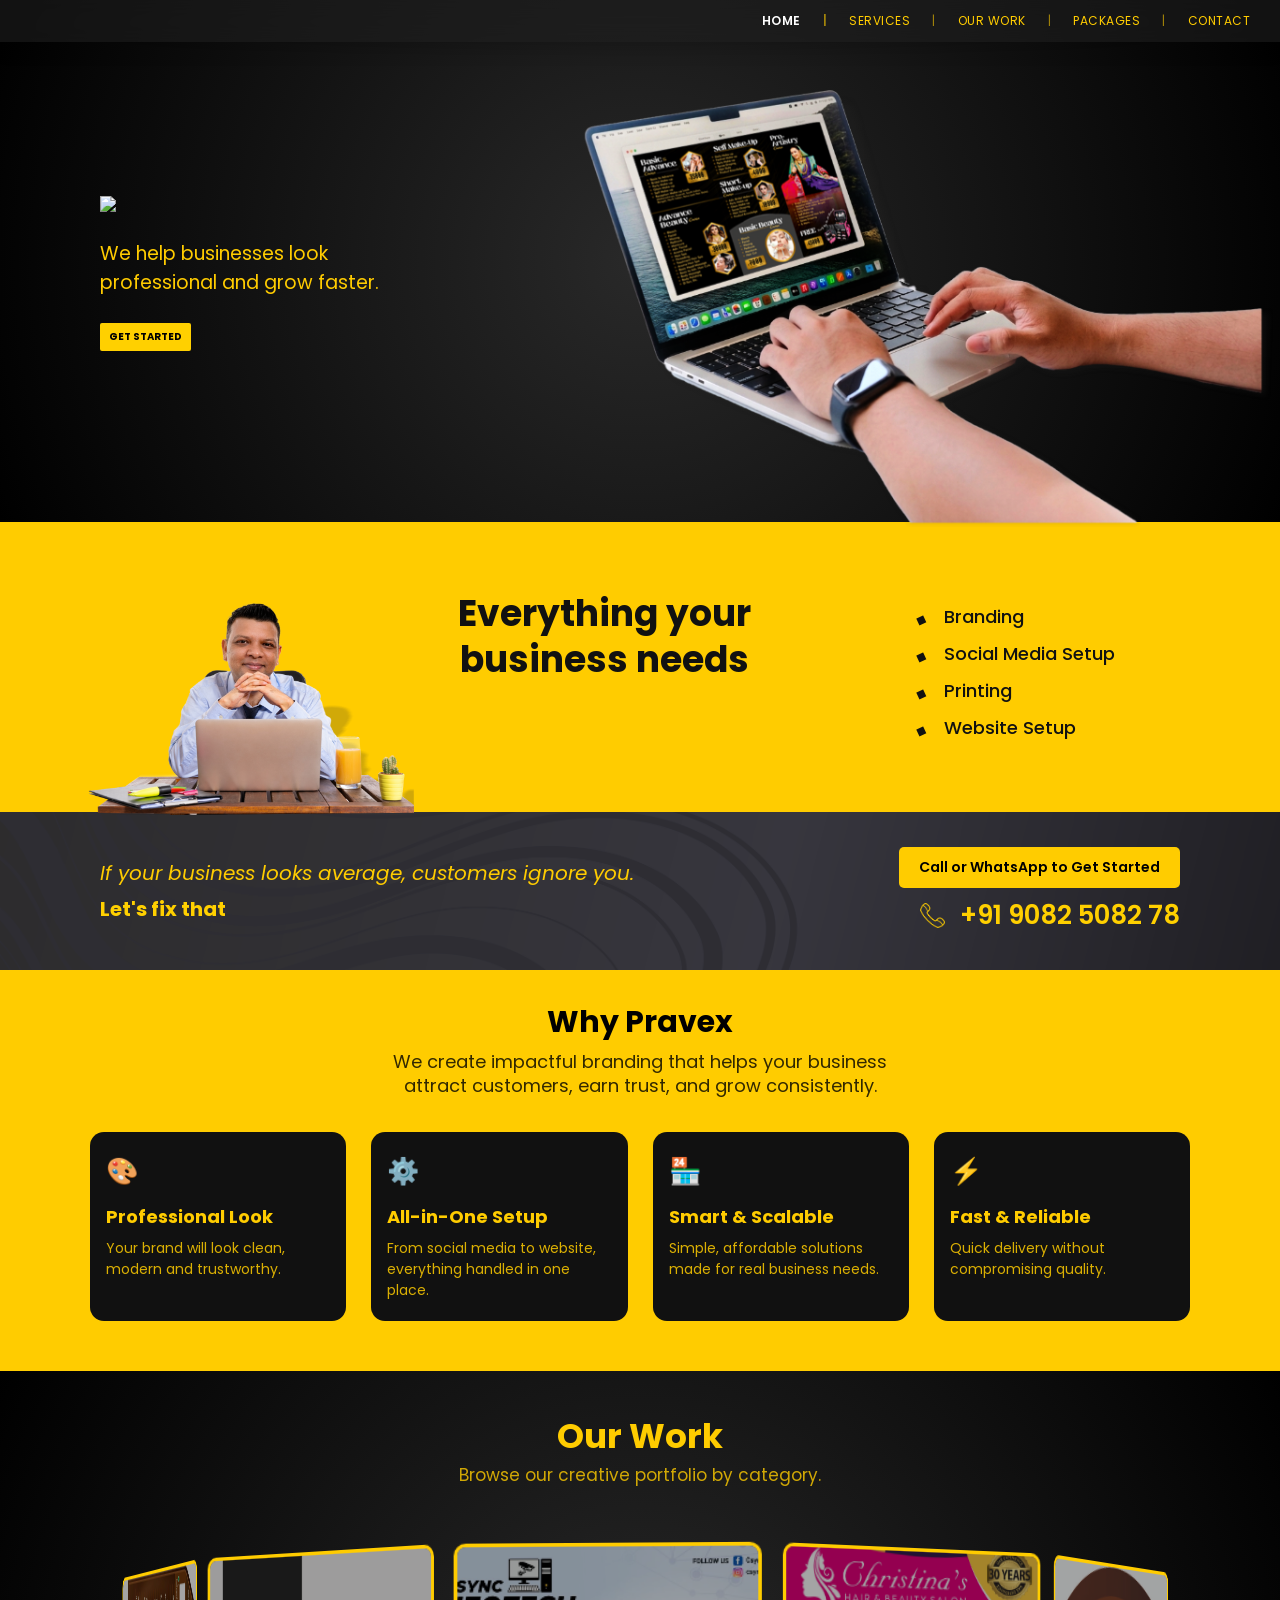
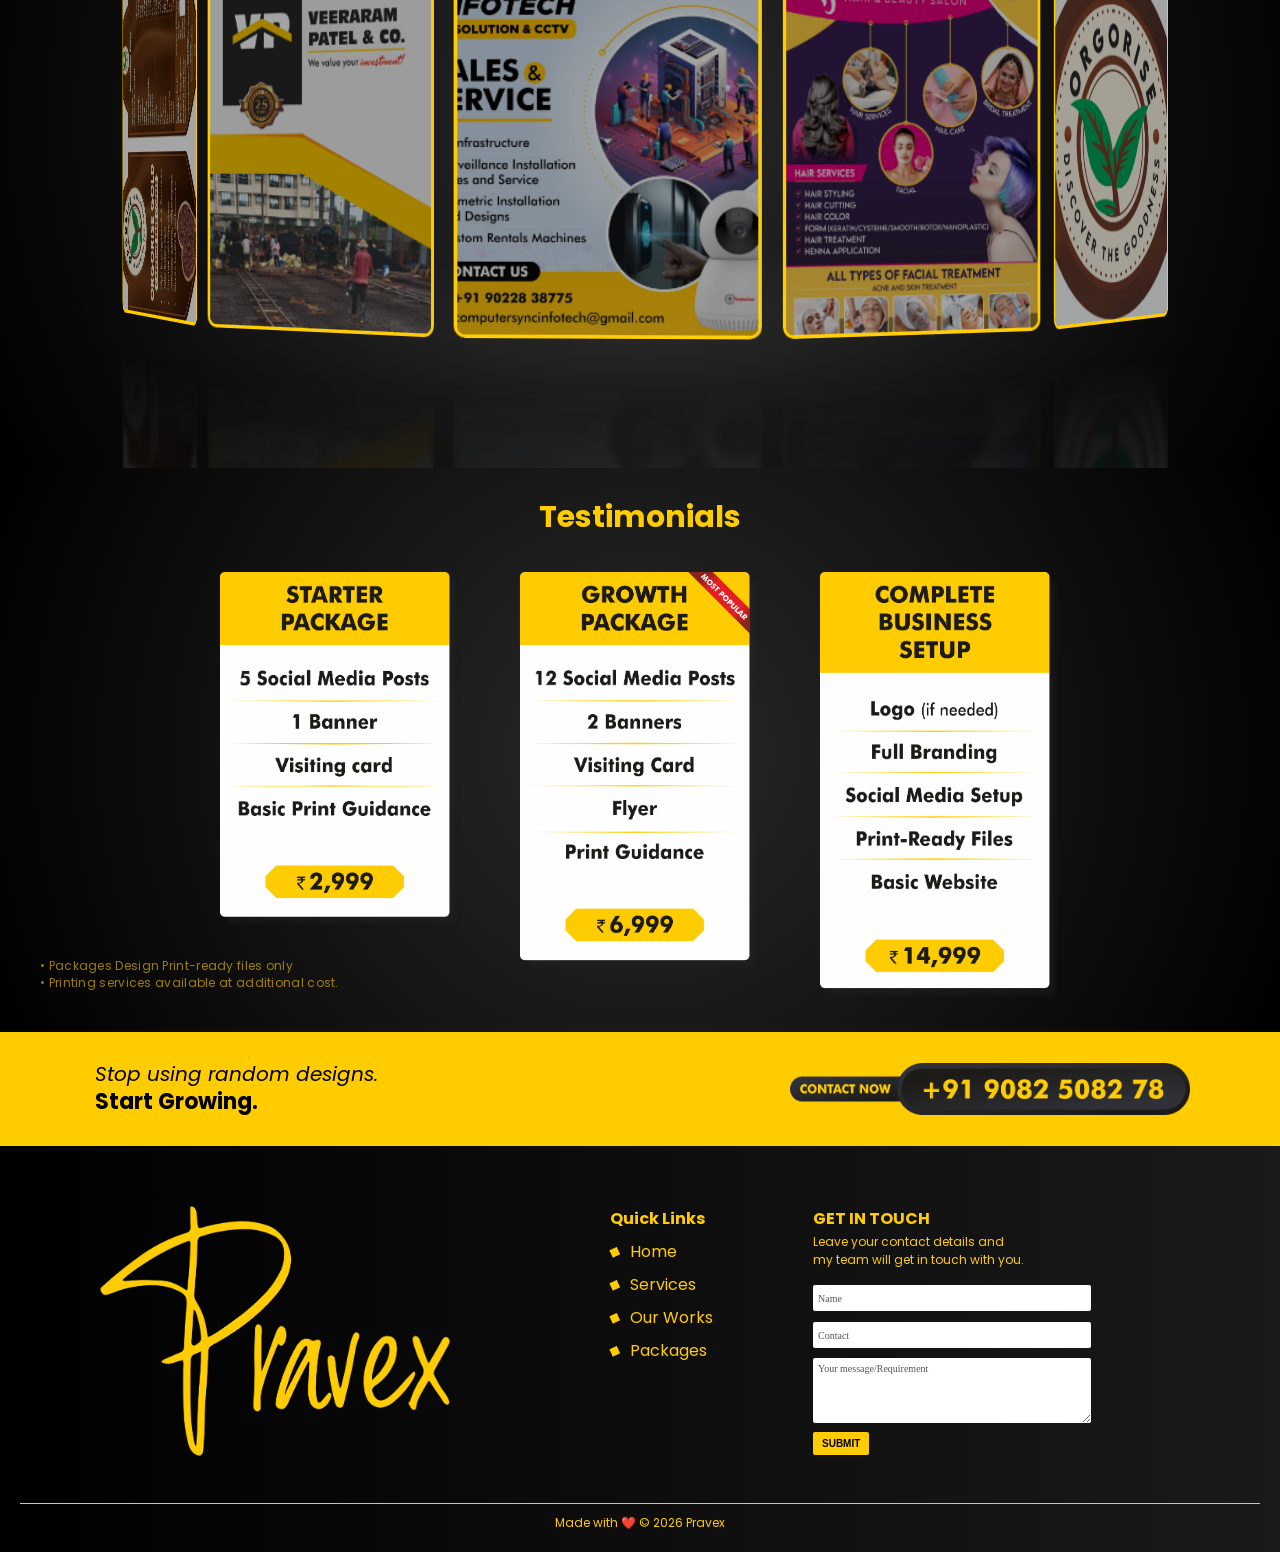
==== index.html @ beac8251 "Refactor index.html for structure and styling updates Updated HTML structure and content, including " ====
<!DOCTYPE html>
<html lang="en">
<head>
  <meta name="google-site-verification" content="hAssCv5IfoOXCpRG3q2njYwnavbjWIXj0sQOLlt_Tec" />
  <meta charset="UTF-8">
  <meta name="viewport" content="width=device-width, initial-scale=1.0">
  <title>Pravex - Websites, Graphics & Digital Design for Growing Businesses</title>
  <meta name="description" content="We create modern websites, graphic designs 
  and digital assets that help businesses grow online. Build your brand with Pravex.">
  <link href="https://fonts.googleapis.com/css2?family=Poppins:wght@300;400;600&display=swap" rel="stylesheet">
  <link rel="stylesheet" href="style.css?v=5">
</head>

<body>

<!-- HERO WRAPPER -->
<div class="hero-wrapper">

  <!-- NAVBAR -->
  <div class="navbar">
    <div class="nav-links">
      <a href="#home">HOME</a>
      <a href="#services">SERVICES</a>
      <a href="#work">OUR WORK</a>
      <a href="#packages">PACKAGES</a>
      <a href="#contact">CONTACT</a>
    </div>
  </div>

  <!-- HERO -->
  <section id="home" class="hero">
    <div class="container">
      <div class="hero-left">
        <img src="ALL_IMGs/Pravex-Logo2.png" class="hero-logo">

        <div class="hero-text">
          <p class="hero-p">We help businesses look <br> 
          professional and grow faster.</p>

          <a href="https://wa.me/919082508278?text=Hi%20I%20want%20to%20know%20more%20about%20your%20services" 
          class="hero-btn">GET STARTED</a>
        </div>
      </div>
      <div class="hero-right">
        <img src="ALL_IMGs/laptop (image 1).png" class="lappy">
      </div>
    </div>
  </section>

  <!-- SERVICES -->
  <section id="services" class="services-section">
    <div class="container">

      <div class="services-container">

        <div class="services-right">
          <img src="ALL_IMGs/Pravex CEO 2.png" alt="">
        </div>

        <div class="services-text">

          <div class="services-left">
            <h2>Everything your<br>business needs</h2>
          </div>

          <div class="services-middle">
            <ul>
              <li>Branding</li>
              <li>Social Media Setup</li>
              <li>Printing</li>
              <li>Website Setup</li>
            </ul>
          </div>

        </div>

      </div>

    </div>
  </section>

  <!-- CTA STRIP -->
  <section class="cta-strip">
    <div class="container">

      <div class="cta-left">
        <p>If your business looks average, customers ignore you.</p>
        <h3>Let's fix that</h3>
      </div>

      <div class="cta-right">

        <a href="https://wa.me/919082508278?text=Hi%20I%20want%20to%20know%20more%20about%20your%20services" 
        class="cta-btn">
          Call or WhatsApp to Get Started
        </a>

        <div class="cta-contact">
          <img src="ALL_IMGs/Phone icon.png" class="call-icon">
          <span>+91 9082 5082 78</span>
        </div>

      </div>

    </div>
  </section>

  <!-- Why Section -->
  <section class="why-section">
    <h2 class="why-title">Why Pravex</h2>
    <p class="why-sub">
      We create impactful branding that helps your business <br>attract customers, earn trust, and grow consistently.
    </p>

    <div class="why-cards">

      <div class="why-card reveal">
        <div class="why-icon">🎨</div>
        <h3>Professional Look</h3>
        <p>Your brand will look clean, modern and trustworthy.</p>
      </div>

      <div class="why-card reveal">
        <div class="why-icon">⚙️</div>
        <h3>All-in-One Setup</h3>
        <p>From social media to website, everything handled in one place.</p>
      </div>

      <div class="why-card reveal">
        <div class="why-icon">🏪</div>
        <h3>Smart & Scalable</h3>
        <p>Simple, affordable solutions made for real business needs.</p>
      </div>

      <div class="why-card reveal">
        <div class="why-icon">⚡</div>
        <h3>Fast & Reliable</h3>
        <p>Quick delivery without compromising quality.</p>
      </div>

    </div>

  </section>

<!-- OUR WORK -->
<section id="work" class="work-section">
    <h2 class="work-title">Our Work</h2>
    <p class="work-sub">
        Browse our creative portfolio by category.
    </p>

    <div class="reel-stage">
        <div class="reel">
            <!-- Social Media -->
            <div class="reel-card social" data-slot="0">
                <div class="card-image">
                    <img src="ALL_IMGs/Our Works/Social Media/10.jpg" alt="Social Media">
                </div>
            </div>

            <!-- Brochure -->
            <div class="reel-card brochure" data-slot="1">
                <div class="card-image">
                    <img src="ALL_IMGs/Our Works/Brochure & Flyer/B7.jpg" alt="Brochure">
                </div>
            </div>

            <!-- Logos -->
            <div class="reel-card logos" data-slot="2">
                <div class="card-image">
                    <img src="ALL_IMGs/Our Works/Logos/Orgorise.jpg" alt="Logos">
                </div>
            </div>

            <!-- Menu / Creative -->
            <div class="reel-card menu" data-slot="3">
                <div class="card-image">
                    <img src="ALL_IMGs/Our Works/Menu/M4.jpg" alt="Creative Designs">
                </div>
            </div>

            <!-- Packaging -->
            <div class="reel-card packaging" data-slot="4">
                <div class="card-image">
                    <img src="ALL_IMGs/Our Works/Packaging/Bottle lable.jpg" alt="Packaging">
                </div>
            </div>

            <!-- MORE -->
            <div class="reel-card packaging" data-slot="9">
                <div class="card-image">
                    <img src="ALL_IMGs/Our Works/Logos/Evian Holiday.jpg" alt="Packaging">
                </div>
            </div>

            <!-- Social Media 2 -->
            <div class="reel-card social" data-slot="5">
                <div class="card-image">
                    <img src="ALL_IMGs/Our Works/Social Media/9.jpg" alt="Social Media">
                </div>
            </div>

            <!-- Brochure 2 -->
            <div class="reel-card brochure" data-slot="6">
                <div class="card-image">
                    <img src="ALL_IMGs/Our Works/Brochure & Flyer/B3.jpg" alt="Brochure">
                </div>
            </div>

            <!-- Logos 2 -->
            <div class="reel-card logos" data-slot="7">
                <div class="card-image">
                    <img src="ALL_IMGs/Our Works/Logos/Sulkar.jpg" alt="Logos">
                </div>
            </div>

            <!-- Menu / Creative 2 -->
            <div class="reel-card menu" data-slot="8">
                <div class="card-image">
                    <img src="ALL_IMGs/Our Works/Menu/M12.jpg" alt="Creative Designs">
                </div>
            </div>

            <!-- Packaging 2 -->
            <div class="reel-card packaging" data-slot="9">
                <div class="card-image">
                    <img src="ALL_IMGs/Our Works/Packaging/Bottle lable 2.jpg" alt="Packaging">
                </div>
            </div>
            
            <!-- MORE 2 -->
            <div class="reel-card packaging" data-slot="9">
                <div class="card-image">
                    <img src="ALL_IMGs/Our Works/Brochure & Flyer/B5.jpg" alt="Packaging">
                </div>
            </div>

        </div>
        <div class="reflection-layer"></div>
    </div>
</section>

  <!-- Packages section -->
  <section id="packages" class="packages">
  <h2 class="packages-title">
    Testimonials
  </h2>

  <div class="packages-container">
    <img src="ALL_IMGs/Starter Package.png" alt="Starter Package">
    <img src="ALL_IMGs/Growth Package.png" alt="Growth Package">
    <img src="ALL_IMGs/Complete.png" alt="Complete Package">
  </div>
  <div class="packages-note">
    <p>Packages Design Print-ready files only</p>
    <p>Printing services available at additional cost.</p>
  </div>
  </section>
  <!-- Yellow_CTA_STRIP  -->
   <section id="contact" class="contact-strip">
    <div class="contact-container">

      <!-- LEFT TEXT -->
      <div class="contact-text">
        <p>Stop using random designs.</p>
        <h3>Start Growing.</h3>
      </div>

      <!-- RIGHT IMAGE -->
      <div class="contact-image">
        <a href="https://wa.me/919082508278?text=Hi!%20I%20want%20to%20know%20more%20about%20your%20services" target="_blank">
          <img src="ALL_IMGs/Contact No.png" alt="Contact Number">
        </a>
      </div>

    </div>
  </section>

  <footer class="footer">
    <div class="footer-container">

      <!-- LOGO -->
      <div class="footer-logo">
        <img src="ALL_IMGs/Pravex Logo.png" alt="Pravex">
      </div>

      <!-- LINKS -->
      <div class="footer-links">
        <h4>Quick Links</h4>
        <ul>
          <li><a href="#home">Home</a></li>
          <li><a href="#services">Services</a></li>
          <li><a href="#work">Our Works</a></li>
          <li><a href="#packages">Packages</a></li>
        </ul>
      </div>

      <!-- CONTACT -->
      <div class="footer-contact">
        <h4>GET IN TOUCH</h4>
        <p>Leave your contact details and <br>my team will get in touch with you.</p>
        <form id="contactForm">

          <input type="text" name="name" placeholder="Name" required>
          <input type="tel" name="contact" placeholder="Contact" required>
          <textarea name="message" placeholder="Your message/Requirement" required></textarea>

          <button class="btn" type="submit">SUBMIT</button>
          <p id="formMsg" style="color:#ffcc00; margin-top:10px; display:none;">
            Got it! We’ll reach out shortly.
          </p>
        </form>
      </div>
    </div>
    
    <!-- BOTTOM LINE -->
    <div class="footer-bottom">
      <div class="line"></div>
      <p>Made with ❤️ © 2026 Pravex</p>
    </div>
  </footer>

</div>

<div class="cursor-dot"></div>

<!-- JS -->
<script>
/* Why-card */
const reveals = document.querySelectorAll(".reveal");

function revealOnScroll() {
  const windowHeight = window.innerHeight;

  reveals.forEach((el) => {
    const elementTop = el.getBoundingClientRect().top;

    if (elementTop < windowHeight - 100) {
      el.classList.add("active");
    }
  });
}

window.addEventListener("scroll", revealOnScroll);

/* NAVLINKS */
const sections = document.querySelectorAll("section");
const navLinks = document.querySelectorAll(".nav-links a");

window.addEventListener("scroll", () => {
  let current = "";

  sections.forEach(section => {
    const sectionTop = section.offsetTop - 150;

    if (pageYOffset >= sectionTop) {
      current = section.getAttribute("id");
    }
  });

  // Fix: detect bottom of page (for last section)
  if ((window.innerHeight + window.scrollY) >= document.body.offsetHeight - 10) {
    current = sections[sections.length - 1].getAttribute("id");
  }

  navLinks.forEach(link => {
    link.classList.remove("active");

    if (link.getAttribute("href") === "#" + current) {
      link.classList.add("active");
    }
  });
});
/* Submit MSG */
const form = document.getElementById("contactForm");

form.addEventListener("submit", async function(e) {
  e.preventDefault();

  const data = new FormData(form);
  const response = await fetch("https://formspree.io/f/mojpppnp", {
    method: "POST",
    body: data,
    headers: {
      'Accept': 'application/json'
    }
  });

  const msg = document.getElementById("formMsg");

  if (response.ok) {
    msg.style.display = "block";
    msg.innerText = "Got it! We’ll reach out shortly.";
    form.reset();
  } else {
    msg.style.display = "block";
    msg.innerText = "Something went wrong. Try again.";
  }
});

/* =============== CUSTOM CURSOR =============== */
const dot = document.querySelector(".cursor-dot");

let mouseX = -100;
let mouseY = -100;

let dotX = -100;
let dotY = -100;

let lastX = mouseX;
let lastY = mouseY;

let dotOpacity = 1;

document.addEventListener("mousemove", (e) => {
    mouseX = e.clientX;
    mouseY = e.clientY;
});
document.addEventListener("mouseleave", () => {
    ring.style.opacity = 0;
    dot.style.opacity = 0;
});
document.addEventListener("mouseenter", () => {
    ring.style.opacity = 1;
    dot.style.opacity = 1;
});

function animate(){
    /* Mouse velocity */
    const vx = mouseX - lastX;
    const vy = mouseY - lastY;
    const speed = Math.sqrt(vx*vx + vy*vy);

    if(speed > 2){
        const targetX = mouseX - vx * 4;
        const targetY = mouseY - vy * 4;

        dotX += (targetX - dotX) * 0.20;
        dotY += (targetY - dotY) * 0.20;
        dotOpacity -= 0.05;
    }else{
        dotX += (mouseX - dotX) * 0.25;
        dotY += (mouseY - dotY) * 0.25; 
        dotOpacity += 0.08;
    }
    if(dotOpacity <= 0){
        dotX = mouseX;
        dotY = mouseY;
        dotOpacity = 1;
    }
    dot.style.left = dotX + "px";
    dot.style.top = dotY + "px";
    dot.style.opacity = dotOpacity;

    lastX = mouseX;
    lastY = mouseY;

    requestAnimationFrame(animate);
}
animate();
</script>

<script src="carousel.js"></script>

</body>
</html>
---- style.css ----
/* RESET */
html {
  scroll-behavior: smooth;
}

* {
  margin: 0;
  padding: 0;
  box-sizing: border-box;
}

body {
  font-family: 'Poppins';
}

/* FONT */
@font-face {
  font-family: 'Berthusen';
  src: url('./fonts/berthusen/Berthusen Demo.otf') format('opentype');
  font-weight: normal;
  font-style: normal;
}

section {
  scroll-margin-top: 80px; /* adjust based on navbar height */
}

.container {
  max-width: 1200px;
  margin: 0 auto;
}

/* HERO WRAPPER */
.hero-wrapper {
  position: relative;
  background: #ffcc00; /* base yellow */
  overflow: hidden;
}

/* .......NAVBAR....... */
.navbar {
  position: fixed;   /* 🔥 makes it stick */
  top: 0;
  left: 0;
  width: 100%;
  display: flex;
  justify-content: flex-end;
  padding: 12px 30px;
  z-index: 9999;
  background: rgba(31, 31, 31, 0.589);   /* semi transparent */
  box-shadow: 0 5px 20px rgba(0, 0, 0, 0.2);
  backdrop-filter: blur(10px);      /* 🔥 blur effect */
  -webkit-backdrop-filter: blur(10px);
}

.nav-links {
  display: flex;
  align-items: center;
  gap: 0;
}

.nav-links a {
  position: relative;
  text-decoration: none;
  letter-spacing: 0.5px;
  color: #ffcc00;
  font-size: 12px;
  transition: 0.3s ease;
}

.nav-links a:not(:last-child)::after {
  content: "|";
  margin: 0 22px;
  opacity: 0.6;
  color: #ffcc00;
}
.nav-links a:hover {
  color: #ffffff;
}
.nav-links a.active {
  color: #ffffff;
  font-weight: 600;
}

/* .......HERO....... */
.hero {
  background: radial-gradient(circle at center, #292929, #000);
  padding: 50px 0 28px;
  position: relative;
  z-index: 2;
}

/* CONTAINER ALIGN */
.hero .container {
  display: flex;
  align-items: center;
  justify-content: space-between;
  gap: 40px;
  padding-left: 60px;
}

/* LEFT TEXT */
.hero-left {
  max-width: 650px;
}

.hero-logo {
  width: 500px;
  position: relative;
} 

.hero-right {
  align-items: flex-end;
}
.lappy {
  position: relative;
  width: 700px;
  top: 40px;
  right: -40px;
}
/* TEXT */
.hero-left p {
  margin-top: 20px;
  color: #ffcc00;
  font-size: 19px;
  max-width: 400px;
  margin-bottom: 25px;
}

/* BUTTON */
.hero-btn {
  display: inline-block;
  background: #ffd000;
  color: rgb(0, 0, 0);
  padding: 6px 9px;
  text-decoration: none;
  border-radius: 2px;
  font-family: 'Poppins';
  font-size: 10px;
  font-weight: bold;
  transition: 0.1s ease;
}
.hero-btn:hover {
  background: #25D366;
  color: white;
  box-shadow: 0 4px 5px rgba(43, 255, 0, 0.192);
    
}

/* .......BUSINESS-NEED-SECTION....... */
.services-section {
  padding-top: 10px;
  padding-inline: 40px;
  background: transparent;
  position: relative;
  z-index: 1;
}
/* CONTAINER */
.services-container {
  min-height: 280px;
  display: flex;
  align-items: center;
  justify-content: space-between;
  gap: 40px;
}
/* IMAGE (LEFT SIDE) */
.services-right {
  flex: 1;
  display: flex;
  justify-content: flex-start;
  position: relative;
  left: 42px;
  top: 32px; /* 👈 pushes image DOWN into black strip */
  z-index: 3;
  transform: rotate(-0.5deg);
}
.services-right img {
  height: 220px;
  object-fit: contain;
}

/* TEXT WRAPPER (RIGHT SIDE) */
.services-text {
  display: flex;
  align-items: center;
  justify-content: space-between;
  gap: 60px;
}

/* HEADING */
.services-left {
    margin-top: -70px;
}
.services-middle {
  flex: 1;
  margin-left: 105px;
  margin-right: 125px;
}
.services-left h2 {
  text-align: center;
  font-size: 36px;
  color: #111;
  font-weight: 700;
  line-height: 1.3;
}
/* LIST */
.services-middle ul {
  list-style: none;
  padding: 0;
  margin: 0;
}
/* LIST ITEMS */
.services-middle li {
  font-size: 18px;
  margin: 10px 0;
  color: #111;
  font-weight: 500;
  position: relative;
  padding-left: 28px;
}
/* BULLET */
.services-middle li::before {
  content: "◆";
  position: absolute;
  left: 0;
  top: 6px;
  font-size: 14px;
  color: #111;
  transform: rotate(20deg);
}

/* .......Black-CTA....... */
.cta-strip {
  background: url("ALL_IMGs/2nd\ Patch.png") no-repeat center/cover;
  padding: 35px 0;
}
.cta-strip .container {
  max-width: 1080px;
  display: flex;
  justify-content: space-between;
  align-items: center;
  gap: 40px;
}

/* LEFT */
.cta-left {
  max-width: 550px;
}
.cta-left p {
  color: #ffcc00;
  font-size: 20px;
  margin-bottom: 6px;
  font-style: italic;
}
.cta-left h3 {
  color: #ffd000;
  font-size: 20px;
}
/* RIGHT */
.cta-right {
  display: flex;
  flex-direction: column;
  align-items: flex-end; /* 👈 FIX */
  gap: 8px;
}
/* BUTTON */
.cta-btn {
  background: #ffcc00;
  color: black;
  padding: 10px 20px;
  text-decoration: none;
  border-radius: 5px;
  font-size: 14px;
  font-weight: 550;
  transition: 0.2s ease;
}
.cta-btn:hover {
    background: #25D366;
    color: white;
  box-shadow: 0 1px 10px #001a02;
}
/* CONTACT */
.cta-contact {
  display: flex;
  align-items: center;
  gap: 15px;
}
.cta-contact span {
  font-size: 26px;
  color: #ffd000;
  font-weight: 600;
}
.call-icon {
    width: 25px;
}

/* ........WHY SECTION......... */
.why-section {
  background: #ffcc00;
  padding: 30px 0 50px;
  text-align: left;
}
.why-title {
  text-align: center;
  max-width: 1200px;
  font-size: 30px;
  margin: 0 auto 5px;
}
.why-sub {
  text-align: center;
  font-size: 18px;
  max-width: 1200px;
  line-height: 1.3;

  margin: 0 auto 35px;   /* 👈 center container */
  opacity: 0.8;
}

/* GRID LOOK (cleaner than flex) */
.why-cards {
  display: grid;
  grid-template-columns: repeat(4, 1fr); /* 👈 FIX */
  gap: 25px;
  max-width: 1100px;
  margin: auto;
}
.why-card {
  background: #111;
  color: #ffcc00;
  padding: 20px 16px;
  border-radius: 14px;
  text-align: left;

  transition: transform 0.05s ease, box-shadow 0.2s ease; 
}
/* HOVER EFFECT (premium feel) */
.why-card.reveal.active:hover {
  transform: translateY(-6px);
  box-shadow: 0 10px 25px rgba(0, 0, 0, 0.26);
}
/* ICON */
.why-icon {
  font-size: 26px;
  margin-bottom: 12px;
}
/* TEXT */
.why-card h3 {
  font-size: 18px;
  margin-bottom: 8px;
}
.why-card p {
  font-size: 14px;
  line-height: 1.5;
  opacity: 0.85;
}
.why-card:nth-child(2) {
  transform: translateY(50px);
}
.why-card:nth-child(3) {
  transform: translateY(70px);
}
.why-card:nth-child(4) {
  transform: translateY(90px);
}

/* INITIAL STATE */
.reveal {
  opacity: 0;
  transform: translateY(30px);
  transition: opacity 0.5s ease, transform 0.5s ease;
}
.reveal.active {
  opacity: 1;
  transform: translateY(0);
}

/* ================= OUR WORK ================= */
.work-section{
    background: radial-gradient(circle at center,#292929,#000);
    padding:40px 20px 40px;
    overflow:hidden;
}
.work-title{
    color:#ffcc00;
    text-align:center;
    font-size:34px;
}
.work-sub{
    color:#ffcc00;
    text-align:center;
    font-size:17px;
    opacity:.8;
    margin-bottom:20px;
}

/* ================== SHOWCASE STAGE ================== */
.reel-stage{
    position:relative;
    width:1400px;
    max-width:100%;
    height:520px;
    margin:auto;

    perspective:2600px;
    overflow:visible;
}
.reel-stage::after{
    content:"";
    position:absolute;
    left:0;
    right:0;
    bottom:10px;
    height:180px;
    background:
        radial-gradient(
            ellipse at center,
            rgba(255,255,255,.05),
            transparent 70%
        );
    pointer-events:none;
}
.reel{
    position:absolute;
    inset:0;

    transform-style:preserve-3d;
}

/* ================= REFLECTION LAYER ================= */
.reflection-layer{
    position:absolute;
    inset:0;
    transform-style:preserve-3d;
    pointer-events:none;
}

/* ================== CARD ================== */
.reel-card{
    position:absolute;
    left:50%;
    top:50%;

    width:250px;
    height:320px;

    margin-left:-117.5px;
    margin-top:-182.5px;

    overflow:hidden;

    border:3px solid #ffcc00;

    border-radius:10px;
    transform-style:preserve-3d;
    backface-visibility:hidden;
    will-change:transform;
    transition:transform .08s linear;
}
.reel-card::before{
    content:"";
    position:absolute;
    left:-80%;
    top:0;
    width:60%;
    height:100%;

    background:
    linear-gradient(
        90deg,
        transparent,
        rgba(255,255,255,.18),
        transparent
    );
    transform:skewX(-20deg);
    pointer-events:none;
}

/* REFLECTION CARD */
.reflection-card{
    position:absolute;
    left:50%;
    top:50%;
    width:250px;
    height:320px;
    margin-left:-117.5px;
    margin-top:-182.5px;
    overflow:hidden;
    border-radius:10px;
    opacity:.70;
    filter:
        blur(3px)
        brightness(.65);
    transform-origin:top;
    mask-image:
        linear-gradient(
            to bottom,
            rgba(0,0,0,.55),
            transparent 85%
        );
    -webkit-mask-image:
        linear-gradient(
            to bottom,
            rgba(0,0,0,.55),
            transparent 85%
        );
}
.reflection-card .card-image::after{
    background:none;
}
.reflection-card img{
    filter:blur(2px);
}

/* ================== DRAG AFFORDANCE ================== */
.reel-stage{
    cursor:grab;
    touch-action:pan-y; /* allow vertical page scroll, we handle horizontal drag ourselves */
    user-select:none;
}
.reel-stage.dragging{
    cursor:grabbing;
}
.reel-card img{
    user-select:none;
    -webkit-user-drag:none;
}
.reel-stage.dragging{
    cursor:grabbing;
}
.reel-card a{
    -webkit-user-drag:none;
}

/* IMAGE FILLS WHOLE CARD */
.card-image{
    position:absolute;
    inset:0;
    overflow:hidden;
}
.card-image img{
    width:100%;
    height:100%;
    object-fit:cover;
    display:block;

    transition:transform .55s ease;
}
/* DARK LAYER */
.card-image::after{
    content:"";
    position:absolute;
    inset:0;

    background: #0000005b;
    transition:.35s;
}

/* ===== HOVER ===== */
.card-image:hover::after{
    background: #00000000;
}
/* Hover */
.reel-card:hover{
    box-shadow:
        0 18px 45px rgba(0,0,0,.45),
        0 0 30px rgba(255,217,0,.18);
    filter:brightness(1.08);
}
/* Image zoom */
.reel-card:hover img{
    transform:scale(1.08);
}

/* Text animation */
.reel-card:hover .card-content{
    transform:translateY(-8px);
}
/* Golden shine */
.reel-card::before{
    left:-120%;
}
.reel-card:hover::before{
    animation:pravexShine .8s ease;
}

/* =============== PACKAGES START =============== */
.packages {
  background: radial-gradient(circle at center, #292929, #000);
  padding: 30px 0 40px; /* 👈 pushes section slightly down */
  text-align: left;
}

.packages-title {
  text-align: center;
  color: #ffcc00;
  font-size: 30px;
  font-weight: 700;
  line-height: 1.3;
  margin: 0 auto 30px;
  max-width: 1200px;
  padding-left: 55px
}

.packages-container {
  display: flex;
  justify-content: center;
  align-items: flex-start;
  gap: 60px;
  padding-top: 5px;
  flex-wrap: nowrap;
  max-width: 1200px;
  margin: 0 auto; /* 👈 THIS centers everything */
}

/* CONTROL SIZE WITHOUT DISTORTION */
.packages-container img {
  width: 100%;
  max-width: 240px;
  height: auto;
  display: block;
  transition: 0.2s ease;
}

/* HOVER EFFECT */
.packages-container img:hover {
  transform: translateY(-10px);
}

.packages-note {
  max-width: 1200px;
  margin: -42px auto 0;   /* 👈 bring closer */
  padding-left: 55px;

  opacity: 0.6;         /* 👈 less attention */
}

.packages-note p {
  color: #ffcc00;
  font-size: 12px;
  margin: 2px 0;
  line-height: 1.2 ;
  letter-spacing: 0.3px;
}
.packages-note p::before {
  content: "• ";
  font-size: 12px;
}

/* YELLOW_CTA_STRIP */
.contact-strip {
  background: #ffcc00;
  padding: 30px 20px ; /* slightly balanced height */
}

.contact-container {
  max-width: 1200px;
  margin: auto;
  display: flex;
  justify-content: space-between;
  align-items: center;
}

/* TEXT */
.contact-text {
  padding-left: 55px;
}

.contact-text p {
  margin: 0;
  font-size: 20px;
  font-style: italic;
  line-height: 1.2;
}

.contact-text h3 {
  margin: 3px 0 0;
  font-size: 22px; /* slightly stronger */
  font-weight: 700;
  line-height: 1.2;
}

/* IMAGE */
.contact-image img {
  padding-right: 50px;
  max-width: 450px; /* slightly tighter */
  height: auto;
  display: block;
  cursor: pointer;
  transition: transform 0.2s ease;
}
.contact-image img:hover {
  transform: scale(1.05);
}

/* .......Footer....... */
.footer {
  background: linear-gradient(to right, #000000, #1a1a1a);
  padding: 60px 20px 20px;
  color: #fff;
}

/* CONTAINER */
.footer-container {
  max-width: 1200px;
  margin: auto;
  display: flex;
  align-items: flex-start;
  gap: 100px; /* slightly tighter */
  padding-left: 60px;
}

/* LOGO */
.footer-logo img {
  max-width: 350px;
  margin-right: 60px;
}

.footer-logo {
  flex: 1.3;
}

.footer-contact {
  flex: 1.5; /* 👈 pushes this more right naturally */
}

/* LINKS */
.footer-links h4,
.footer-contact h4 {
  color: #ffcc00;
  margin-bottom: 2px;
}

.footer-links ul {
  list-style: none;
  padding: 0;
}

.footer-links li {
  margin: 8px 0;
  color: #ffcc00;
  position: relative;
  padding-left: 20px;
}

/* yellow bullet */
.footer-links li::before {
  content: "◆";
  font-size: 15px;
  color: #ffcc00;
  position: absolute;
  left: 0;
  transform: rotate(20deg);
}
/* Links */
.footer-links li {
  margin: 8px 0;
  color: #ffcc00;
  position: relative;
  padding-left: 20px;
}
.footer-links li:hover {
  color: #ffffff;
  cursor: pointer;
}
.footer-links a {
  color: #ffcc00;
  text-decoration: none;
  transition: 0.2s ease;
}
.footer-links a:hover {
  color: #ffffff;
}

/* CONTACT */
.footer-contact p {
  font-size: 12px;
  margin-bottom: 15px;
  color: #ffcc00;
}

.footer-contact input {
  font-family: 'poppins medium';
  width: 65%;
  padding: 5px;
  margin-bottom: 10px;
  border: none;
  border-radius: 2px;
}

.footer-contact button {
  margin-top: -8px;
  display: block;
  background: #ffcc00;
  border: none;
  padding: 6px 9px;
  text-decoration: none;
  border-radius: 2px;
  font-size: 10px;
  font-weight: bold;
  cursor: pointer;
  transition: 0.3s ease;
}
.footer-contact button:hover {
  background: #000000;
  color: #ffcc00;
  box-shadow: 0 1px 20px #ffcc00cc;
}

/* BOTTOM */
.footer-bottom {
  margin-top: 40px;
  text-align: center;
}

.footer-bottom .line {
  height: 1px;
  background: #ffcc00;
  max-width: 100%;
  margin: 0 auto 10px;
}

.footer-bottom p {
  font-size: 12px;
  color: #ffcc00;
}

textarea {
  font-family: 'poppins medium';
  width: 65%;
  padding: 5px;
  margin-bottom: 10px;
  border: none;
  border-radius: 2px;
  min-height: 65px;
  resize: vertical;
}
input::placeholder,
textarea::placeholder {
  color: #555;
  font-size: 10px;
}

/* REMOVE LEFT PUSH */
.why-title,
.why-sub,
.work-title,
.work-sub,
.packages-title,
.packages-note {
  padding-left: 0 !important;
}

/* CUSTOM CURSOR */
.cursor-dot{
    position:absolute;

    width:8px;
    height:8px;

    background:rgb(255, 255, 255);
    mix-blend-mode:difference;
    border-radius:50%;

    pointer-events:none;
    z-index:9999999;

    transform:translate(-50%,-50%);
    opacity:1;
}

/* For Mobile */
@media (max-width: 768px) {

  * {
    box-sizing: border-box;
  }

  body {
    overflow-x: hidden;
  }

  /* 🔥 NAVBAR FIX */
  .navbar {
    padding: 8px 10px;
  }

  .nav-links {
    display: flex;
    flex-wrap: wrap;
    justify-content: center;
    gap: 8px;
  }

  .nav-links a {
    margin: 0;
    font-size: 11px;
  }

  .nav-links a::after {
    display: none;
  }

  /* HERO */
  .hero,
  .hero-wrapper {
    width: 100%;
  }

  .hero-wrapper {
    position: relative;
  }

  .hero-wrapper::before {
    content: "";
    position: absolute;
    top: 0;
    left: 0;
    width: 100%;
    height: 250px;
    opacity: 0.1;
    background: #111;
    z-index: 1;
  }

  .container {
    width: 100%;
    padding: 0 15px;
  }

  .hero .container {
    padding-left: 0;
    padding-right: 0;
    justify-content: center;
  }
  .hero {
    flex-direction: column;
    align-items: center;
    justify-content: center;
    padding: 40px 20px;
    text-align: center;
  }

  /* 🔥 REMOVE LAPTOP */
  .hero-right {
    display: none;
  }

  /* 🔥 CENTER LOGO */
  .hero-left {
    max-width: 100%;
    text-align: center;
  }

  .hero-logo {
    width: 280px;
    margin: 0 auto;
    display: block;
  }

  /* 🔥 CENTER TEXT */
  .hero-left p {
    margin: 15px auto;
    font-size: 15px;
    max-width: 280px;
    text-align: center;
  }

  /* 🔥 CENTER BUTTON */
  .hero-btn {
    display: block;
    margin: 15px auto;
    text-align: center;
  }

  /* SERVICES */
  .services-section {
    padding: 40px 20px;
  }

  .services-section::before {
    content: "";
    display: block;
    width: 100%;
    height: 180px;
    background: url("ALL_IMGs/Pravex CEO 2.png") no-repeat center;
    background-size: contain;
    margin-top: -20px;
  }

  .services-container {
    flex-direction: column;
    text-align: center;
  }

  .services-right img {
    display: none;
  }

  .services-text {
    flex-direction: column;
    gap: 20px;
  }

  .services-middle {
    margin: 0;
    text-align: left;
  }

  /* CTA STRIP */
  .cta-strip {
    padding: 40px 20px;
    text-align: center;
  }

  .cta-strip .container {
    flex-direction: column;
    align-items: center;
  }

  .cta-left,
  .cta-right {
    width: 100%;
    text-align: center;
  }

  .cta-left p {
    max-width: 280px;
    margin: 0 auto;
    line-height: 1.6;
  }

  .cta-right {
    align-items: center;
    gap: 15px;
    margin-top: 15px;
  }

  .cta-btn {
    max-width: 260px;
    padding: 12px 18px;
    border-radius: 30px;
    font-size: 14px;
  }

  .cta-contact {
    flex-direction: column;
    align-items: center;
    gap: 8px;
  }

  .cta-contact span {
    font-size: 16px;
  }

  /* WHY SECTION */
  .why-section {
    padding: 30px 15px 50px;
  }
  .why-cards {
    grid-template-columns: 1fr;
    padding: 0 5px;
  }

  .reel-stage{
    height:340px;
  }

  .reel-card{
    width:190px;
    height:270px;
    margin-left:-95px;
    margin-top:-135px;
  }

  .card-content h3{
    font-size:19px;
    margin-bottom:8px;
  }

  /* PACKAGES */
  .packages-container {
    flex-direction: column;
    align-items: center;
    gap: 25px;
  }

  .packages-container img {
    max-width: 260px;
  }

  /* 🔥 FIX TEXT OVERLAP */
  .packages-note {
    margin-top: 15px;
    padding: 0 20px;
    text-align: center;
  }

  /* CONTACT STRIP */
  .contact-container {
    flex-direction: column;
    text-align: center;
    gap: 20px;
  }

  .contact-text {
    padding-left: 0;
  }

  .contact-image img {
    padding-right: 0;
    max-width: 280px;
  }

  /* FOOTER */
  .footer-container {
    flex-direction: column;
    gap: 40px;
    padding-left: 20px;
  }

  .footer-logo img {
    max-width: 200px;
    margin: 0 auto;
  }

}
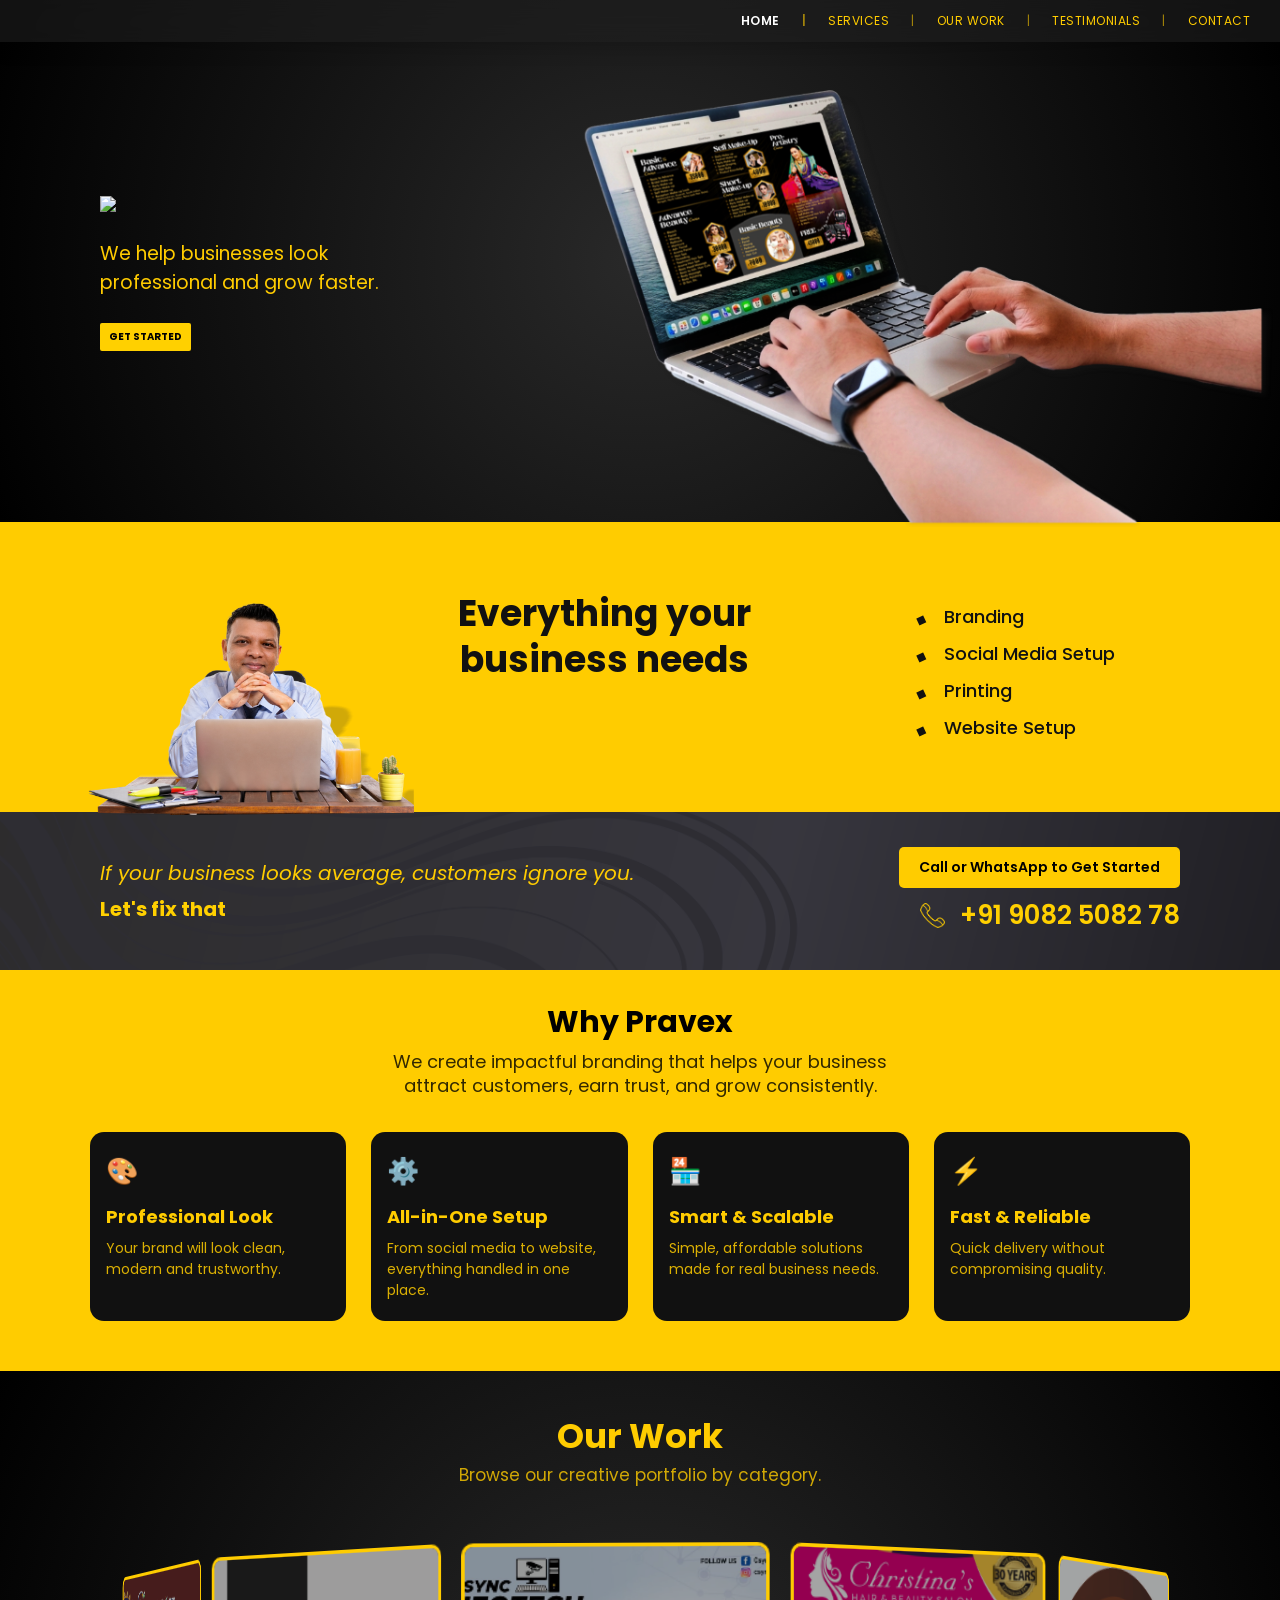
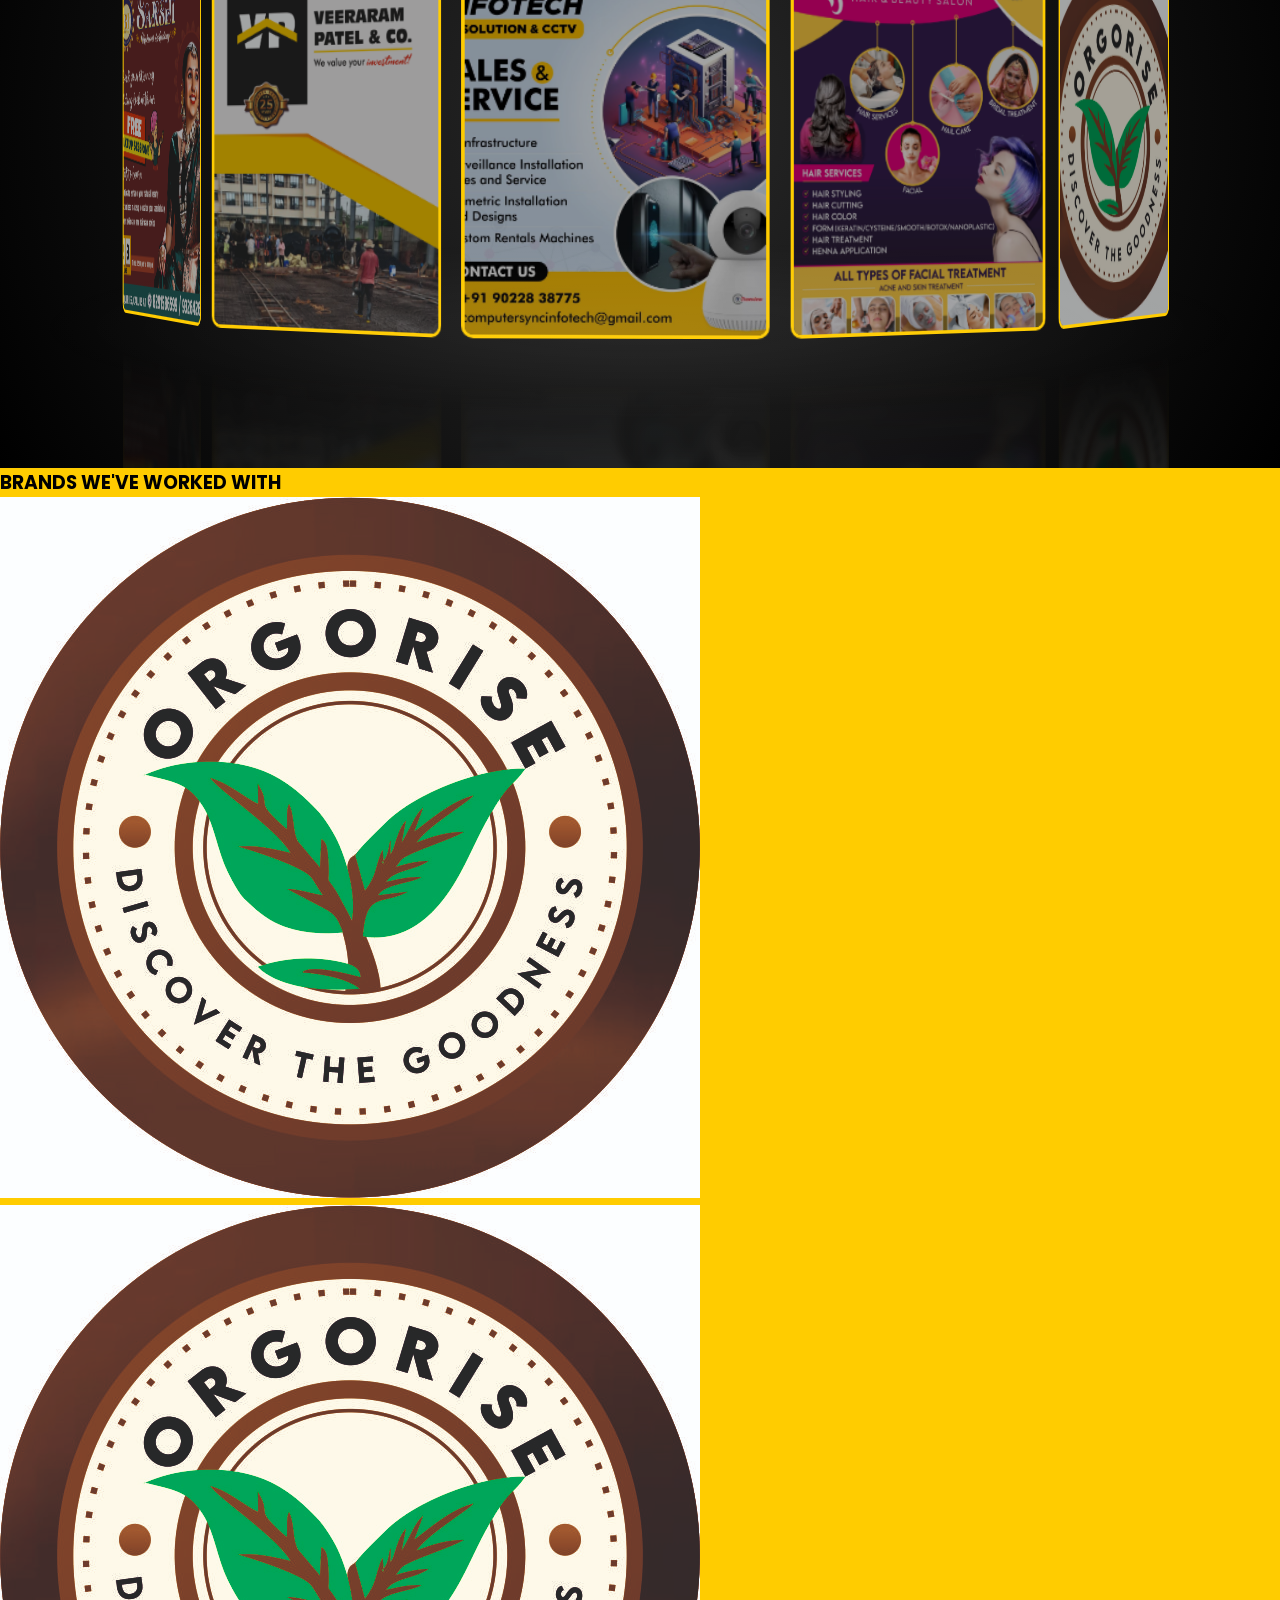
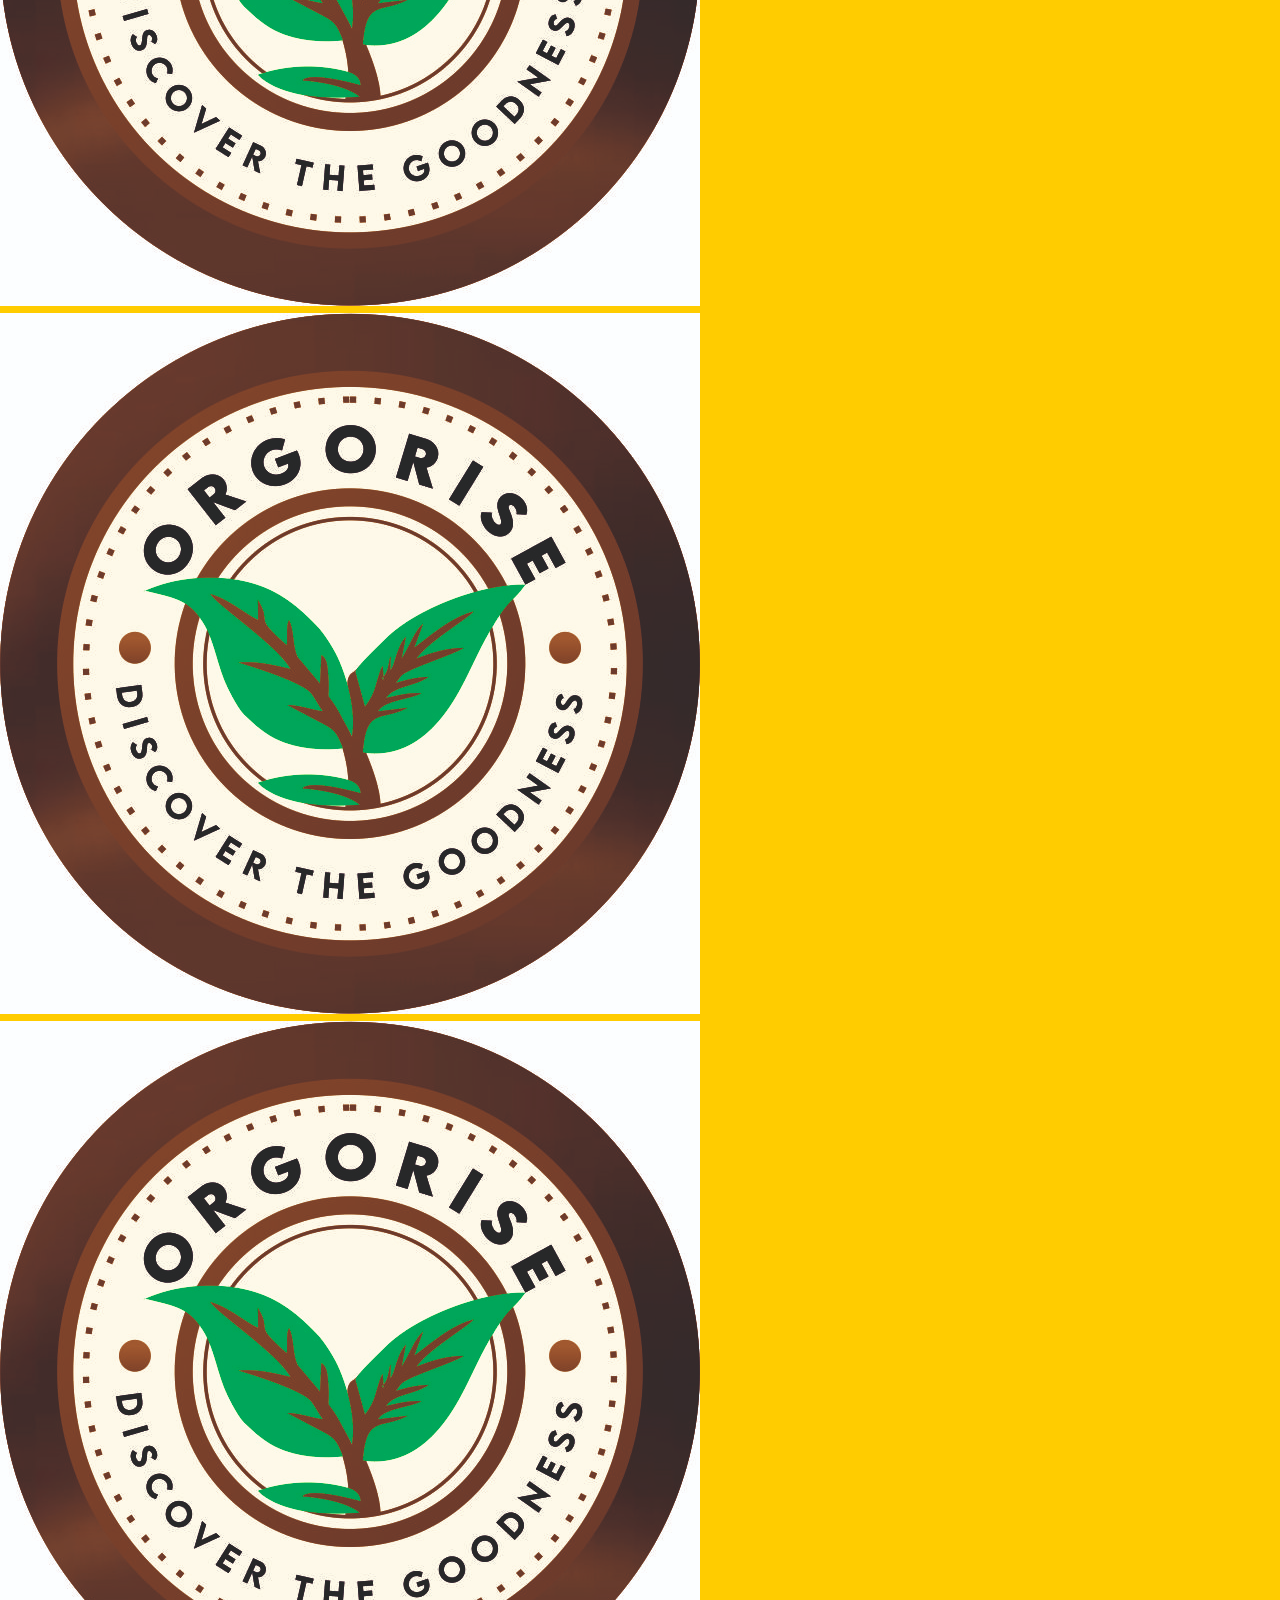
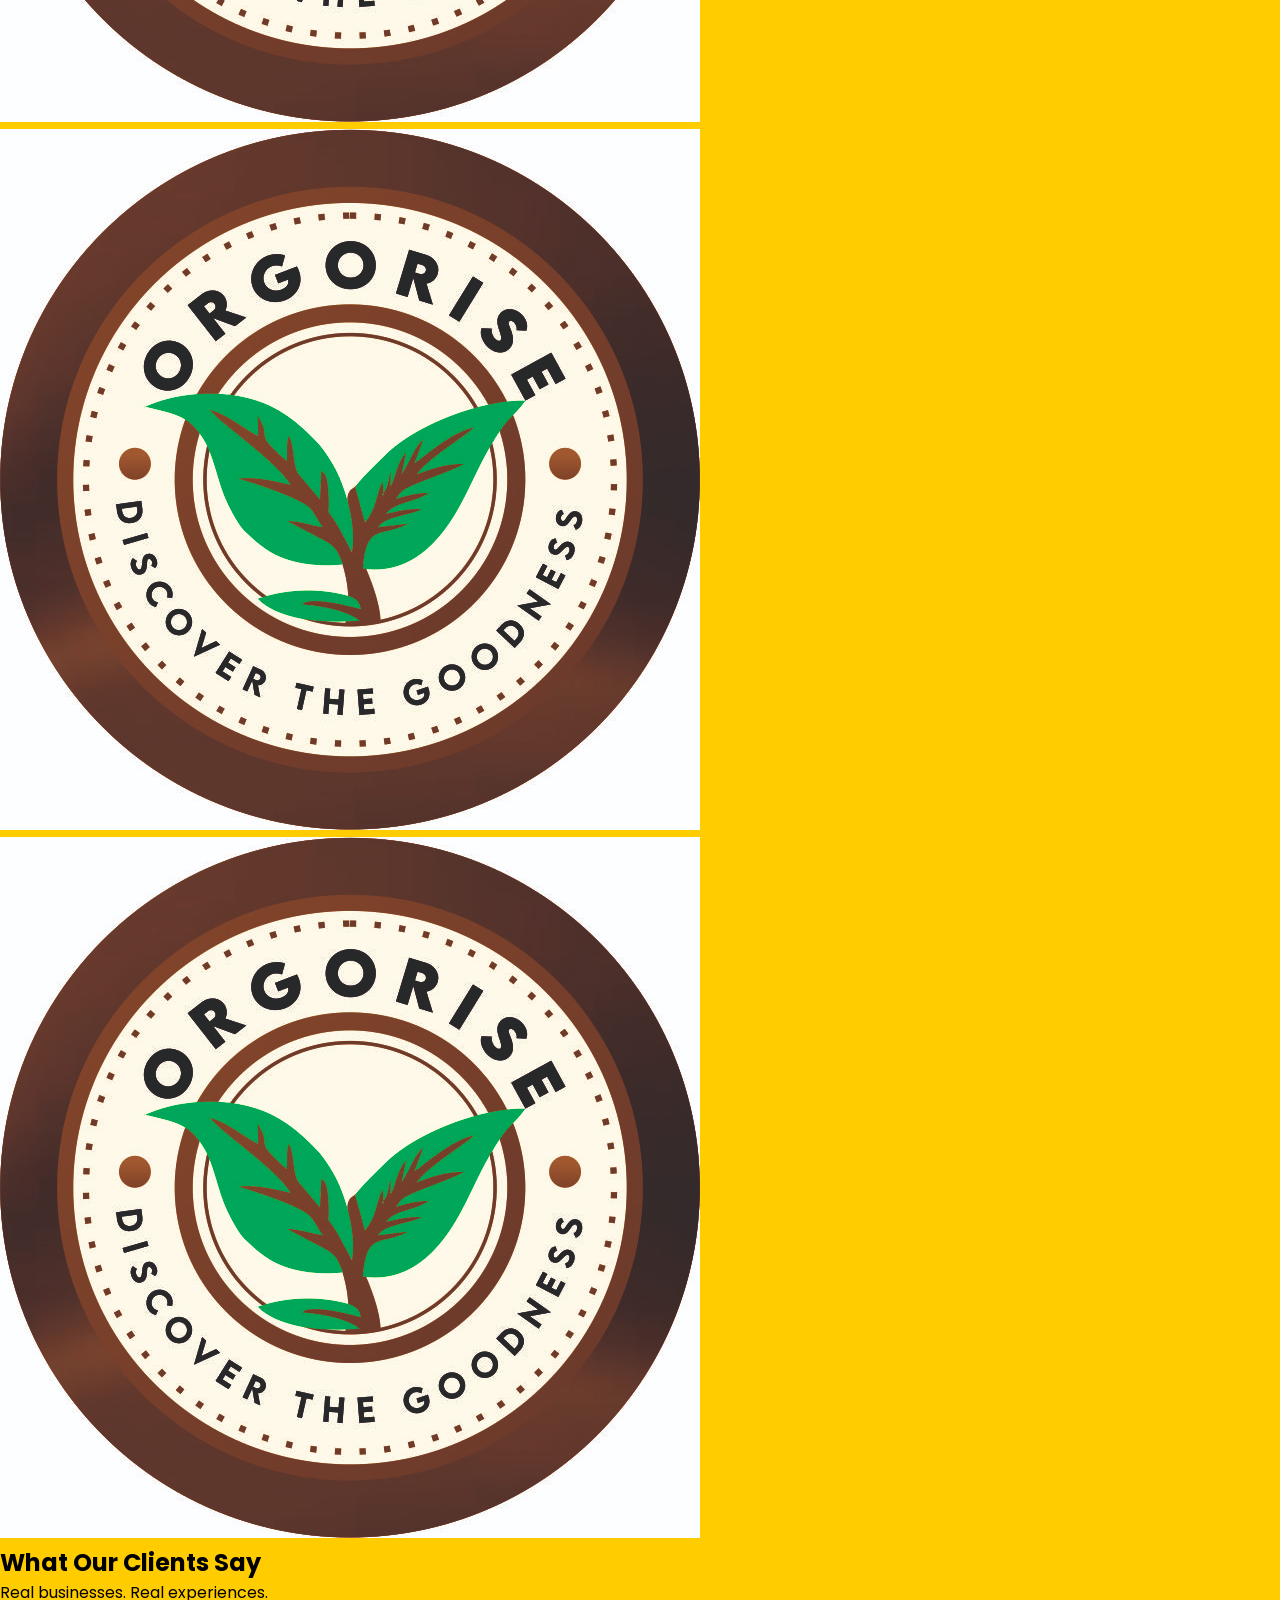
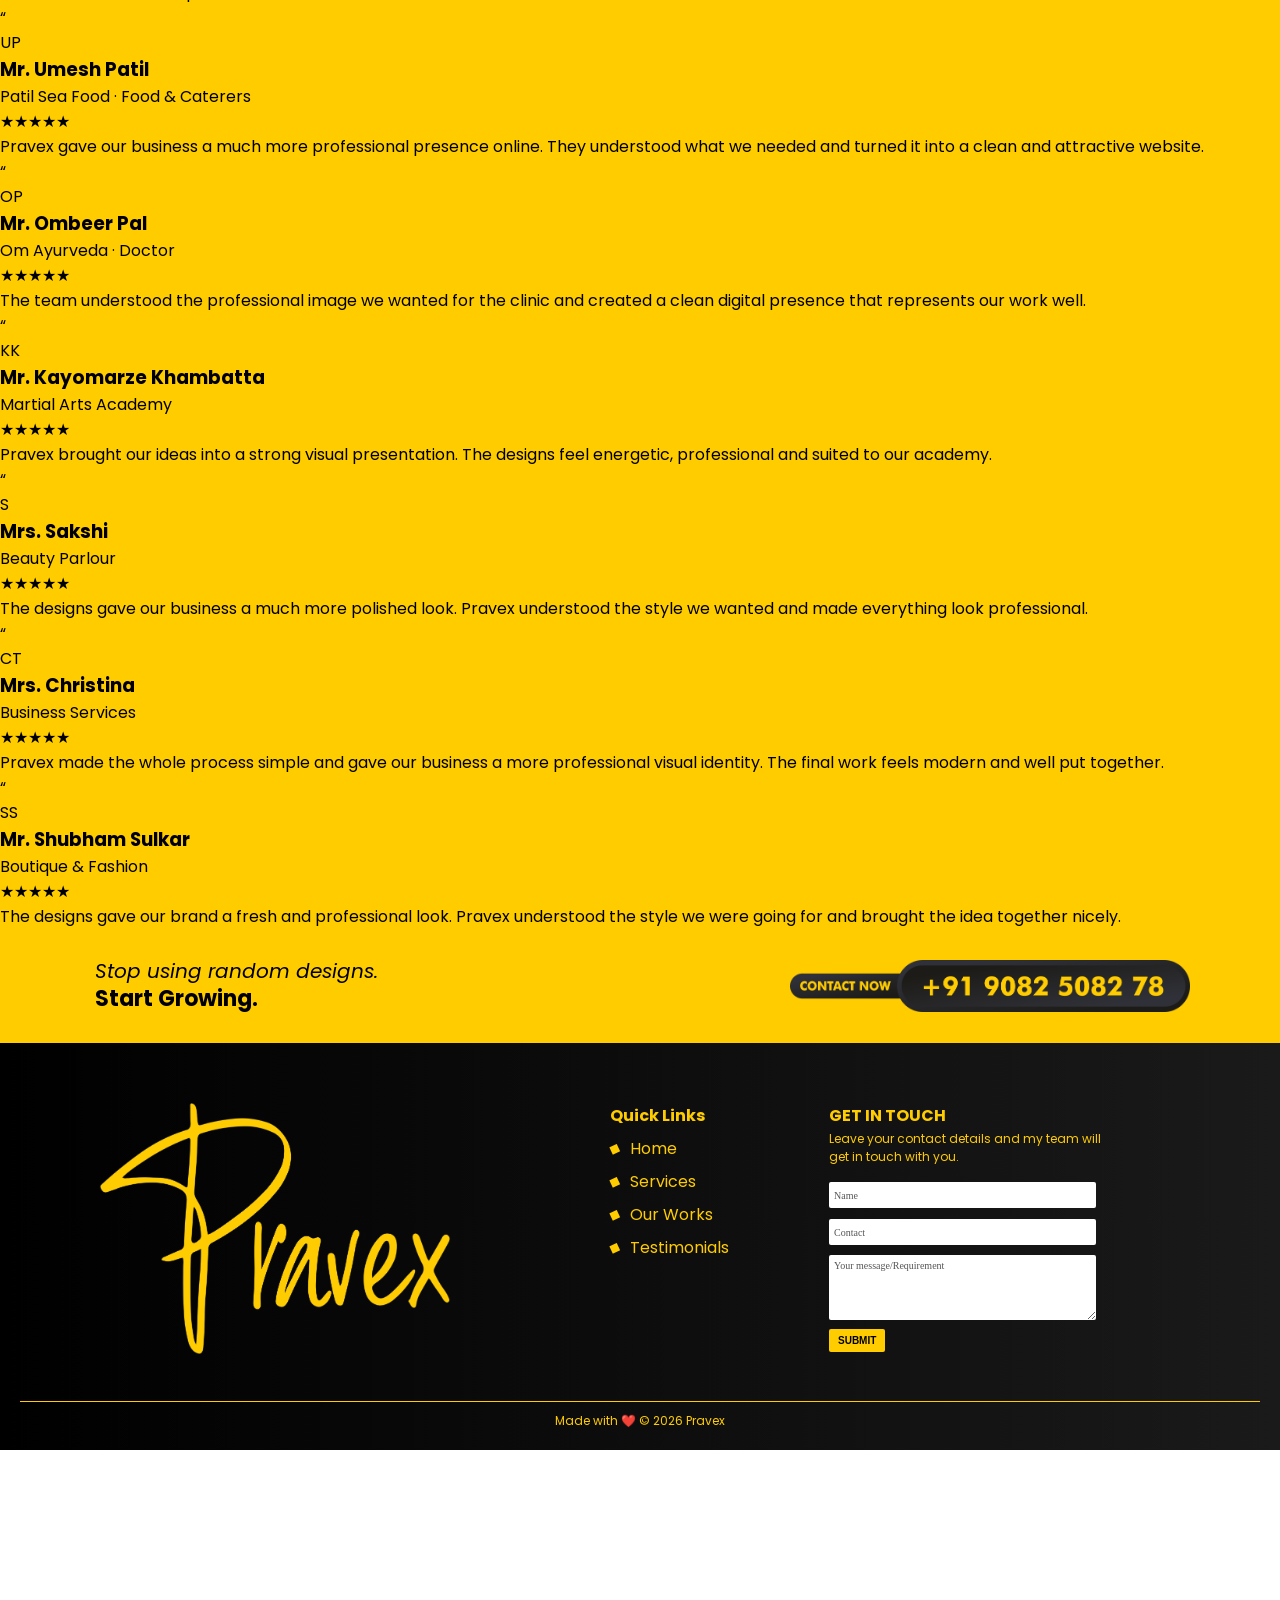
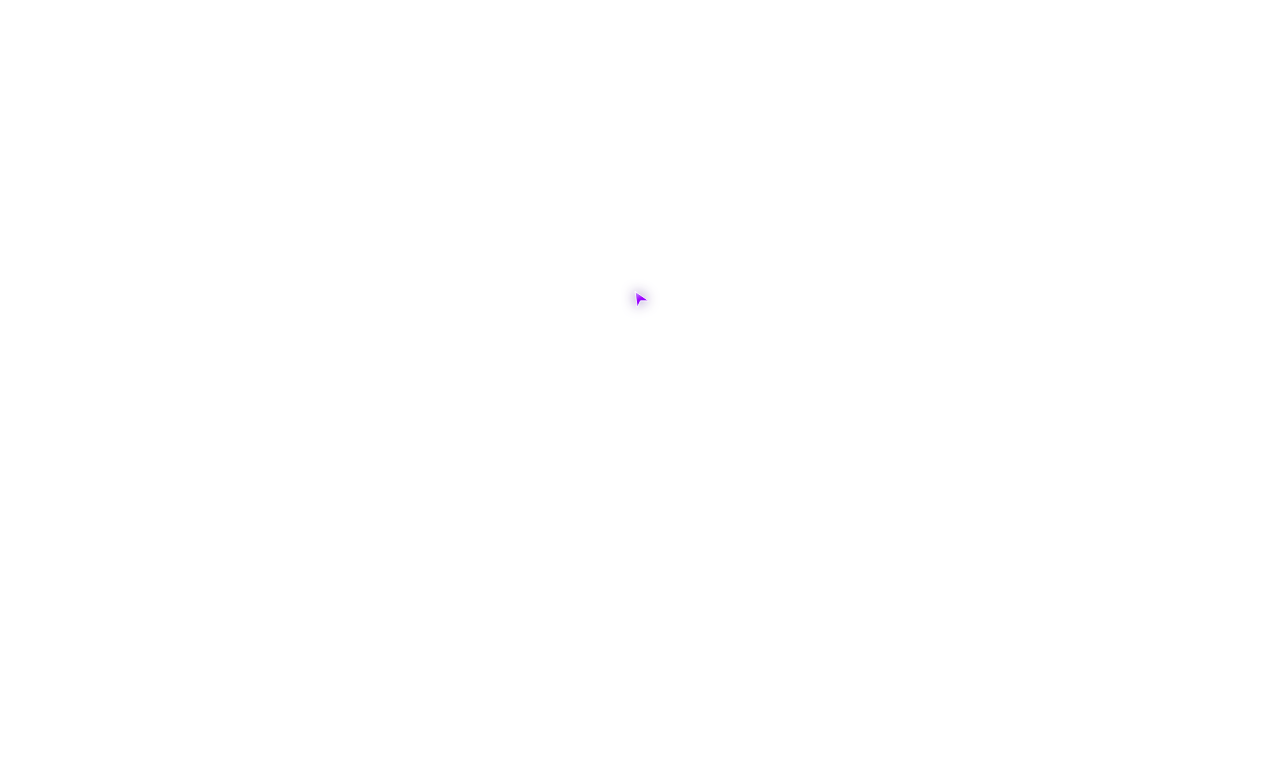
==== commit 524f222b: "updating html as per cursor" ====
--- a/index.html
+++ b/index.html
@@ -22,12 +22,12 @@
       <a href="#home">HOME</a>
       <a href="#services">SERVICES</a>
       <a href="#work">OUR WORK</a>
-      <a href="#packages">PACKAGES</a>
+      <a href="#testimonials">TESTIMONIALS</a>
       <a href="#contact">CONTACT</a>
     </div>
   </div>
 
-  <!-- HERO -->
+  <!-- ================= HERO ================= -->
   <section id="home" class="hero">
     <div class="container">
       <div class="hero-left">
@@ -47,7 +47,7 @@
     </div>
   </section>
 
-  <!-- SERVICES -->
+  <!-- ================= SERVICES ================= -->
   <section id="services" class="services-section">
     <div class="container">
 
@@ -79,7 +79,7 @@
     </div>
   </section>
 
-  <!-- CTA STRIP -->
+  <!-- ================= CTA STRIP ================= -->
   <section class="cta-strip">
     <div class="container">
 
@@ -105,7 +105,7 @@
     </div>
   </section>
 
-  <!-- Why Section -->
+  <!-- ================= Why Section ================= -->
   <section class="why-section">
     <h2 class="why-title">Why Pravex</h2>
     <p class="why-sub">
@@ -139,134 +139,308 @@
       </div>
 
     </div>
-
-  </section>
-
-<!-- OUR WORK -->
-<section id="work" class="work-section">
-    <h2 class="work-title">Our Work</h2>
-    <p class="work-sub">
-        Browse our creative portfolio by category.
-    </p>
-
-    <div class="reel-stage">
-        <div class="reel">
-            <!-- Social Media -->
-            <div class="reel-card social" data-slot="0">
-                <div class="card-image">
-                    <img src="ALL_IMGs/Our Works/Social Media/10.jpg" alt="Social Media">
-                </div>
-            </div>
-
-            <!-- Brochure -->
-            <div class="reel-card brochure" data-slot="1">
-                <div class="card-image">
-                    <img src="ALL_IMGs/Our Works/Brochure & Flyer/B7.jpg" alt="Brochure">
-                </div>
-            </div>
-
-            <!-- Logos -->
-            <div class="reel-card logos" data-slot="2">
-                <div class="card-image">
-                    <img src="ALL_IMGs/Our Works/Logos/Orgorise.jpg" alt="Logos">
-                </div>
-            </div>
-
-            <!-- Menu / Creative -->
-            <div class="reel-card menu" data-slot="3">
-                <div class="card-image">
-                    <img src="ALL_IMGs/Our Works/Menu/M4.jpg" alt="Creative Designs">
-                </div>
-            </div>
-
-            <!-- Packaging -->
-            <div class="reel-card packaging" data-slot="4">
-                <div class="card-image">
-                    <img src="ALL_IMGs/Our Works/Packaging/Bottle lable.jpg" alt="Packaging">
-                </div>
-            </div>
-
-            <!-- MORE -->
-            <div class="reel-card packaging" data-slot="9">
-                <div class="card-image">
-                    <img src="ALL_IMGs/Our Works/Logos/Evian Holiday.jpg" alt="Packaging">
-                </div>
-            </div>
-
-            <!-- Social Media 2 -->
-            <div class="reel-card social" data-slot="5">
-                <div class="card-image">
-                    <img src="ALL_IMGs/Our Works/Social Media/9.jpg" alt="Social Media">
-                </div>
-            </div>
-
-            <!-- Brochure 2 -->
-            <div class="reel-card brochure" data-slot="6">
-                <div class="card-image">
-                    <img src="ALL_IMGs/Our Works/Brochure & Flyer/B3.jpg" alt="Brochure">
-                </div>
-            </div>
-
-            <!-- Logos 2 -->
-            <div class="reel-card logos" data-slot="7">
-                <div class="card-image">
-                    <img src="ALL_IMGs/Our Works/Logos/Sulkar.jpg" alt="Logos">
-                </div>
-            </div>
-
-            <!-- Menu / Creative 2 -->
-            <div class="reel-card menu" data-slot="8">
-                <div class="card-image">
-                    <img src="ALL_IMGs/Our Works/Menu/M12.jpg" alt="Creative Designs">
-                </div>
-            </div>
-
-            <!-- Packaging 2 -->
-            <div class="reel-card packaging" data-slot="9">
-                <div class="card-image">
-                    <img src="ALL_IMGs/Our Works/Packaging/Bottle lable 2.jpg" alt="Packaging">
-                </div>
-            </div>
-            
-            <!-- MORE 2 -->
-            <div class="reel-card packaging" data-slot="9">
-                <div class="card-image">
-                    <img src="ALL_IMGs/Our Works/Brochure & Flyer/B5.jpg" alt="Packaging">
-                </div>
-            </div>
-
-        </div>
-        <div class="reflection-layer"></div>
-    </div>
-</section>
-
-  <!-- Packages section -->
-  <section id="packages" class="packages">
-  <h2 class="packages-title">
-    Testimonials
-  </h2>
-
-  <div class="packages-container">
-    <img src="ALL_IMGs/Starter Package.png" alt="Starter Package">
-    <img src="ALL_IMGs/Growth Package.png" alt="Growth Package">
-    <img src="ALL_IMGs/Complete.png" alt="Complete Package">
-  </div>
-  <div class="packages-note">
-    <p>Packages Design Print-ready files only</p>
-    <p>Printing services available at additional cost.</p>
-  </div>
-  </section>
-  <!-- Yellow_CTA_STRIP  -->
-   <section id="contact" class="contact-strip">
+  </section>
+  
+  
+  <!-- ================= OUR WORK ================= -->
+  <section id="work" class="work-section">
+      <h2 class="work-title">Our Work</h2>
+      <p class="work-sub">
+          Browse our creative portfolio by category.
+      </p>
+  
+      <div class="reel-stage">
+          <div class="reel">
+              <!-- Social Media -->
+              <div class="reel-card social" data-slot="0">
+                  <div class="card-image">
+                      <img src="ALL_IMGs/Our Works/Social Media/10.jpg" alt="Social Media">
+                  </div>
+              </div>
+  
+              <!-- Brochure -->
+              <div class="reel-card brochure" data-slot="1">
+                  <div class="card-image">
+                      <img src="ALL_IMGs/Our Works/Brochure & Flyer/B7.jpg" alt="Brochure">
+                  </div>
+              </div>
+  
+              <!-- Logos -->
+              <div class="reel-card logos" data-slot="2">
+                  <div class="card-image">
+                      <img src="ALL_IMGs/Our Works/Logos/Orgorise.jpg" alt="Logos">
+                  </div>
+              </div>
+  
+              <!-- Menu / Creative -->
+              <div class="reel-card menu" data-slot="3">
+                  <div class="card-image">
+                      <img src="ALL_IMGs/Our Works/Menu/M4.jpg" alt="Creative Designs">
+                  </div>
+              </div>
+  
+              <!-- Packaging -->
+              <div class="reel-card packaging" data-slot="4">
+                  <div class="card-image">
+                      <img src="ALL_IMGs/Our Works/Logos/Sai Shraddha Logo ff.jpg" alt="Packaging">
+                  </div>
+              </div>
+  
+              <!-- MORE -->
+              <div class="reel-card packaging" data-slot="9">
+                  <div class="card-image">
+                      <img src="ALL_IMGs/Our Works/Logos/Evian Holiday.jpg" alt="Packaging">
+                  </div>
+              </div>
+  
+              <!-- Social Media 2 -->
+              <div class="reel-card social" data-slot="5">
+                  <div class="card-image">
+                      <img src="ALL_IMGs/Our Works/Social Media/9.jpg" alt="Social Media">
+                  </div>
+              </div>
+  
+              <!-- Brochure 2 -->
+              <div class="reel-card brochure" data-slot="6">
+                  <div class="card-image">
+                      <img src="ALL_IMGs/Our Works/Brochure & Flyer/B3.jpg" alt="Brochure">
+                  </div>
+              </div>
+  
+              <!-- Logos 2 -->
+              <div class="reel-card logos" data-slot="7">
+                  <div class="card-image">
+                      <img src="ALL_IMGs/Our Works/Logos/Sulkar.jpg" alt="Logos">
+                  </div>
+              </div>
+  
+              <!-- Menu / Creative 2 -->
+              <div class="reel-card menu" data-slot="8">
+                  <div class="card-image">
+                      <img src="ALL_IMGs/Our Works/Menu/M12.jpg" alt="Creative Designs">
+                  </div>
+              </div>
+  
+              <!-- Packaging 2 -->
+              <div class="reel-card packaging" data-slot="9">
+                  <div class="card-image">
+                      <img src="ALL_IMGs/Our Works/Social Media/2.jpg" alt="Packaging">
+                  </div>
+              </div>
+              
+              <!-- MORE 2 -->
+              <div class="reel-card packaging" data-slot="9">
+                  <div class="card-image">
+                      <img src="ALL_IMGs/Our Works/Brochure & Flyer/B5.jpg" alt="Packaging">
+                  </div>
+              </div>
+  
+          </div>
+          <div class="reflection-layer"></div>
+      </div>
+  </section>
+  
+  <!-- ================= BRANDS WE'VE WORKED WITH ================= -->
+  <section class="brands-strip">
+
+      <div class="brands-title">
+          <h3>BRANDS WE'VE WORKED WITH</h3>
+      </div>
+
+      <div class="brands-logos">
+
+          <div class="brand-logo">
+              <img src="ALL_IMGs/Our Works/Logos/Orgorise.jpg" alt="Orgorise">
+          </div>
+
+          <div class="brand-logo">
+              <img src="ALL_IMGs/Our Works/Logos/Orgorise.jpg" alt="Orgorise">
+          </div>
+
+          <div class="brand-logo">
+              <img src="ALL_IMGs/Our Works/Logos/Orgorise.jpg" alt="Orgorise">
+          </div>
+
+          <div class="brand-logo">
+              <img src="ALL_IMGs/Our Works/Logos/Orgorise.jpg" alt="Orgorise">
+          </div>
+
+          <div class="brand-logo">
+              <img src="ALL_IMGs/Our Works/Logos/Orgorise.jpg" alt="Orgorise">
+          </div>
+
+          <div class="brand-logo">
+              <img src="ALL_IMGs/Our Works/Logos/Orgorise.jpg" alt="Orgorise">
+          </div>
+
+      </div>
+
+  </section>
+
+  <!-- ================= TESTIMONIALS ================= -->
+  <section id="testimonials" class="testimonials-section">
+
+      <div class="testimonials-header">
+          <h2>What Our Clients Say</h2>
+          <p>Real businesses. Real experiences.</p>
+      </div>
+
+      <div class="testimonials-container">
+
+          <!-- TESTIMONIAL 1 -->
+          <div class="testimonial-card">
+
+              <div class="quote-mark">“</div>
+              
+              <div class="testimonial-client">
+                  <div class="client-avatar">UP</div>
+                  <div>
+                      <h3>Mr. Umesh Patil</h3>
+                      <span>Patil Sea Food · Food & Caterers</span>
+                  </div>
+              </div>
+
+              <div class="stars">★★★★★</div>
+
+              <p class="testimonial-text">
+                  Pravex gave our business a much more professional presence online.
+                  They understood what we needed and turned it into a clean and
+                  attractive website.
+              </p>
+
+          </div>
+
+
+          <!-- TESTIMONIAL 2 -->
+          <div class="testimonial-card">
+
+              <div class="quote-mark">“</div>
+
+              <div class="testimonial-client">
+                  <div class="client-avatar">OP</div>
+                  <div>
+                      <h3>Mr. Ombeer Pal</h3>
+                      <span>Om Ayurveda · Doctor</span>
+                  </div>
+              </div>
+
+              <div class="stars">★★★★★</div>
+
+              <p class="testimonial-text">
+                  The team understood the professional image we wanted for the
+                  clinic and created a clean digital presence that represents
+                  our work well.
+              </p>
+
+          </div>
+
+
+          <!-- TESTIMONIAL 3 -->
+          <div class="testimonial-card">
+
+              <div class="quote-mark">“</div>
+
+              <div class="testimonial-client">
+                  <div class="client-avatar">KK</div>
+                  <div>
+                      <h3>Mr. Kayomarze Khambatta</h3>
+                      <span>Martial Arts Academy</span>
+                  </div>
+              </div>
+
+              <div class="stars">★★★★★</div>
+
+              <p class="testimonial-text">
+                  Pravex brought our ideas into a strong visual presentation.
+                  The designs feel energetic, professional and suited to our
+                  academy.
+              </p>
+
+          </div>
+
+
+          <!-- TESTIMONIAL 4 -->
+          <div class="testimonial-card">
+
+              <div class="quote-mark">“</div>
+
+              <div class="testimonial-client">
+                  <div class="client-avatar">S</div>
+                  <div>
+                      <h3>Mrs. Sakshi</h3>
+                      <span>Beauty Parlour</span>
+                  </div>
+              </div>
+
+              <div class="stars">★★★★★</div>
+
+              <p class="testimonial-text">
+                  The designs gave our business a much more polished look.
+                  Pravex understood the style we wanted and made everything
+                  look professional.
+              </p>
+
+          </div>
+
+
+          <!-- TESTIMONIAL 5 — TEMPORARY -->
+          <div class="testimonial-card">
+
+              <div class="quote-mark">“</div>
+
+              <div class="testimonial-client">
+                  <div class="client-avatar">CT</div>
+                  <div>
+                      <h3>Mrs. Christina</h3>
+                      <span>Business Services</span>
+                  </div>
+              </div>
+
+              <div class="stars">★★★★★</div>
+
+              <p class="testimonial-text">
+                  Pravex made the whole process simple and gave our business
+                  a more professional visual identity. The final work feels
+                  modern and well put together.
+              </p>
+
+          </div>
+
+
+          <!-- TESTIMONIAL 6 — TEMPORARY -->
+          <div class="testimonial-card">
+
+              <div class="quote-mark">“</div>
+
+              <div class="testimonial-client">
+                  <div class="client-avatar">SS</div>
+                  <div>
+                      <h3>Mr. Shubham Sulkar</h3>
+                      <span>Boutique & Fashion</span>
+                  </div>
+              </div>
+
+              <div class="stars">★★★★★</div>
+
+              <p class="testimonial-text">
+                  The designs gave our brand a fresh and professional look.
+                  Pravex understood the style we were going for and brought
+                  the idea together nicely.
+              </p>
+          </div>
+      </div>
+  </section>
+  
+  <!-- ================= Yellow_CTA_STRIP ================= -->
+  <section id="contact" class="contact-strip">
     <div class="contact-container">
-
+      
       <!-- LEFT TEXT -->
       <div class="contact-text">
         <p>Stop using random designs.</p>
         <h3>Start Growing.</h3>
       </div>
-
-      <!-- RIGHT IMAGE -->
+       <!-- RIGHT IMAGE -->
       <div class="contact-image">
         <a href="https://wa.me/919082508278?text=Hi!%20I%20want%20to%20know%20more%20about%20your%20services" target="_blank">
           <img src="ALL_IMGs/Contact No.png" alt="Contact Number">
@@ -274,8 +448,9 @@
       </div>
 
     </div>
-  </section>
-
+  </section> 
+
+  <!-- FOOTER -->
   <footer class="footer">
     <div class="footer-container">
 
@@ -291,14 +466,14 @@
           <li><a href="#home">Home</a></li>
           <li><a href="#services">Services</a></li>
           <li><a href="#work">Our Works</a></li>
-          <li><a href="#packages">Packages</a></li>
+          <li><a href="#testimonials">Testimonials</a></li>
         </ul>
       </div>
 
       <!-- CONTACT -->
-      <div class="footer-contact">
+      <div  id="contact" class="footer-contact">
         <h4>GET IN TOUCH</h4>
-        <p>Leave your contact details and <br>my team will get in touch with you.</p>
+        <p>Leave your contact details and my team will <br>get in touch with you.</p>
         <form id="contactForm">
 
           <input type="text" name="name" placeholder="Name" required>
@@ -319,10 +494,8 @@
       <p>Made with ❤️ © 2026 Pravex</p>
     </div>
   </footer>
-
+  
 </div>
-
-<div class="cursor-dot"></div>
 
 <!-- JS -->
 <script>
@@ -397,70 +570,8 @@
     msg.innerText = "Something went wrong. Try again.";
   }
 });
-
-/* =============== CUSTOM CURSOR =============== */
-const dot = document.querySelector(".cursor-dot");
-
-let mouseX = -100;
-let mouseY = -100;
-
-let dotX = -100;
-let dotY = -100;
-
-let lastX = mouseX;
-let lastY = mouseY;
-
-let dotOpacity = 1;
-
-document.addEventListener("mousemove", (e) => {
-    mouseX = e.clientX;
-    mouseY = e.clientY;
-});
-document.addEventListener("mouseleave", () => {
-    ring.style.opacity = 0;
-    dot.style.opacity = 0;
-});
-document.addEventListener("mouseenter", () => {
-    ring.style.opacity = 1;
-    dot.style.opacity = 1;
-});
-
-function animate(){
-    /* Mouse velocity */
-    const vx = mouseX - lastX;
-    const vy = mouseY - lastY;
-    const speed = Math.sqrt(vx*vx + vy*vy);
-
-    if(speed > 2){
-        const targetX = mouseX - vx * 4;
-        const targetY = mouseY - vy * 4;
-
-        dotX += (targetX - dotX) * 0.20;
-        dotY += (targetY - dotY) * 0.20;
-        dotOpacity -= 0.05;
-    }else{
-        dotX += (mouseX - dotX) * 0.25;
-        dotY += (mouseY - dotY) * 0.25; 
-        dotOpacity += 0.08;
-    }
-    if(dotOpacity <= 0){
-        dotX = mouseX;
-        dotY = mouseY;
-        dotOpacity = 1;
-    }
-    dot.style.left = dotX + "px";
-    dot.style.top = dotY + "px";
-    dot.style.opacity = dotOpacity;
-
-    lastX = mouseX;
-    lastY = mouseY;
-
-    requestAnimationFrame(animate);
-}
-animate();
 </script>
-
 <script src="carousel.js"></script>
-
+<script src="cursor.js"></script>
 </body>
 </html>
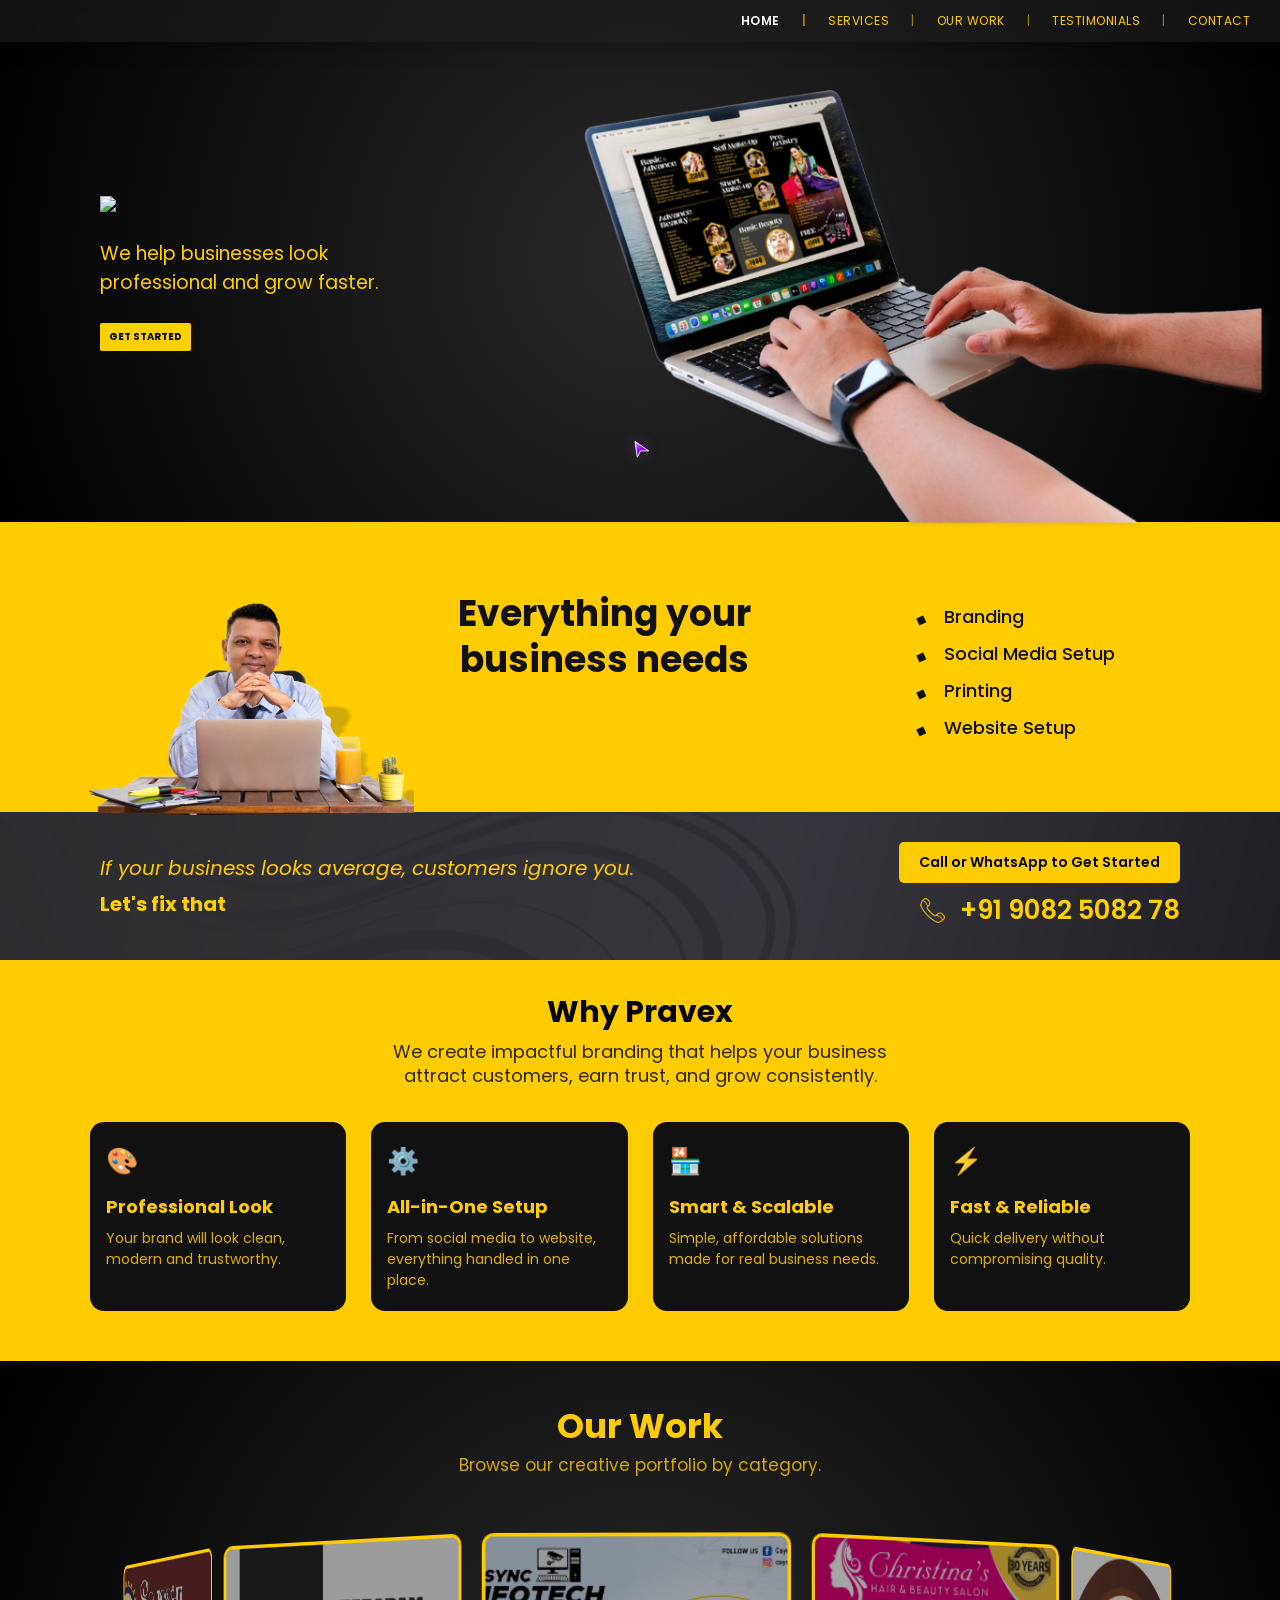
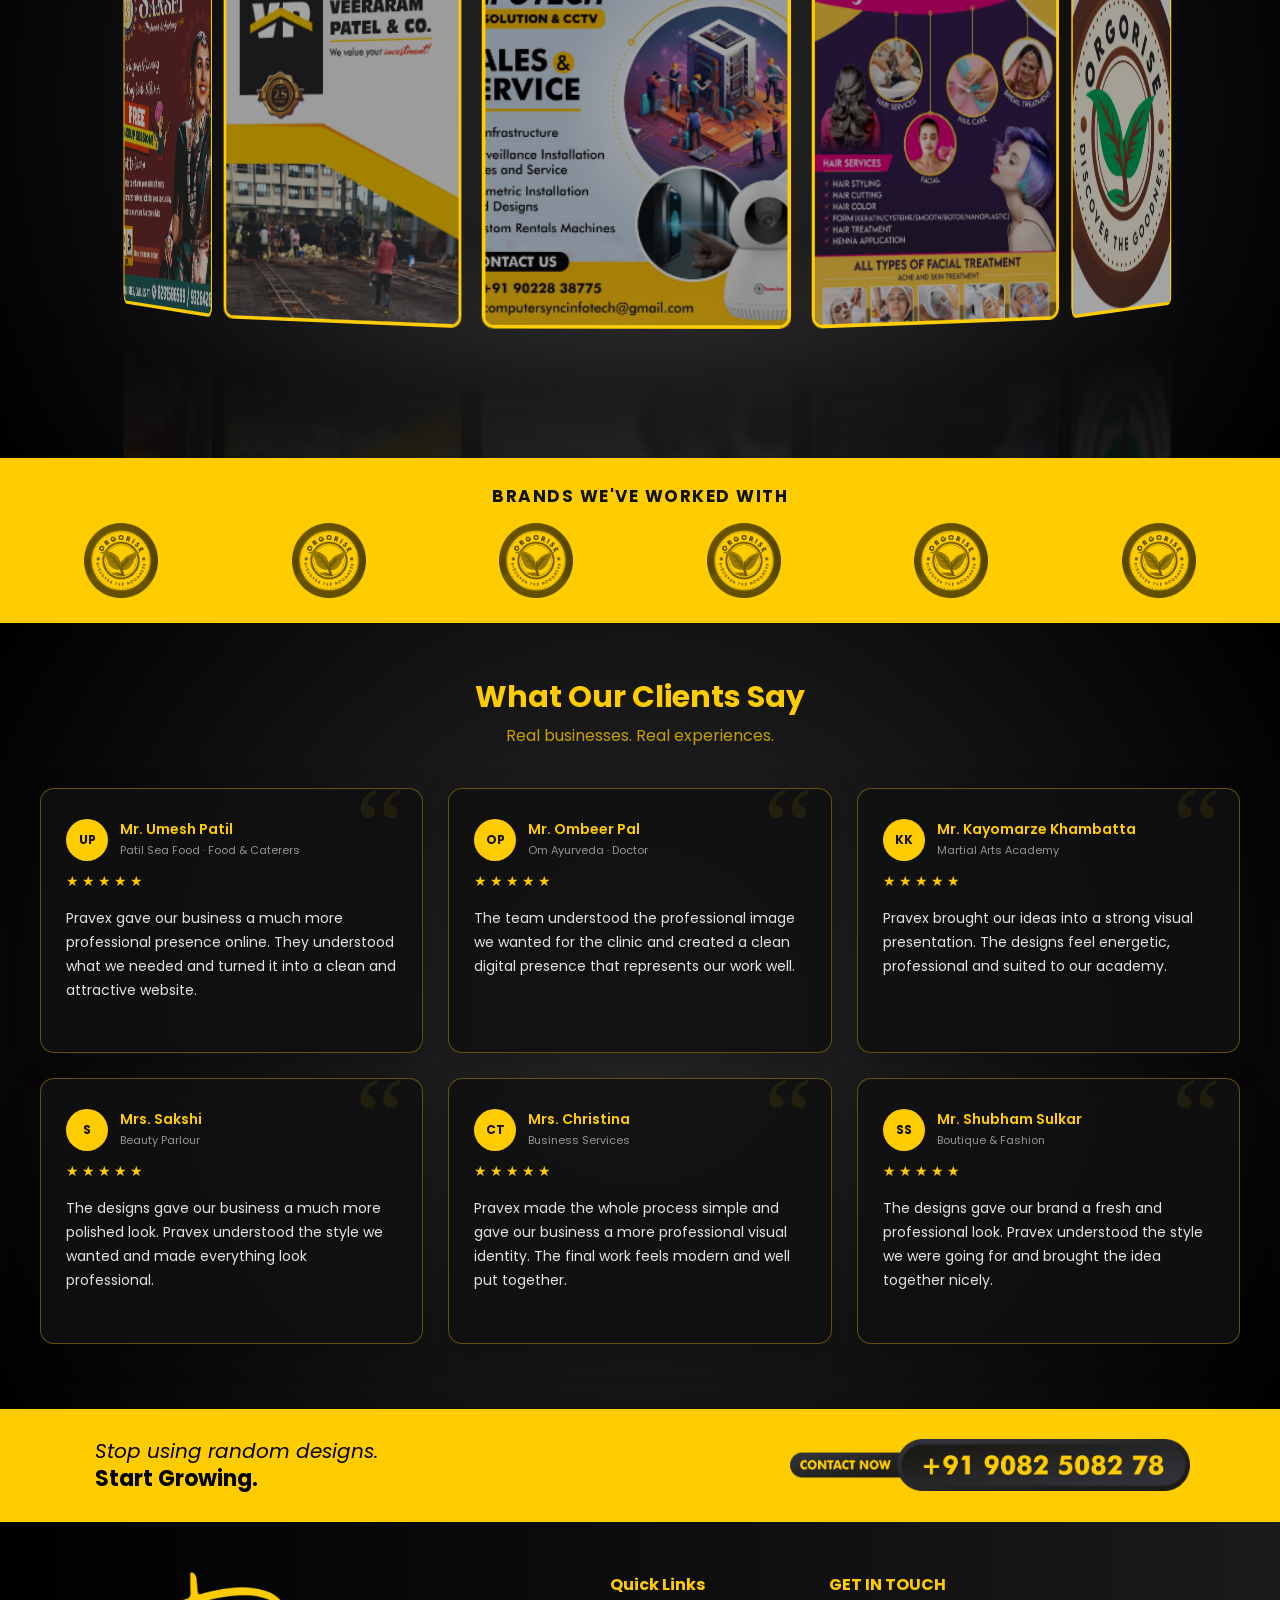
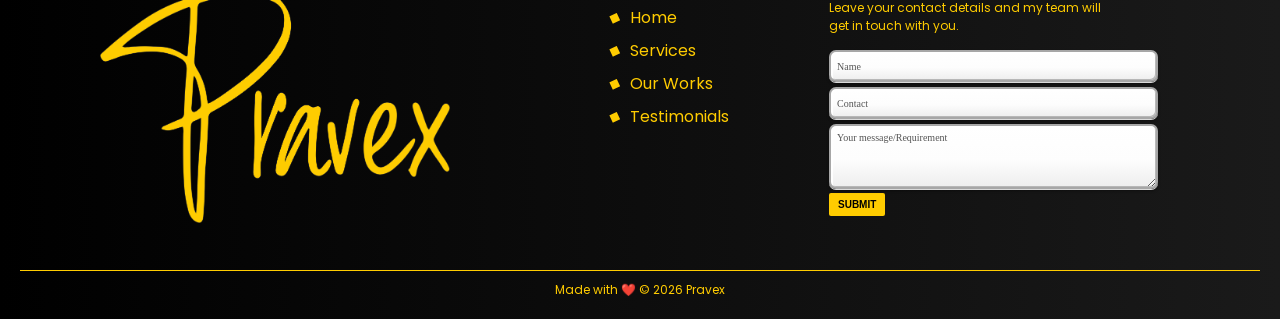
==== commit f6a78edd: "stylesheet version change" ====
--- a/index.html
+++ b/index.html
@@ -8,7 +8,7 @@
   <meta name="description" content="We create modern websites, graphic designs 
   and digital assets that help businesses grow online. Build your brand with Pravex.">
   <link href="https://fonts.googleapis.com/css2?family=Poppins:wght@300;400;600&display=swap" rel="stylesheet">
-  <link rel="stylesheet" href="style.css?v=5">
+  <link rel="stylesheet" href="style.css?v=7">
 </head>
 
 <body>
--- a/style.css
+++ b/style.css
@@ -232,7 +232,7 @@
 /* .......Black-CTA....... */
 .cta-strip {
   background: url("ALL_IMGs/2nd\ Patch.png") no-repeat center/cover;
-  padding: 35px 0;
+  padding: 30px 0;
 }
 .cta-strip .container {
   max-width: 1080px;
@@ -583,67 +583,220 @@
     animation:pravexShine .8s ease;
 }
 
-/* =============== PACKAGES START =============== */
-.packages {
-  background: radial-gradient(circle at center, #292929, #000);
-  padding: 30px 0 40px; /* 👈 pushes section slightly down */
-  text-align: left;
-}
-
-.packages-title {
-  text-align: center;
-  color: #ffcc00;
-  font-size: 30px;
-  font-weight: 700;
-  line-height: 1.3;
-  margin: 0 auto 30px;
-  max-width: 1200px;
-  padding-left: 55px
-}
-
-.packages-container {
-  display: flex;
-  justify-content: center;
-  align-items: flex-start;
-  gap: 60px;
-  padding-top: 5px;
-  flex-wrap: nowrap;
-  max-width: 1200px;
-  margin: 0 auto; /* 👈 THIS centers everything */
-}
-
-/* CONTROL SIZE WITHOUT DISTORTION */
-.packages-container img {
-  width: 100%;
-  max-width: 240px;
-  height: auto;
-  display: block;
-  transition: 0.2s ease;
-}
-
-/* HOVER EFFECT */
-.packages-container img:hover {
-  transform: translateY(-10px);
-}
-
-.packages-note {
-  max-width: 1200px;
-  margin: -42px auto 0;   /* 👈 bring closer */
-  padding-left: 55px;
-
-  opacity: 0.6;         /* 👈 less attention */
-}
-
-.packages-note p {
-  color: #ffcc00;
-  font-size: 12px;
-  margin: 2px 0;
-  line-height: 1.2 ;
-  letter-spacing: 0.3px;
-}
-.packages-note p::before {
-  content: "• ";
-  font-size: 12px;
+/* ================= BRANDS WE'VE WORKED WITH ================= */
+.brands-strip {
+    background: #ffcc00;
+    padding: 25px 20px 25px;
+    overflow: hidden;
+}
+
+.brands-title {
+    text-align: center;
+    margin-bottom: 14px;
+}
+.brands-title h3 {
+    margin: 0;
+    color: #111;
+    font-size: 17px;
+    font-weight: 700;
+    letter-spacing: 1.5px;
+}
+
+.brands-logos {
+    max-width: 1200px;
+    margin: auto;
+    display: flex;
+    align-items: center;
+    justify-content: space-around;
+    gap: 45px;
+}
+
+/* ================= BRAND LOGOS ================= */
+.brand-logo {
+    width: 74px;
+    height: 75px;
+
+    display: flex;
+    align-items: center;
+    justify-content: center;
+    flex-shrink: 0;
+
+    transition:
+        transform 0.35s ease,
+        filter 0.35s ease;
+}
+
+.brand-logo img {
+    width: 100%;
+    height: 100%;
+    object-fit: fill;
+    /* NORMAL STATE */
+    filter: grayscale(1) contrast(1.1);
+    mix-blend-mode: multiply;
+    opacity: 0.78;
+
+    transition:
+        filter 0.4s ease,
+        opacity 0.4s ease,
+        transform 0.4s ease;
+}
+/* HOVER */
+.brand-logo:hover {
+    transform: translateY(-5px) scale(1.06);
+}
+.brand-logo:hover img {
+    /* ORIGINAL COLORS */
+    filter: none;
+    mix-blend-mode: normal;
+    opacity: 1;
+    transform: scale(1.08);
+}
+
+/* ================= TESTIMONIALS ================= */
+.testimonials-section{
+    background:radial-gradient(circle at center,#292929,#000);
+    padding:55px 30px 65px;
+    overflow:hidden;
+}
+
+/* HEADER */
+.testimonials-header{
+    text-align:center;
+    margin-bottom:40px;
+}
+
+.testimonials-header h2{
+    color:#ffcc00;
+    font-size:30px;
+    font-weight:700;
+    line-height:1.3;
+    margin:0 0 6px;
+}
+
+.testimonials-header p{
+    color:#ffcc00;
+    font-size:16px;
+    opacity:.75;
+    margin:0;
+}
+
+/* CARDS */
+.testimonials-container{
+    max-width:1200px;
+    margin:auto;
+
+    display:grid;
+    grid-template-columns:repeat(3,1fr);
+
+    gap:25px;
+}
+
+/* INDIVIDUAL CARD */
+.testimonial-card{
+    position:relative;
+
+    background:rgba(17,17,17,.88);
+    border:1px solid rgba(255,204,0,.35);
+    border-radius:14px;
+    box-shadow:
+        0 10px 30px rgba(0,0,0,.25);
+
+    padding:30px 25px 25px;
+    min-height:250px;
+
+    overflow:hidden;
+    transition:
+        transform .3s ease,
+        box-shadow .3s ease,
+        border-color .3s ease;
+}
+
+/* HOVER */
+.testimonial-card:hover{
+    transform:translateY(-8px);
+
+    border-color:#ffcc00;
+    box-shadow:
+        0 18px 40px rgba(0,0,0,.45),
+        0 0 25px rgba(255,204,0,.10);
+}
+
+/* QUOTE */
+.quote-mark{
+    position:absolute;
+    top:-18px;
+    right:18px;
+
+    font-family:Georgia,serif;
+    font-size:110px;
+    line-height:1;
+
+    color:#ffcc00;
+    opacity:.08;
+    pointer-events:none;
+}
+
+/* STARS */
+.stars{
+    color:#ffcc00;
+
+    font-size:14px;
+    letter-spacing:3px;
+    margin-top:10px;
+    margin-bottom:15px;
+}
+
+/* REVIEW */
+.testimonial-text{
+    position:relative;
+
+    color:#ffffff;
+
+    font-size:14px;
+    line-height:1.7;
+    opacity:.88;
+
+    margin:0 0 25px;
+    max-width:340px;
+}
+
+/* CLIENT */
+.testimonial-client{
+    display:flex;
+    align-items:center;
+    gap:12px;
+    margin-top:auto;
+}
+
+/* AVATAR */
+.client-avatar{
+    width:42px;
+    height:42px;
+
+    flex-shrink:0;
+    display:flex;
+    align-items:center;
+    justify-content:center;
+
+    background:#ffcc00;
+    color:#111;
+    border-radius:50%;
+
+    font-size:12px;
+    font-weight:700;
+}
+
+/* CLIENT NAME */
+.testimonial-client h3{
+    color:#ffcc00;
+    font-size:14px;
+    margin-bottom:-4px;
+    font-weight:600;
+}
+.testimonial-client span{
+    color:#ffffff;
+    font-size:11px;
+    opacity:.55;
 }
 
 /* YELLOW_CTA_STRIP */
@@ -689,13 +842,14 @@
   transition: transform 0.2s ease;
 }
 .contact-image img:hover {
-  transform: scale(1.05);
-}
-
-/* .......Footer....... */
+    transform: scale(1.05);
+    filter: drop-shadow(0 6px 12px rgba(0,0,0,.25));
+}
+
+/* ========= Footer ========= */
 .footer {
   background: linear-gradient(to right, #000000, #1a1a1a);
-  padding: 60px 20px 20px;
+  padding: 50px 20px 20px;
   color: #fff;
 }
 
@@ -705,7 +859,7 @@
   margin: auto;
   display: flex;
   align-items: flex-start;
-  gap: 100px; /* slightly tighter */
+  gap: 100px;
   padding-left: 60px;
 }
 
@@ -714,13 +868,11 @@
   max-width: 350px;
   margin-right: 60px;
 }
-
 .footer-logo {
   flex: 1.3;
 }
-
 .footer-contact {
-  flex: 1.5; /* 👈 pushes this more right naturally */
+  flex: 1.5;
 }
 
 /* LINKS */
@@ -729,12 +881,10 @@
   color: #ffcc00;
   margin-bottom: 2px;
 }
-
 .footer-links ul {
   list-style: none;
   padding: 0;
 }
-
 .footer-links li {
   margin: 8px 0;
   color: #ffcc00;
@@ -751,6 +901,7 @@
   left: 0;
   transform: rotate(20deg);
 }
+
 /* Links */
 .footer-links li {
   margin: 8px 0;
@@ -778,15 +929,46 @@
   color: #ffcc00;
 }
 
-.footer-contact input {
+/* ......3D FORM FIELDS...... */
+.footer-contact input,
+.footer-contact textarea {
   font-family: 'poppins medium';
-  width: 65%;
-  padding: 5px;
-  margin-bottom: 10px;
-  border: none;
-  border-radius: 2px;
-}
-
+
+  width: 80%;
+  padding: 6px;
+  margin-bottom: 5px;
+
+  background: linear-gradient(
+    to bottom,
+    #ffffff 0%,
+    #fdfdfd 55%,
+    #eeeeee 100%
+  );
+  border: 2px solid #a7a7a7;
+  border-radius: 7px;
+  /* SUBTLE RAISED / BEVELED 3D */
+  box-shadow:
+    /* bright top + left bevel */
+    inset 2px 2px 0 rgba(255, 255, 255, 0.95),
+    /* darker bottom + right bevel */
+    inset -1px -1px 0 rgba(165, 165, 165, 0.75),
+    /* soft outer lift */
+    0 1px 0 rgba(255, 255, 255, 0.85),
+    0 2px 3px rgba(0, 0, 0, 0.35);
+}
+/* TEXTAREA */
+.footer-contact textarea {
+  min-height: 65px;
+  resize: vertical;
+}
+/* PLACEHOLDER */
+.footer-contact input::placeholder,
+.footer-contact textarea::placeholder {
+  color: #555;
+  font-size: 10px;
+}
+
+/* BUTTON */
 .footer-contact button {
   margin-top: -8px;
   display: block;
@@ -811,33 +993,15 @@
   margin-top: 40px;
   text-align: center;
 }
-
 .footer-bottom .line {
   height: 1px;
   background: #ffcc00;
   max-width: 100%;
   margin: 0 auto 10px;
 }
-
 .footer-bottom p {
   font-size: 12px;
   color: #ffcc00;
-}
-
-textarea {
-  font-family: 'poppins medium';
-  width: 65%;
-  padding: 5px;
-  margin-bottom: 10px;
-  border: none;
-  border-radius: 2px;
-  min-height: 65px;
-  resize: vertical;
-}
-input::placeholder,
-textarea::placeholder {
-  color: #555;
-  font-size: 10px;
 }
 
 /* REMOVE LEFT PUSH */
@@ -850,27 +1014,31 @@
   padding-left: 0 !important;
 }
 
-/* CUSTOM CURSOR */
-.cursor-dot{
-    position:absolute;
-
-    width:8px;
-    height:8px;
-
-    background:rgb(255, 255, 255);
-    mix-blend-mode:difference;
-    border-radius:50%;
-
-    pointer-events:none;
-    z-index:9999999;
-
-    transform:translate(-50%,-50%);
-    opacity:1;
+/* ================= BLUE LIGHT CURSOR ================= */
+#pravex-cursor {
+    position: fixed;
+    inset: 0;
+
+    width: 100vw;
+    height: 100vh;
+
+    pointer-events: none;
+    z-index: 9999999;
+}
+/* Hide normal cursor on desktop */
+@media (min-width: 768px) {
+    html,
+    body,
+    a,
+    button,
+    input,
+    textarea {
+        cursor: none;
+    }
 }
 
 /* For Mobile */
 @media (max-width: 768px) {
-
   * {
     box-sizing: border-box;
   }
@@ -1077,38 +1245,80 @@
     margin-bottom:8px;
   }
 
-  /* PACKAGES */
-  .packages-container {
-    flex-direction: column;
-    align-items: center;
-    gap: 25px;
-  }
-
-  .packages-container img {
-    max-width: 260px;
-  }
-
-  /* 🔥 FIX TEXT OVERLAP */
-  .packages-note {
-    margin-top: 15px;
-    padding: 0 20px;
-    text-align: center;
+  /* BRANDS STRIP */
+  .brands-strip {
+      padding: 24px 15px 28px;
+  }
+
+  .brands-title {
+      margin-bottom: 16px;
+  }
+  .brands-title h3 {
+      font-size: 14px;
+      letter-spacing: 1px;
+  }
+
+  .brands-logos {
+      display: grid;
+      grid-template-columns: repeat(3, 1fr);
+      gap: 15px 10px;
+  }
+  .brand-logo {
+      width: 100%;
+      height: 65px;
+  }
+  .brand-logo img {
+      width: 100%;
+      height: 100%;
+  }
+
+  /* TESTIMONIALS */
+  .testimonials-section{
+      padding:45px 15px 55px;
+  }
+  .testimonials-header{
+      margin-bottom:30px;
+  }
+  .testimonials-header h2{
+      font-size:26px;
+  }
+  .testimonials-header p{
+      font-size:14px;
+  }
+  
+  .testimonials-container{
+      display:flex;
+      overflow-x:auto;
+      gap:18px;
+      padding:5px 5px 20px;
+
+      scroll-snap-type:x mandatory;
+      scrollbar-width:none;
+  }
+  .testimonials-container::-webkit-scrollbar{
+      display:none;
+  }
+
+  .testimonial-card{
+      flex:0 0 82%;
+      min-height:250px;
+      scroll-snap-align:center;
+  }
+  
+  .testimonial-text{
+      font-size:13px;
   }
 
   /* CONTACT STRIP */
   .contact-container {
-    flex-direction: column;
-    text-align: center;
-    gap: 20px;
-  }
-
-  .contact-text {
-    padding-left: 0;
-  }
-
+      flex-direction: column;
+      text-align: center;
+  }
+  .contact-text h3 {
+      font-size: 26px;
+  }
   .contact-image img {
-    padding-right: 0;
-    max-width: 280px;
+      width: 190px;
   }
 
   /* FOOTER */
@@ -1122,5 +1332,8 @@
     max-width: 200px;
     margin: 0 auto;
   }
-
-}
+  
+  #pravex-cursor {
+    display: none;
+  }
+}
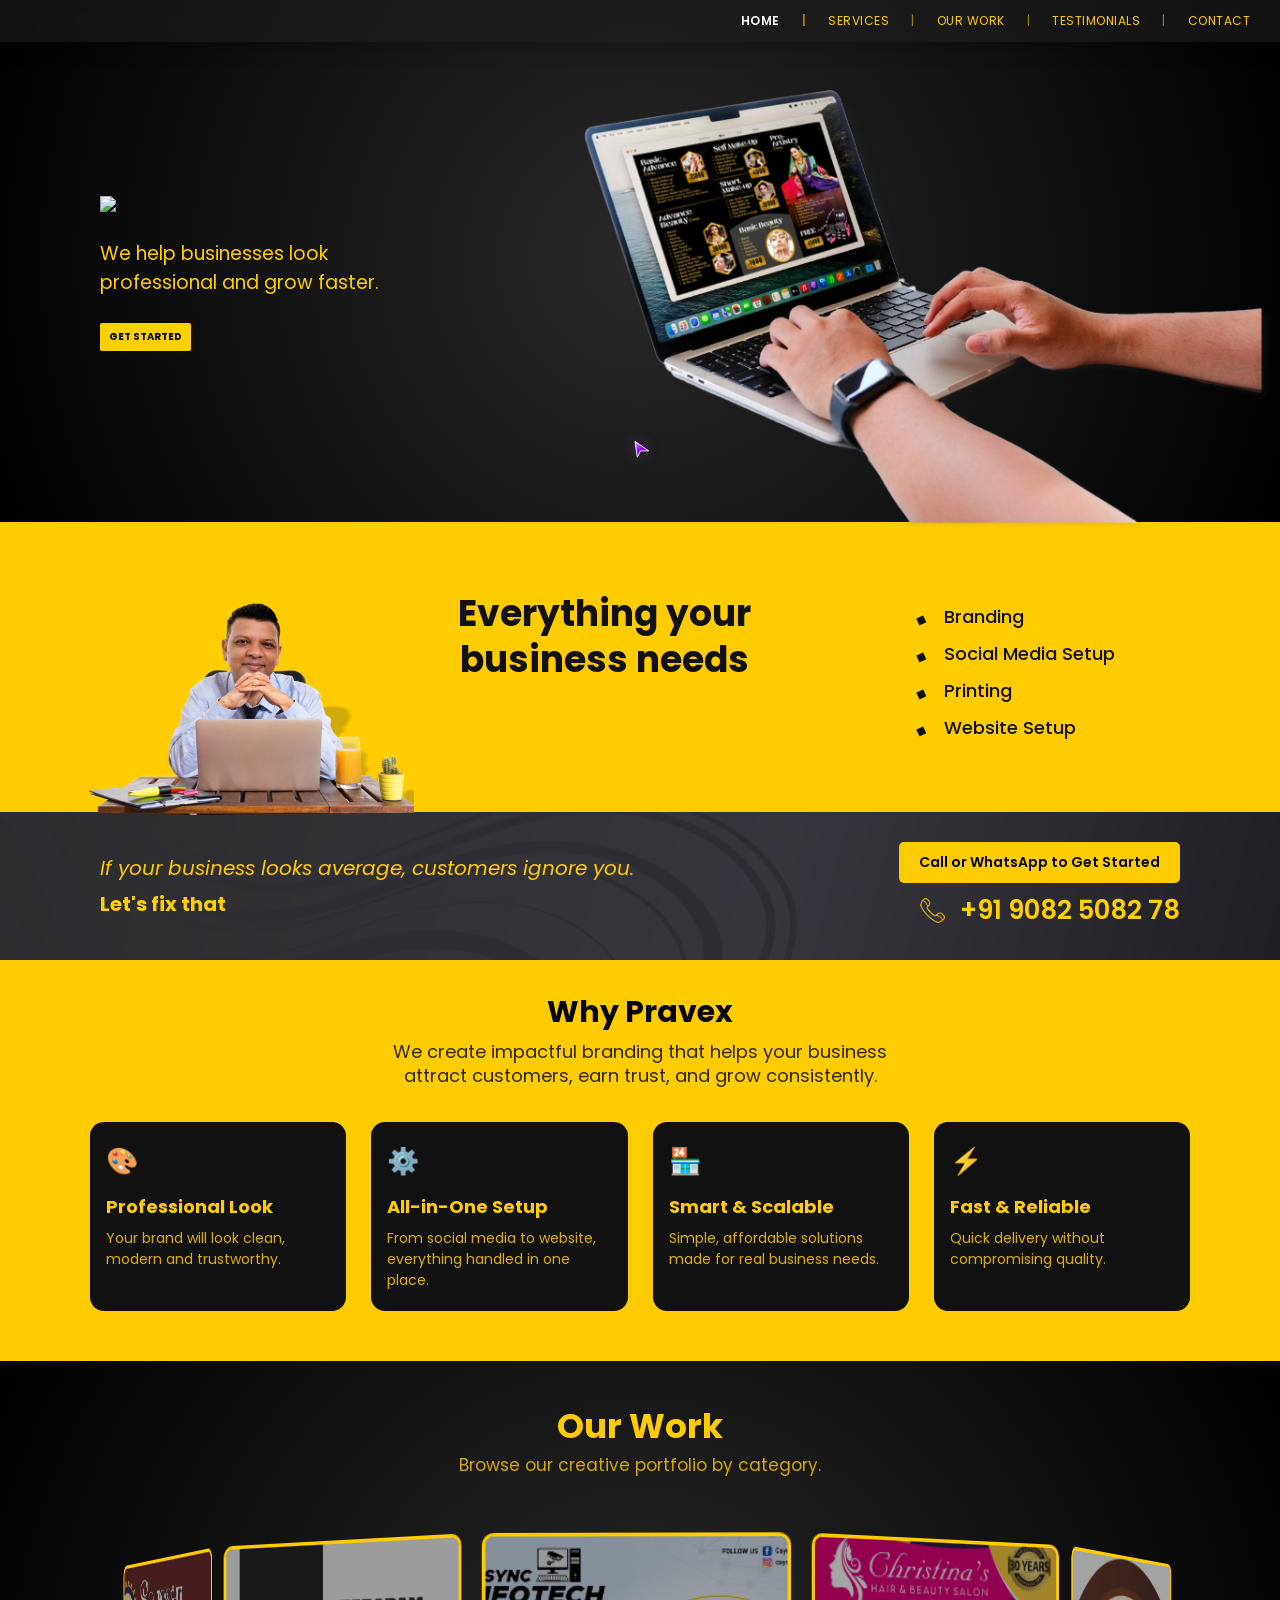
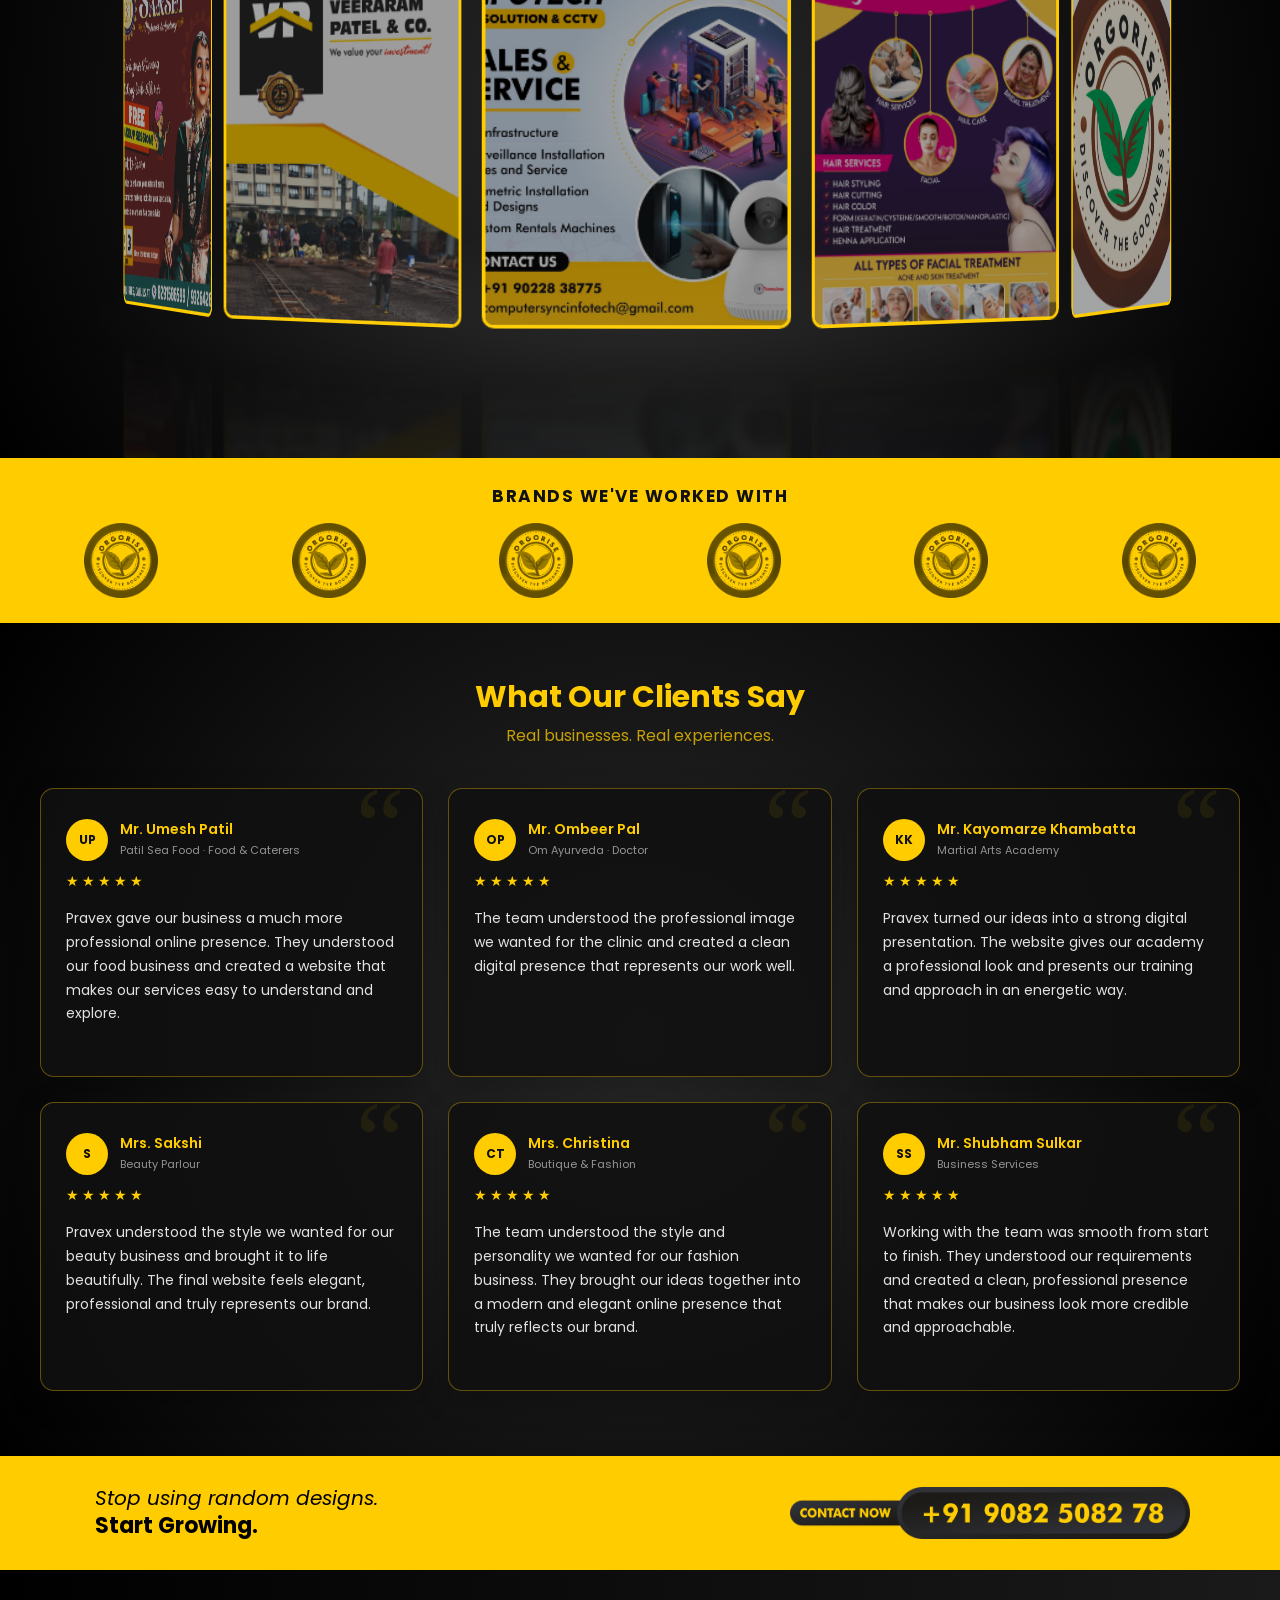
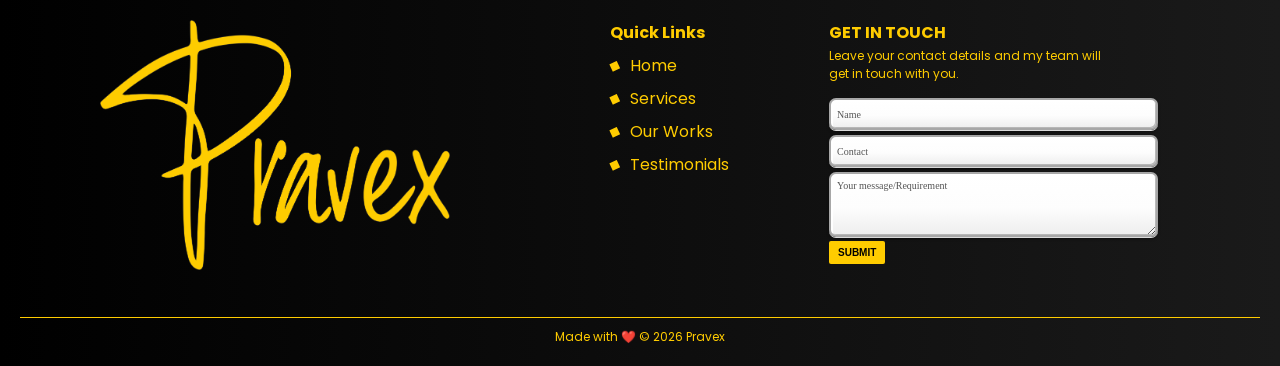
==== commit 69f16f55: "Updates HTML according to testimonial and form box" ====
--- a/index.html
+++ b/index.html
@@ -10,12 +10,10 @@
   <link href="https://fonts.googleapis.com/css2?family=Poppins:wght@300;400;600&display=swap" rel="stylesheet">
   <link rel="stylesheet" href="style.css?v=7">
 </head>
-
+  
 <body>
-
 <!-- HERO WRAPPER -->
 <div class="hero-wrapper">
-
   <!-- NAVBAR -->
   <div class="navbar">
     <div class="nav-links">
@@ -50,19 +48,14 @@
   <!-- ================= SERVICES ================= -->
   <section id="services" class="services-section">
     <div class="container">
-
       <div class="services-container">
-
         <div class="services-right">
           <img src="ALL_IMGs/Pravex CEO 2.png" alt="">
         </div>
-
         <div class="services-text">
-
           <div class="services-left">
             <h2>Everything your<br>business needs</h2>
           </div>
-
           <div class="services-middle">
             <ul>
               <li>Branding</li>
@@ -71,25 +64,19 @@
               <li>Website Setup</li>
             </ul>
           </div>
-
         </div>
-
-      </div>
-
+      </div>
     </div>
   </section>
 
   <!-- ================= CTA STRIP ================= -->
   <section class="cta-strip">
     <div class="container">
-
       <div class="cta-left">
         <p>If your business looks average, customers ignore you.</p>
         <h3>Let's fix that</h3>
       </div>
-
       <div class="cta-right">
-
         <a href="https://wa.me/919082508278?text=Hi%20I%20want%20to%20know%20more%20about%20your%20services" 
         class="cta-btn">
           Call or WhatsApp to Get Started
@@ -99,9 +86,8 @@
           <img src="ALL_IMGs/Phone icon.png" class="call-icon">
           <span>+91 9082 5082 78</span>
         </div>
-
-      </div>
-
+        
+      </div>
     </div>
   </section>
 
@@ -303,9 +289,9 @@
               <div class="stars">★★★★★</div>
 
               <p class="testimonial-text">
-                  Pravex gave our business a much more professional presence online.
-                  They understood what we needed and turned it into a clean and
-                  attractive website.
+                  Pravex gave our business a much more professional online presence. 
+                  They understood our food business and created a website that makes 
+                  our services easy to understand and explore.
               </p>
 
           </div>
@@ -351,9 +337,9 @@
               <div class="stars">★★★★★</div>
 
               <p class="testimonial-text">
-                  Pravex brought our ideas into a strong visual presentation.
-                  The designs feel energetic, professional and suited to our
-                  academy.
+                  Pravex turned our ideas into a strong digital presentation. 
+                  The website gives our academy a professional look and presents 
+                  our training and approach in an energetic way.
               </p>
 
           </div>
@@ -375,9 +361,9 @@
               <div class="stars">★★★★★</div>
 
               <p class="testimonial-text">
-                  The designs gave our business a much more polished look.
-                  Pravex understood the style we wanted and made everything
-                  look professional.
+                  Pravex understood the style we wanted for our beauty business 
+                  and brought it to life beautifully. The final website feels elegant, 
+                  professional and truly represents our brand.
               </p>
 
           </div>
@@ -392,16 +378,16 @@
                   <div class="client-avatar">CT</div>
                   <div>
                       <h3>Mrs. Christina</h3>
-                      <span>Business Services</span>
+                      <span>Boutique & Fashion</span>
                   </div>
               </div>
 
               <div class="stars">★★★★★</div>
 
               <p class="testimonial-text">
-                  Pravex made the whole process simple and gave our business
-                  a more professional visual identity. The final work feels
-                  modern and well put together.
+                  The team understood the style and personality we wanted for our fashion business. 
+                  They brought our ideas together into a modern and elegant 
+                  online presence that truly reflects our brand.
               </p>
 
           </div>
@@ -416,16 +402,16 @@
                   <div class="client-avatar">SS</div>
                   <div>
                       <h3>Mr. Shubham Sulkar</h3>
-                      <span>Boutique & Fashion</span>
+                      <span>Business Services</span>
                   </div>
               </div>
 
               <div class="stars">★★★★★</div>
 
               <p class="testimonial-text">
-                  The designs gave our brand a fresh and professional look.
-                  Pravex understood the style we were going for and brought
-                  the idea together nicely.
+                  Working with the team was smooth from start to finish. 
+                  They understood our requirements and created a clean, professional 
+                  presence that makes our business look more credible and approachable.
               </p>
           </div>
       </div>
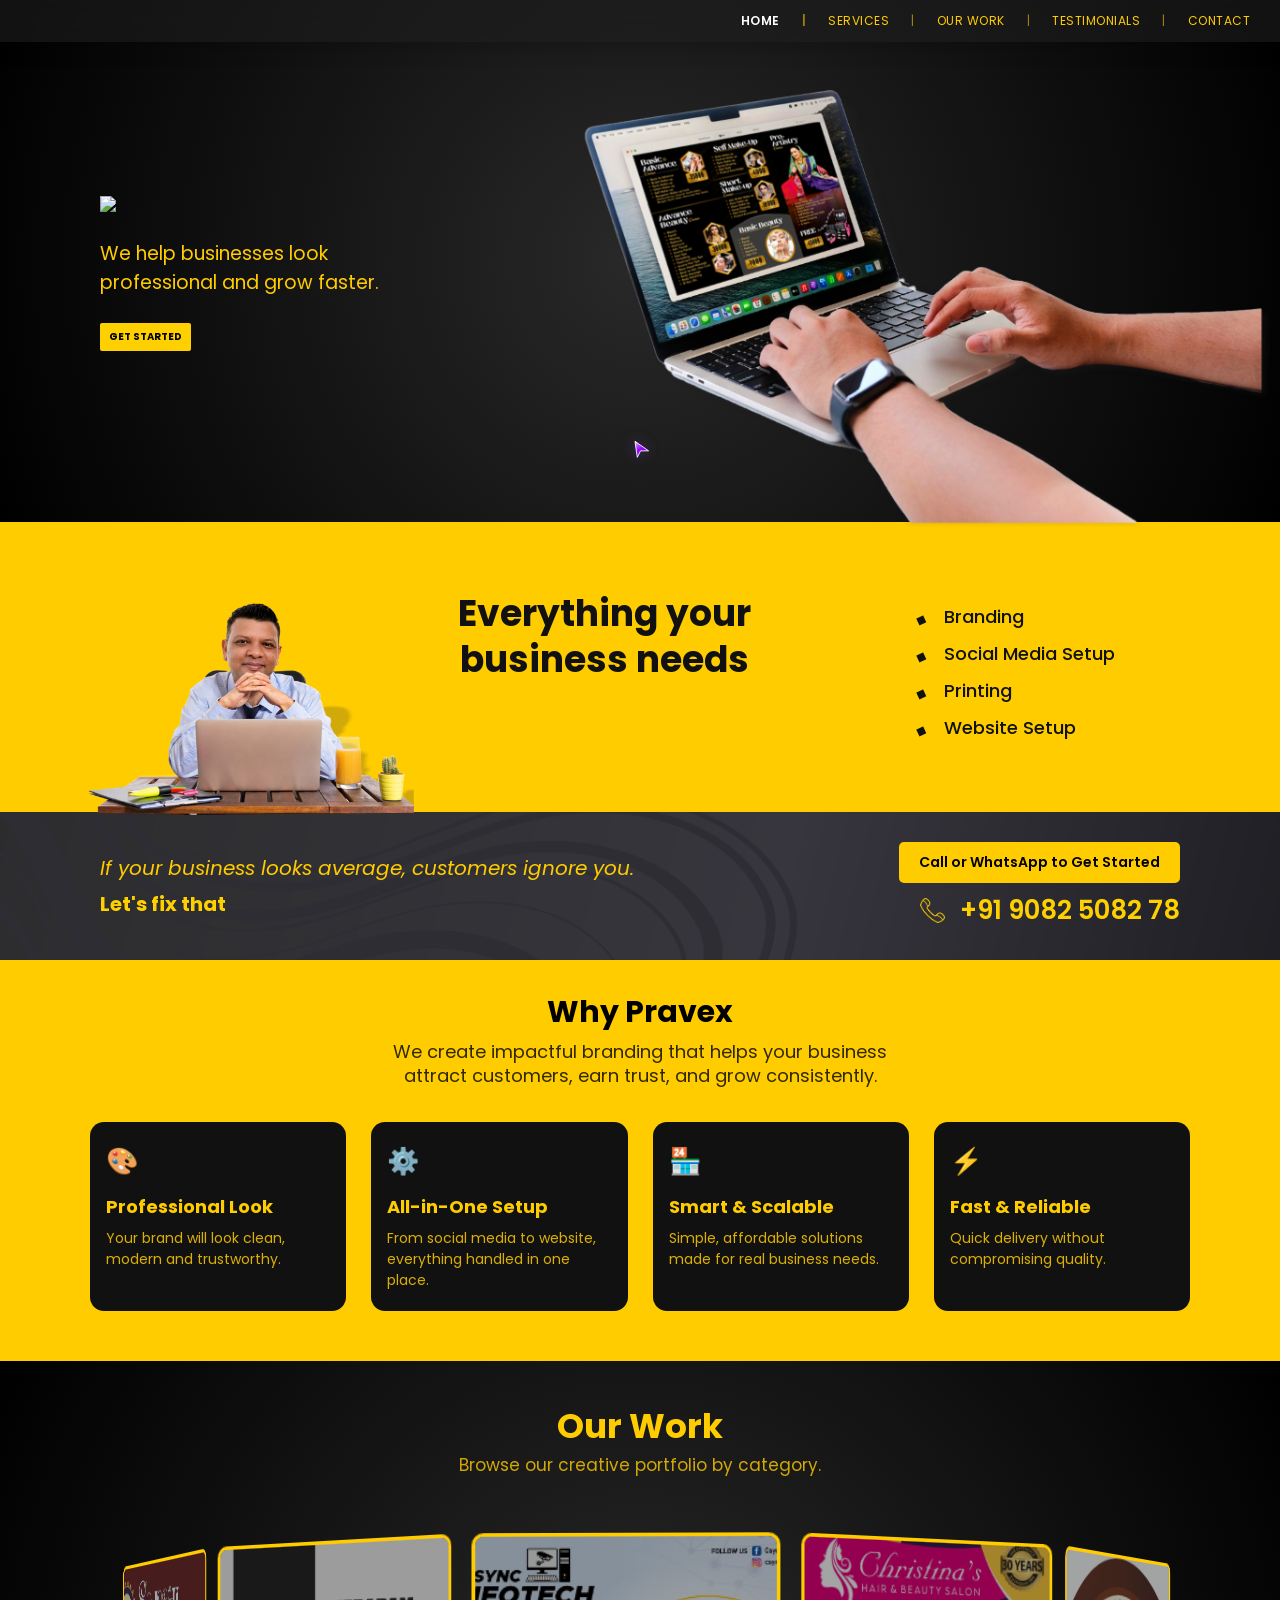
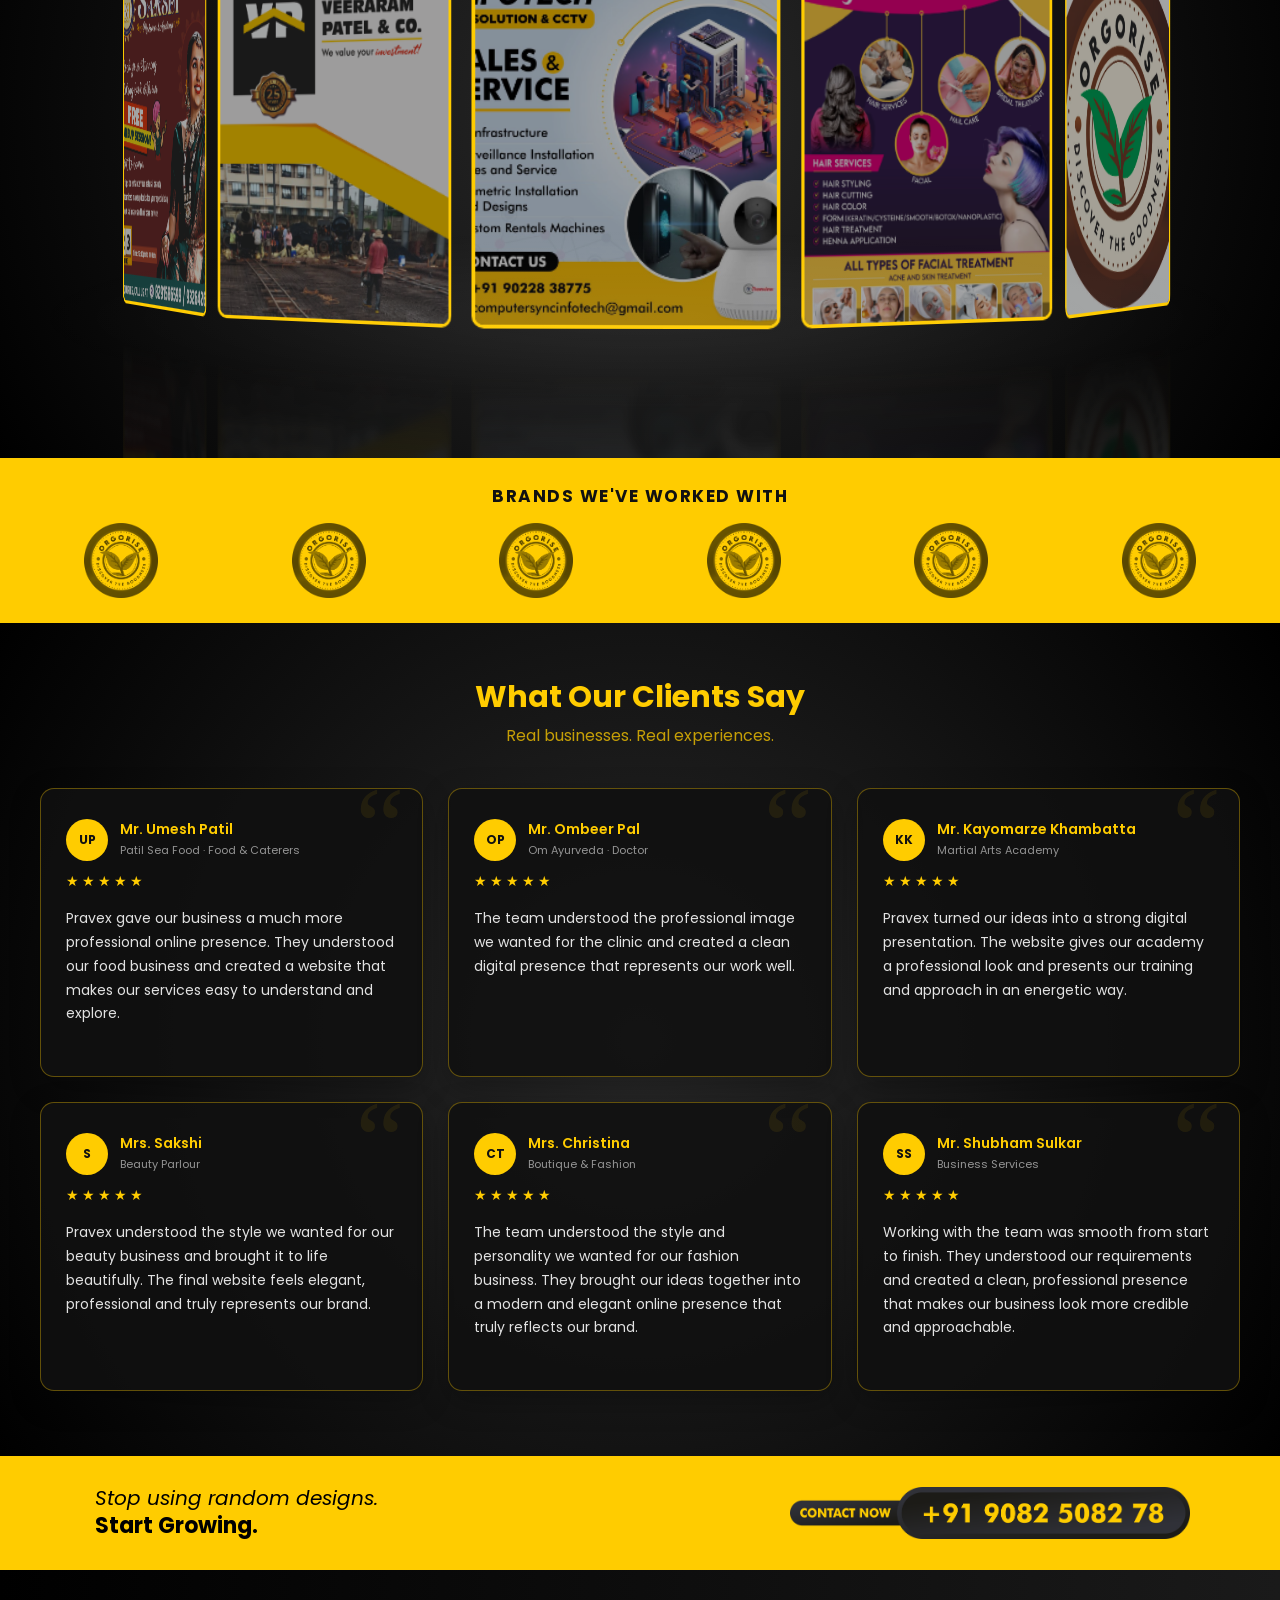
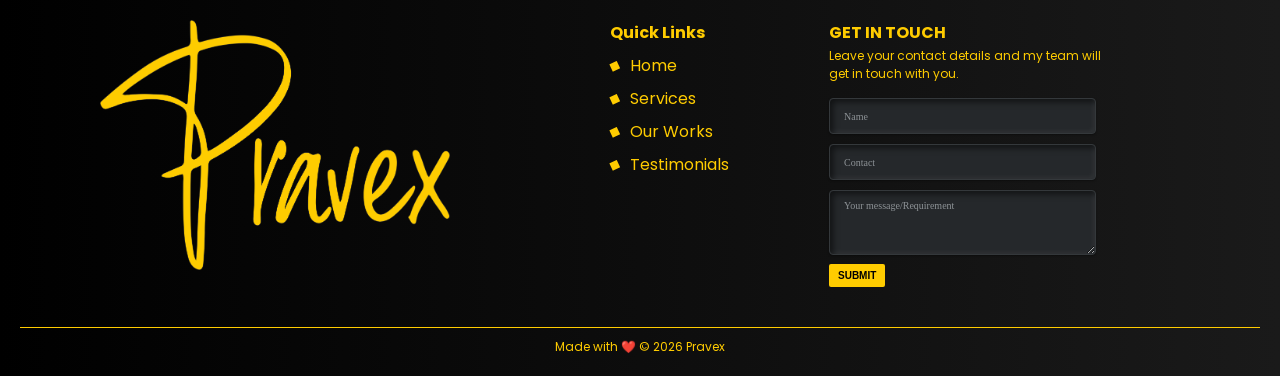
==== commit 7434ad68: "Update stylesheet version in index.html" ====
--- a/index.html
+++ b/index.html
@@ -8,7 +8,7 @@
   <meta name="description" content="We create modern websites, graphic designs 
   and digital assets that help businesses grow online. Build your brand with Pravex.">
   <link href="https://fonts.googleapis.com/css2?family=Poppins:wght@300;400;600&display=swap" rel="stylesheet">
-  <link rel="stylesheet" href="style.css?v=7">
+  <link rel="stylesheet" href="style.css?v=8">
 </head>
   
 <body>
--- a/style.css
+++ b/style.css
@@ -929,43 +929,84 @@
   color: #ffcc00;
 }
 
-/* ......3D FORM FIELDS...... */
-.footer-contact input,
-.footer-contact textarea {
+/* ================= FOOTER FORM - 3D INPUTS ================= */
+.footer-contact input {
   font-family: 'poppins medium';
-
-  width: 80%;
-  padding: 6px;
-  margin-bottom: 5px;
-
-  background: linear-gradient(
-    to bottom,
-    #ffffff 0%,
-    #fdfdfd 55%,
-    #eeeeee 100%
-  );
-  border: 2px solid #a7a7a7;
-  border-radius: 7px;
-  /* SUBTLE RAISED / BEVELED 3D */
+  width: 65%;
+  padding: 9px 14px;
+  margin-bottom: 10px;
+
+  color: #eeeeee;
+  background: #25282b;
+
+  border: 1px solid #34383b;
+  border-radius: 4px;
+
+  outline: none;
+
+  /* SUBTLE 3D INSET EFFECT */
   box-shadow:
-    /* bright top + left bevel */
-    inset 2px 2px 0 rgba(255, 255, 255, 0.95),
-    /* darker bottom + right bevel */
-    inset -1px -1px 0 rgba(165, 165, 165, 0.75),
-    /* soft outer lift */
-    0 1px 0 rgba(255, 255, 255, 0.85),
-    0 2px 3px rgba(0, 0, 0, 0.35);
-}
+    inset 3px 3px 6px rgba(0, 0, 0, 0.55),
+    inset -2px -2px 4px rgba(255, 255, 255, 0.07),
+    0 1px 2px rgba(0, 0, 0, 0.35);
+
+  transition:
+    border-color 0.25s ease,
+    box-shadow 0.25s ease;
+}
+
 /* TEXTAREA */
-.footer-contact textarea {
+textarea {
+  font-family: 'poppins medium';
+  width: 65%;
+  padding: 9px 14px;
+  margin-bottom: 10px;
+
   min-height: 65px;
   resize: vertical;
-}
+
+  color: #eeeeee;
+  background: #25282b;
+
+  border: 1px solid #34383b;
+  border-radius: 4px;
+
+  outline: none;
+
+  /* SAME 3D DEPTH AS INPUTS */
+  box-shadow:
+    inset 3px 3px 6px rgba(0, 0, 0, 0.55),
+    inset -2px -2px 4px rgba(255, 255, 255, 0.07),
+    0 1px 2px rgba(0, 0, 0, 0.35);
+
+  transition:
+    border-color 0.25s ease,
+    box-shadow 0.25s ease;
+}
+
 /* PLACEHOLDER */
 .footer-contact input::placeholder,
 .footer-contact textarea::placeholder {
-  color: #555;
+  color: #8d9296;
   font-size: 10px;
+}
+
+/* ================= PRESSED → RAISED ================= */
+.footer-contact input:focus,
+.footer-contact textarea:focus {
+
+  border-color: #3d4144;
+  /* POPS OUTWARD */
+  box-shadow:
+    -3px -3px 6px rgba(255, 255, 255, 0.08),
+    3px 3px 7px rgba(0, 0, 0, 0.65),
+    0 0 5px rgba(255, 255, 255, 0.06);
+
+  transform: translateY(-1px);
+  transition:
+    box-shadow 0.2s ease,
+    transform 0.2s ease,
+    border-color 0.2s ease;
 }
 
 /* BUTTON */
@@ -1018,12 +1059,11 @@
 #pravex-cursor {
     position: fixed;
     inset: 0;
-
     width: 100vw;
     height: 100vh;
 
     pointer-events: none;
-    z-index: 9999999;
+    z-index: 99999999999999;
 }
 /* Hide normal cursor on desktop */
 @media (min-width: 768px) {
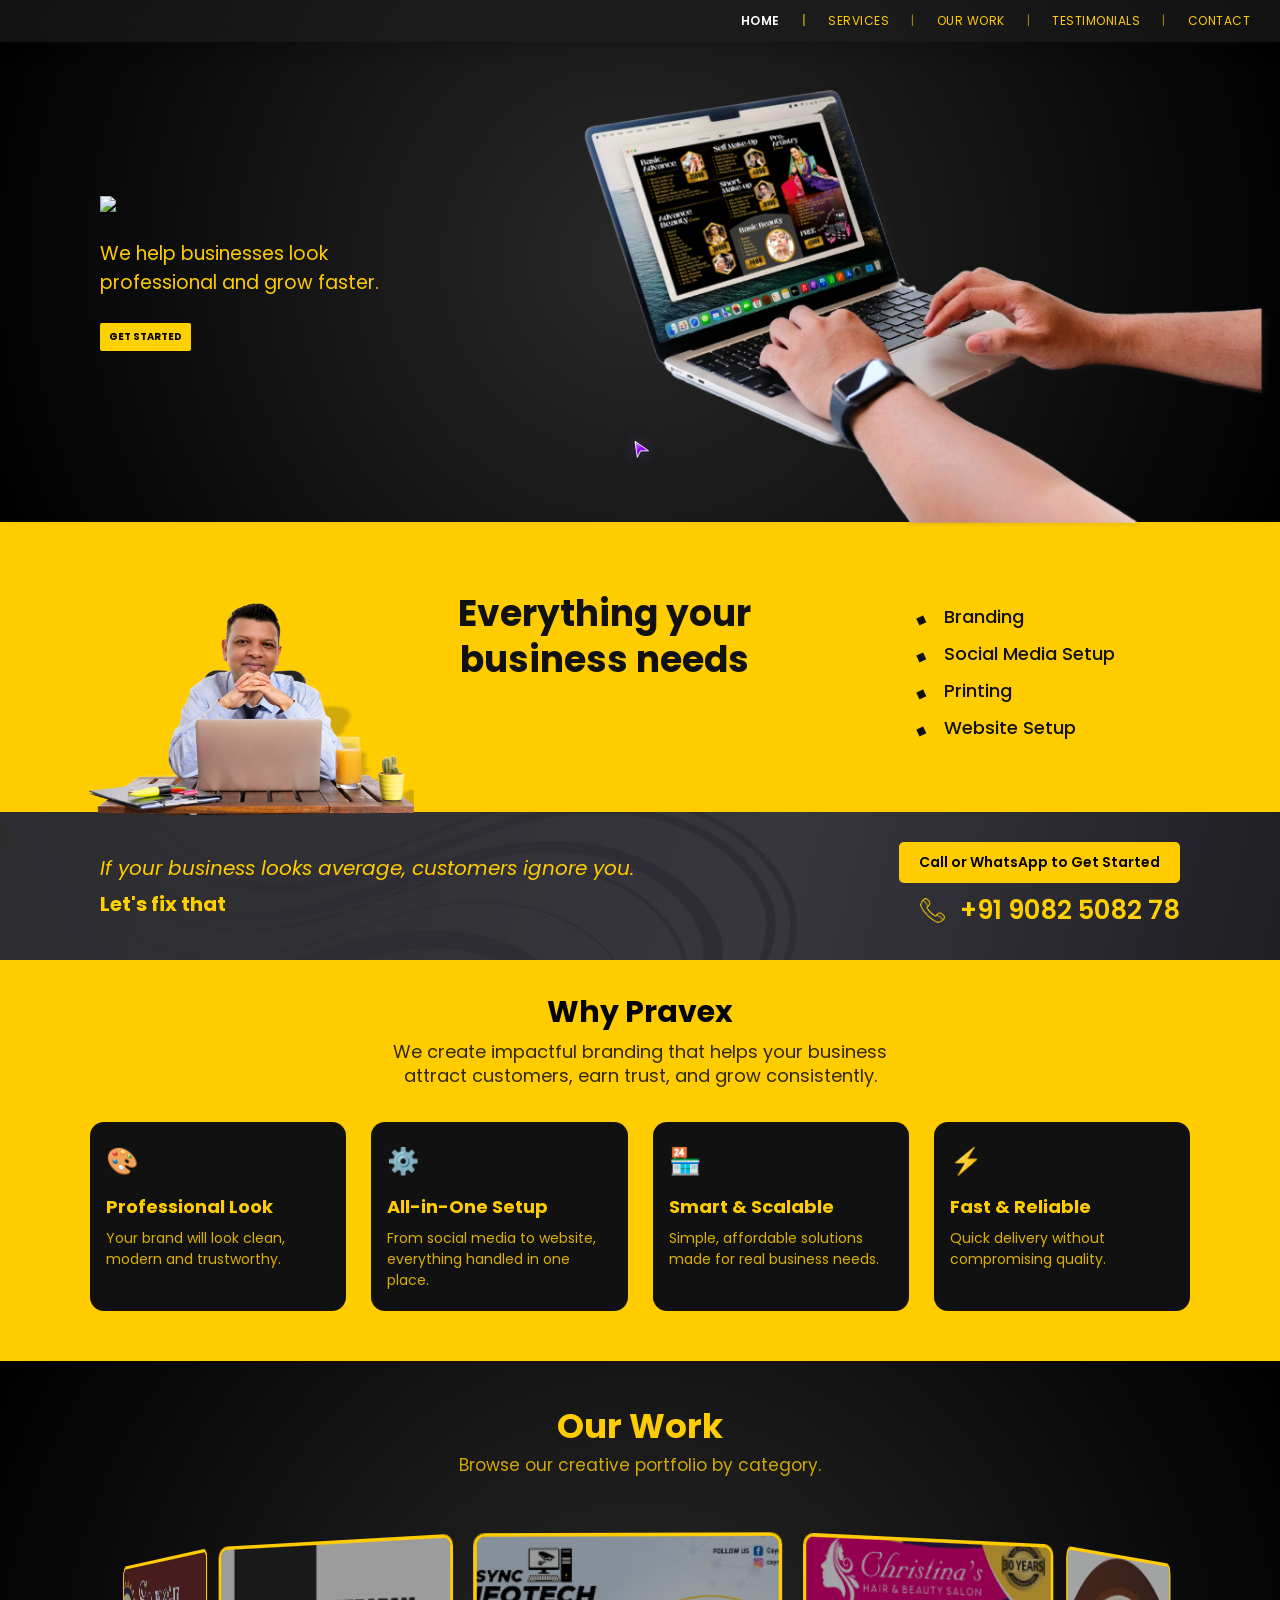
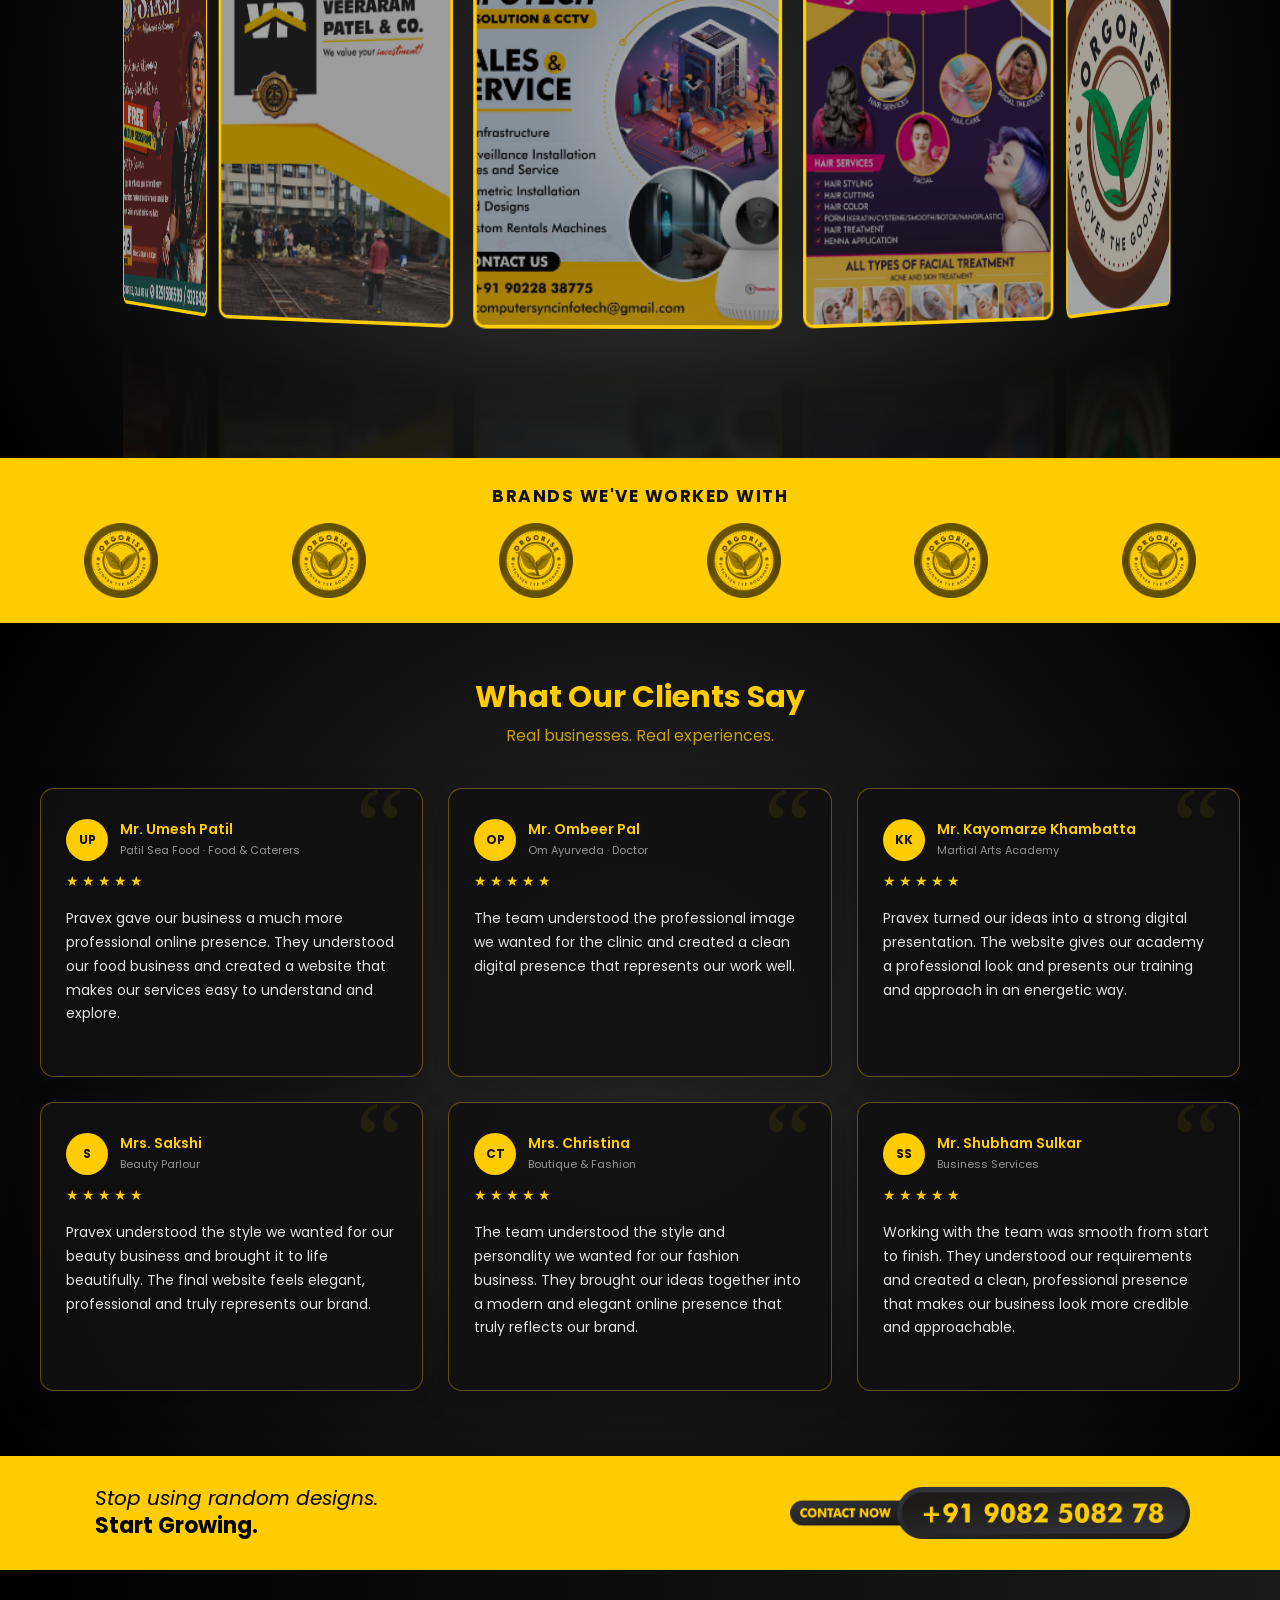
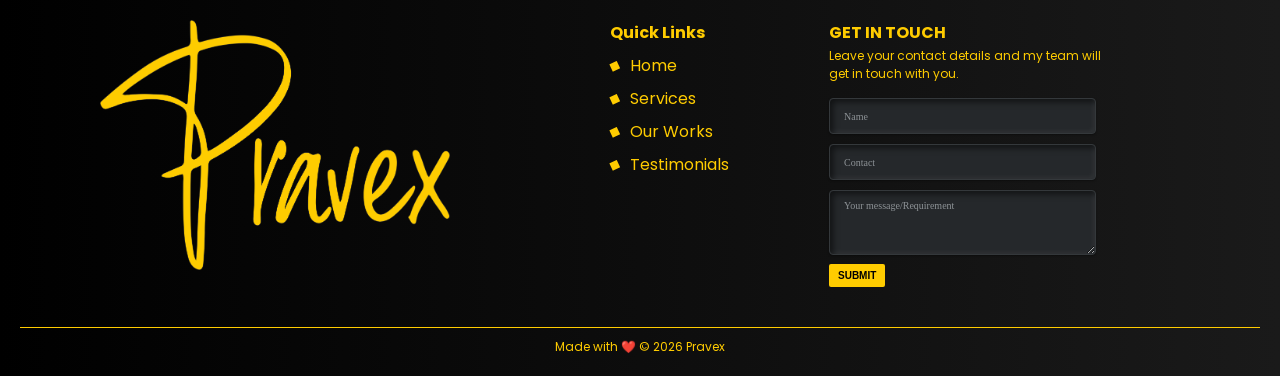
==== commit c148be67: "Update stylesheet version 9" ====
--- a/index.html
+++ b/index.html
@@ -8,7 +8,7 @@
   <meta name="description" content="We create modern websites, graphic designs 
   and digital assets that help businesses grow online. Build your brand with Pravex.">
   <link href="https://fonts.googleapis.com/css2?family=Poppins:wght@300;400;600&display=swap" rel="stylesheet">
-  <link rel="stylesheet" href="style.css?v=8">
+  <link rel="stylesheet" href="style.css?v=9">
 </head>
   
 <body>
--- a/style.css
+++ b/style.css
@@ -695,13 +695,12 @@
 .testimonial-card{
     position:relative;
 
-    background:rgba(17,17,17,.88);
-    border:1px solid rgba(255,204,0,.35);
-    border-radius:14px;
-    box-shadow:
-        0 10px 30px rgba(0,0,0,.25);
-
-    padding:30px 25px 25px;
+    background: rgba(17,17,17,.88);
+    border: 1px solid rgba(255,204,0,.35);
+    border-radius: 14px;
+    box-shadow: 0 10px 30px rgba(0,0,0,.25);
+
+    padding: 30px 25px 25px;
     min-height:250px;
 
     overflow:hidden;
@@ -710,7 +709,6 @@
         box-shadow .3s ease,
         border-color .3s ease;
 }
-
 /* HOVER */
 .testimonial-card:hover{
     transform:translateY(-8px);
@@ -735,7 +733,6 @@
     opacity:.08;
     pointer-events:none;
 }
-
 /* STARS */
 .stars{
     color:#ffcc00;
@@ -745,11 +742,9 @@
     margin-top:10px;
     margin-bottom:15px;
 }
-
 /* REVIEW */
 .testimonial-text{
     position:relative;
-
     color:#ffffff;
 
     font-size:14px;
@@ -767,7 +762,6 @@
     gap:12px;
     margin-top:auto;
 }
-
 /* AVATAR */
 .client-avatar{
     width:42px;
@@ -941,7 +935,6 @@
 
   border: 1px solid #34383b;
   border-radius: 4px;
-
   outline: none;
 
   /* SUBTLE 3D INSET EFFECT */
@@ -961,7 +954,6 @@
   width: 65%;
   padding: 9px 14px;
   margin-bottom: 10px;
-
   min-height: 65px;
   resize: vertical;
 
@@ -970,7 +962,6 @@
 
   border: 1px solid #34383b;
   border-radius: 4px;
-
   outline: none;
 
   /* SAME 3D DEPTH AS INPUTS */
@@ -994,7 +985,6 @@
 /* ================= PRESSED → RAISED ================= */
 .footer-contact input:focus,
 .footer-contact textarea:focus {
-
   border-color: #3d4144;
   /* POPS OUTWARD */
   box-shadow:
@@ -1061,7 +1051,6 @@
     inset: 0;
     width: 100vw;
     height: 100vh;
-
     pointer-events: none;
     z-index: 99999999999999;
 }
@@ -1072,9 +1061,7 @@
     a,
     button,
     input,
-    textarea {
-        cursor: none;
-    }
+    textarea {cursor: none;}
 }
 
 /* For Mobile */
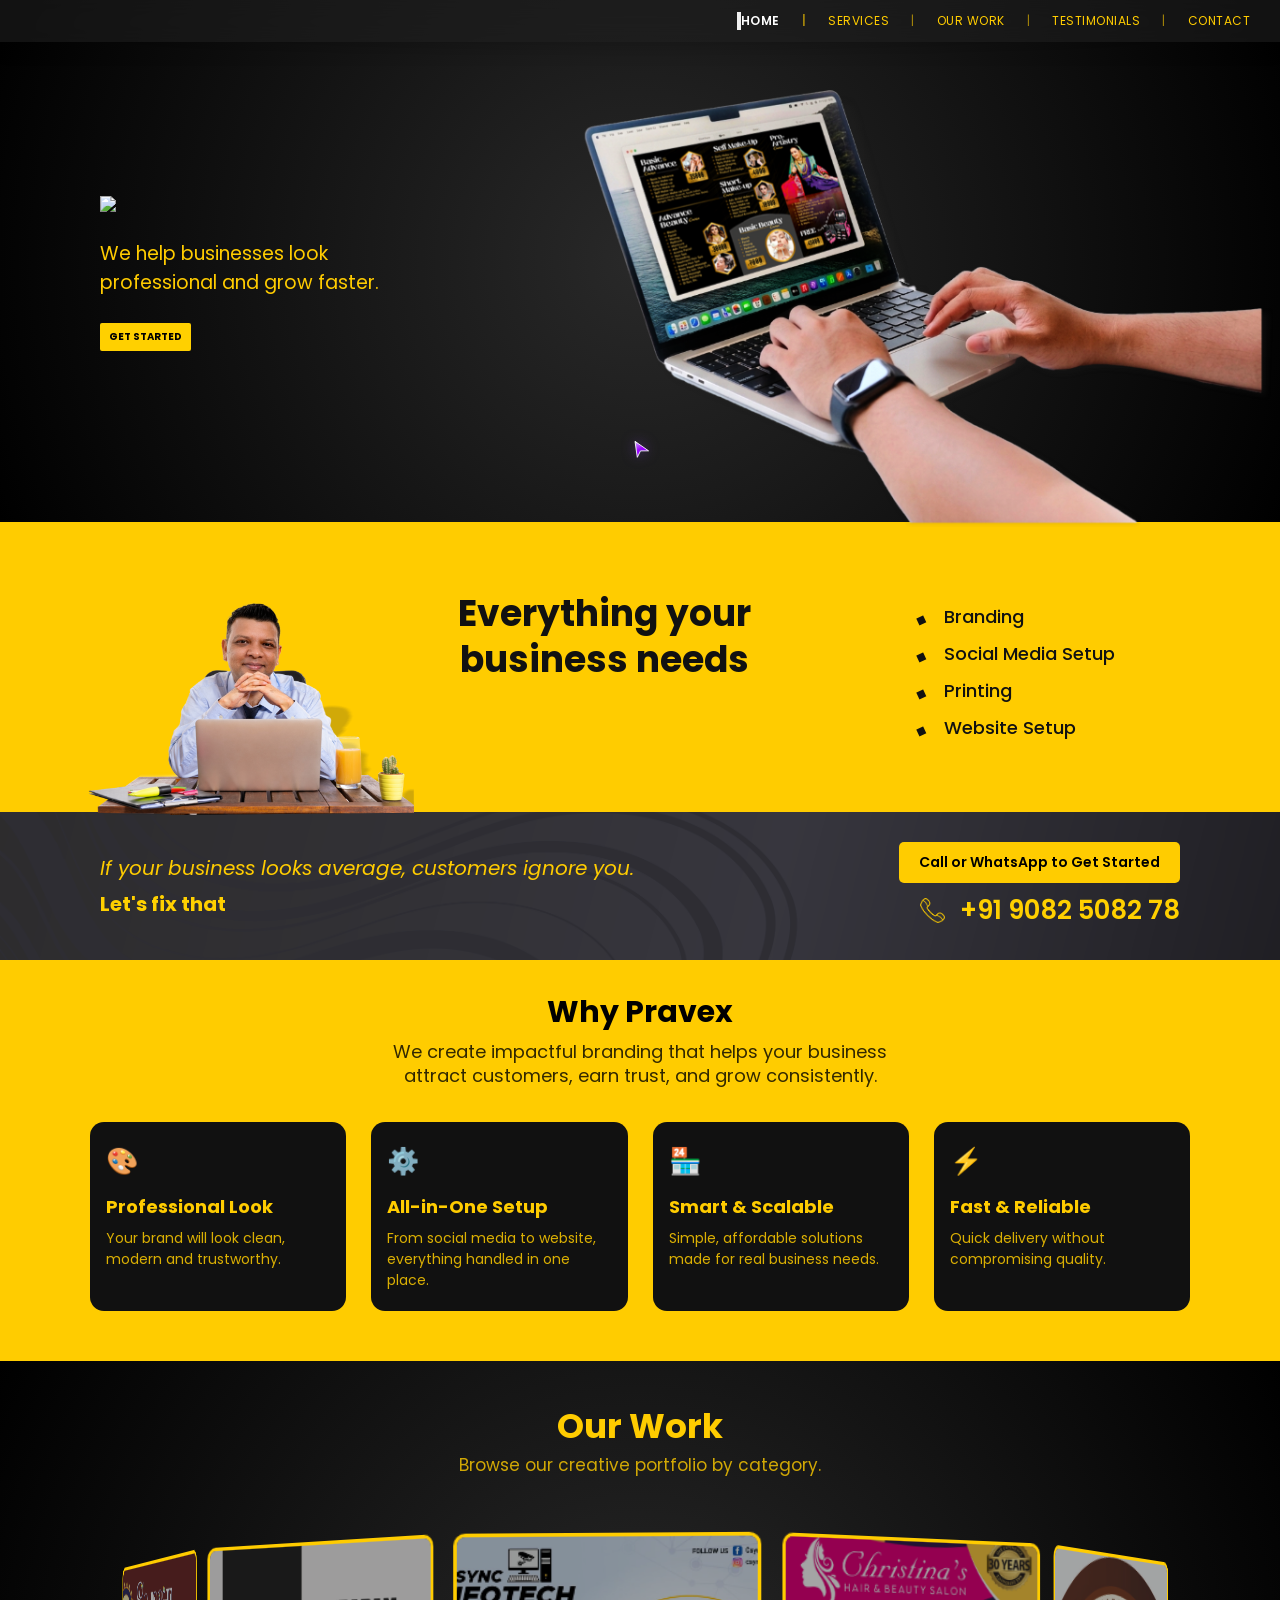
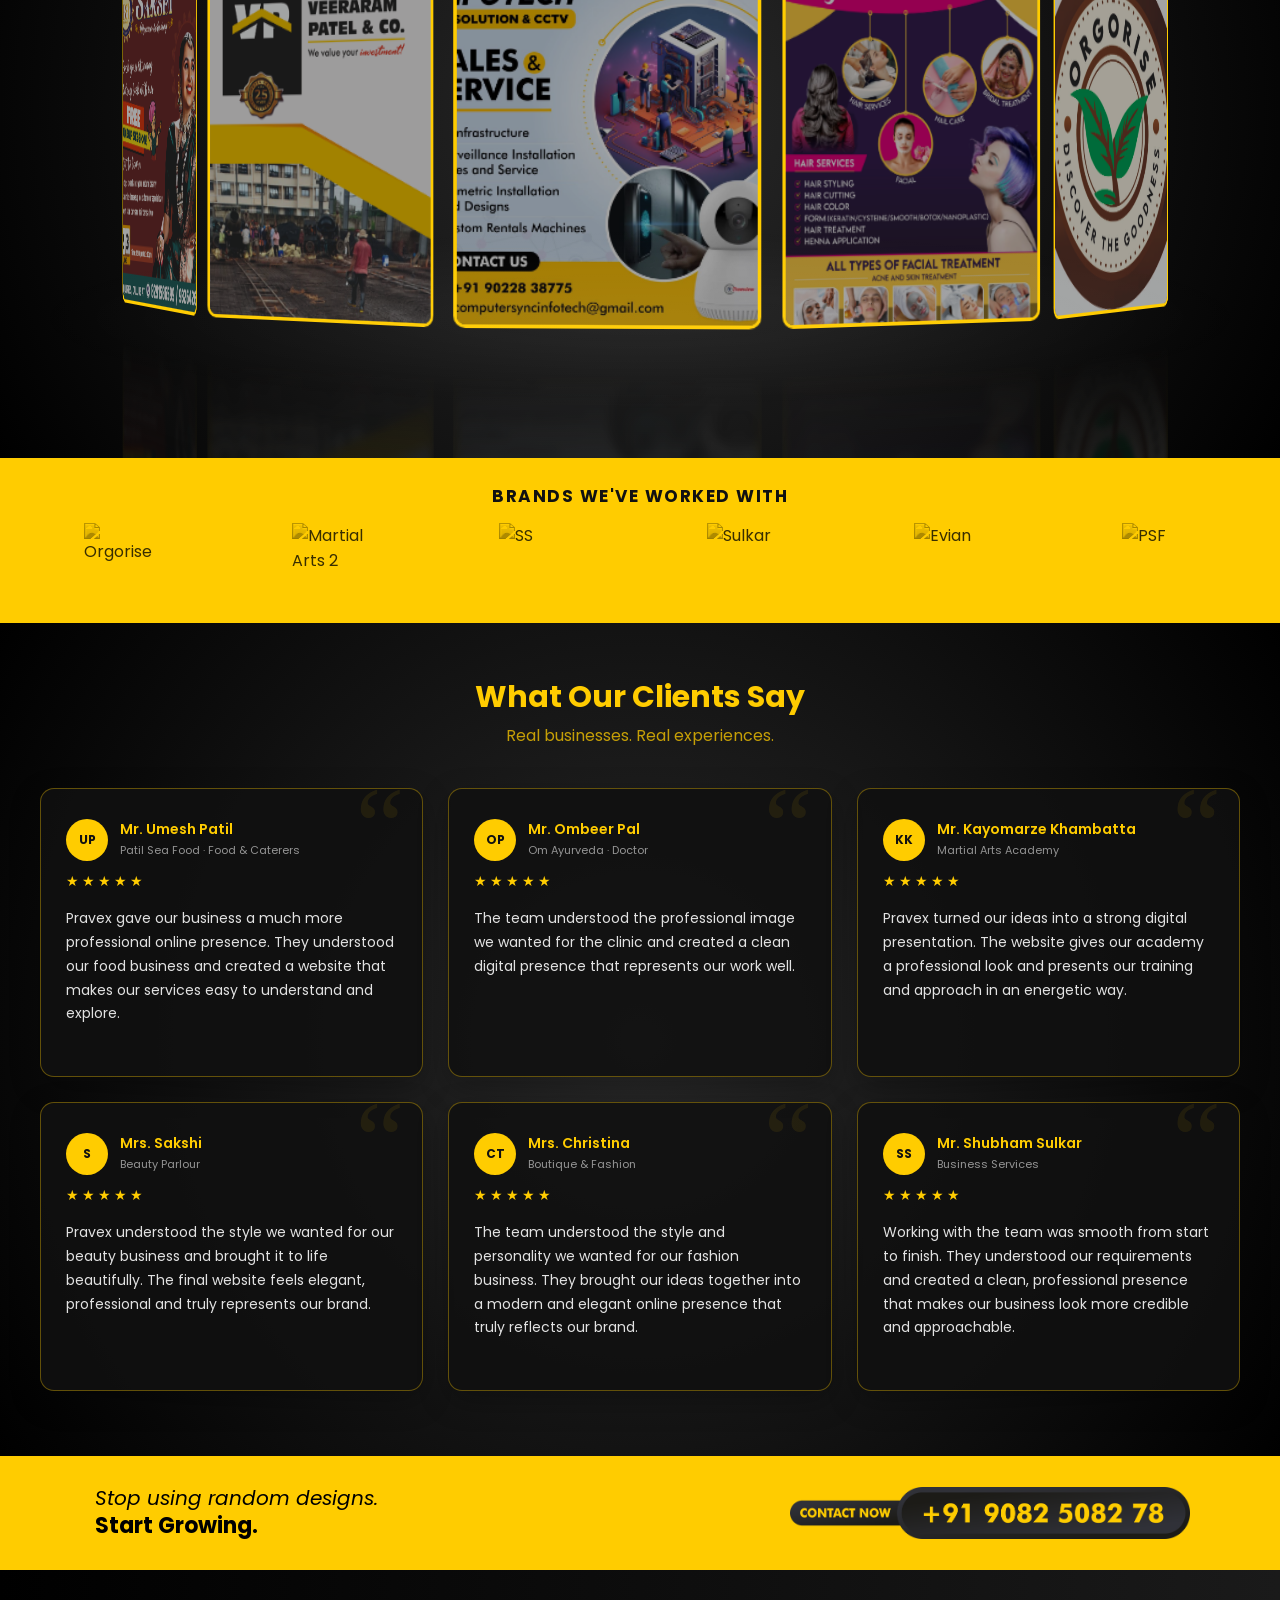
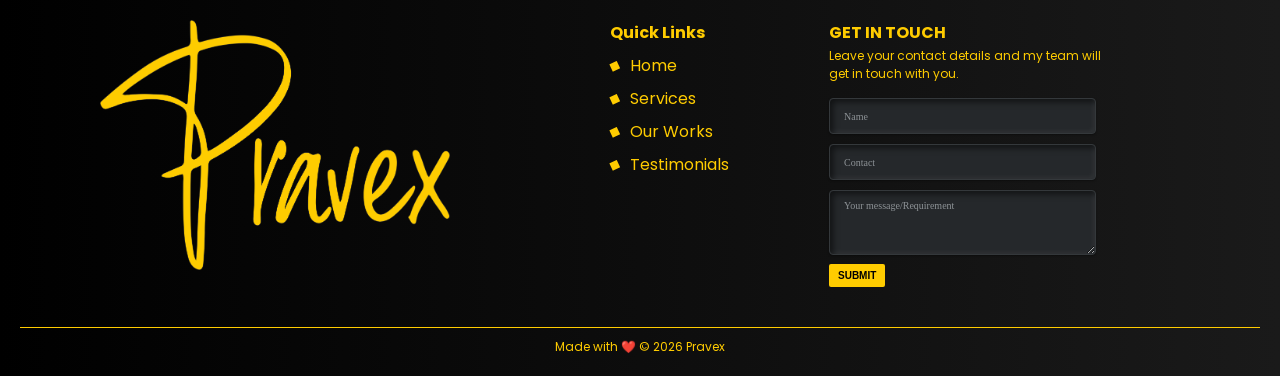
==== commit da4d57a7: "Update stylesheet version and modify HTML structure" ====
--- a/index.html
+++ b/index.html
@@ -8,21 +8,33 @@
   <meta name="description" content="We create modern websites, graphic designs 
   and digital assets that help businesses grow online. Build your brand with Pravex.">
   <link href="https://fonts.googleapis.com/css2?family=Poppins:wght@300;400;600&display=swap" rel="stylesheet">
-  <link rel="stylesheet" href="style.css?v=9">
+  <link rel="stylesheet" href="style.css?v=10">
 </head>
   
 <body>
+
 <!-- HERO WRAPPER -->
 <div class="hero-wrapper">
+
   <!-- NAVBAR -->
   <div class="navbar">
-    <div class="nav-links">
+
+    <!-- MOBILE MENU BUTTON -->
+    <button class="mobile-menu-btn" id="mobileMenuBtn" aria-label="Open menu">
+      <span></span>
+      <span></span>
+      <span></span>
+    </button>
+
+    <!-- NAVIGATION -->
+    <div class="nav-links" id="navLinks">
       <a href="#home">HOME</a>
       <a href="#services">SERVICES</a>
       <a href="#work">OUR WORK</a>
       <a href="#testimonials">TESTIMONIALS</a>
       <a href="#contact">CONTACT</a>
     </div>
+
   </div>
 
   <!-- ================= HERO ================= -->
@@ -48,14 +60,19 @@
   <!-- ================= SERVICES ================= -->
   <section id="services" class="services-section">
     <div class="container">
+
       <div class="services-container">
+
         <div class="services-right">
           <img src="ALL_IMGs/Pravex CEO 2.png" alt="">
         </div>
+
         <div class="services-text">
+
           <div class="services-left">
             <h2>Everything your<br>business needs</h2>
           </div>
+
           <div class="services-middle">
             <ul>
               <li>Branding</li>
@@ -64,19 +81,25 @@
               <li>Website Setup</li>
             </ul>
           </div>
+
         </div>
-      </div>
+
+      </div>
+
     </div>
   </section>
 
   <!-- ================= CTA STRIP ================= -->
   <section class="cta-strip">
     <div class="container">
+
       <div class="cta-left">
         <p>If your business looks average, customers ignore you.</p>
         <h3>Let's fix that</h3>
       </div>
+
       <div class="cta-right">
+
         <a href="https://wa.me/919082508278?text=Hi%20I%20want%20to%20know%20more%20about%20your%20services" 
         class="cta-btn">
           Call or WhatsApp to Get Started
@@ -86,8 +109,9 @@
           <img src="ALL_IMGs/Phone icon.png" class="call-icon">
           <span>+91 9082 5082 78</span>
         </div>
-        
-      </div>
+
+      </div>
+
     </div>
   </section>
 
@@ -236,27 +260,27 @@
       <div class="brands-logos">
 
           <div class="brand-logo">
-              <img src="ALL_IMGs/Our Works/Logos/Orgorise.jpg" alt="Orgorise">
+              <img src="ALL_IMGs/Our Works/Logos/orgorise_logo_transparent.png" alt="Orgorise">
           </div>
 
           <div class="brand-logo">
-              <img src="ALL_IMGs/Our Works/Logos/Orgorise.jpg" alt="Orgorise">
+              <img src="ALL_IMGs/Our Works/Logos/Martial Arts 2.png" alt="Martial Arts 2">
           </div>
 
           <div class="brand-logo">
-              <img src="ALL_IMGs/Our Works/Logos/Orgorise.jpg" alt="Orgorise">
+              <img src="ALL_IMGs/Our Works/Logos/Sai Shraddha Logo ff 1.png" alt="SS">
           </div>
 
           <div class="brand-logo">
-              <img src="ALL_IMGs/Our Works/Logos/Orgorise.jpg" alt="Orgorise">
+              <img src="ALL_IMGs/Our Works/Logos/sakshi_circular.png" alt="Sulkar">
           </div>
 
           <div class="brand-logo">
-              <img src="ALL_IMGs/Our Works/Logos/Orgorise.jpg" alt="Orgorise">
+              <img src="ALL_IMGs/Our Works/Logos/Minu Tai.png" alt="Evian">
           </div>
 
           <div class="brand-logo">
-              <img src="ALL_IMGs/Our Works/Logos/Orgorise.jpg" alt="Orgorise">
+              <img src="ALL_IMGs/Our Works/Logos/Patil Sea Food Logo.png" alt="PSF">
           </div>
 
       </div>
@@ -502,6 +526,32 @@
 
 window.addEventListener("scroll", revealOnScroll);
 
+/* ================= MOBILE MENU ================= */
+const mobileMenuBtn = document.getElementById("mobileMenuBtn");
+const navbar = document.querySelector(".navbar");
+const mobileNavLinks = document.querySelectorAll(".nav-links a");
+
+mobileMenuBtn.addEventListener("click", () => {
+    const isOpen = navbar.classList.toggle("menu-open");
+
+    mobileMenuBtn.classList.toggle("active", isOpen);
+    mobileMenuBtn.setAttribute(
+        "aria-label",
+        isOpen ? "Close menu" : "Open menu"
+    );
+});
+/* CLOSE MENU AFTER CLICKING A LINK */
+mobileNavLinks.forEach(link => {
+    link.addEventListener("click", () => {
+        navbar.classList.remove("menu-open");
+        
+        mobileMenuBtn.classList.remove("active");
+        mobileMenuBtn.setAttribute(
+            "aria-label",
+            "Open menu"
+        );
+    });
+});
 /* NAVLINKS */
 const sections = document.querySelectorAll("section");
 const navLinks = document.querySelectorAll(".nav-links a");
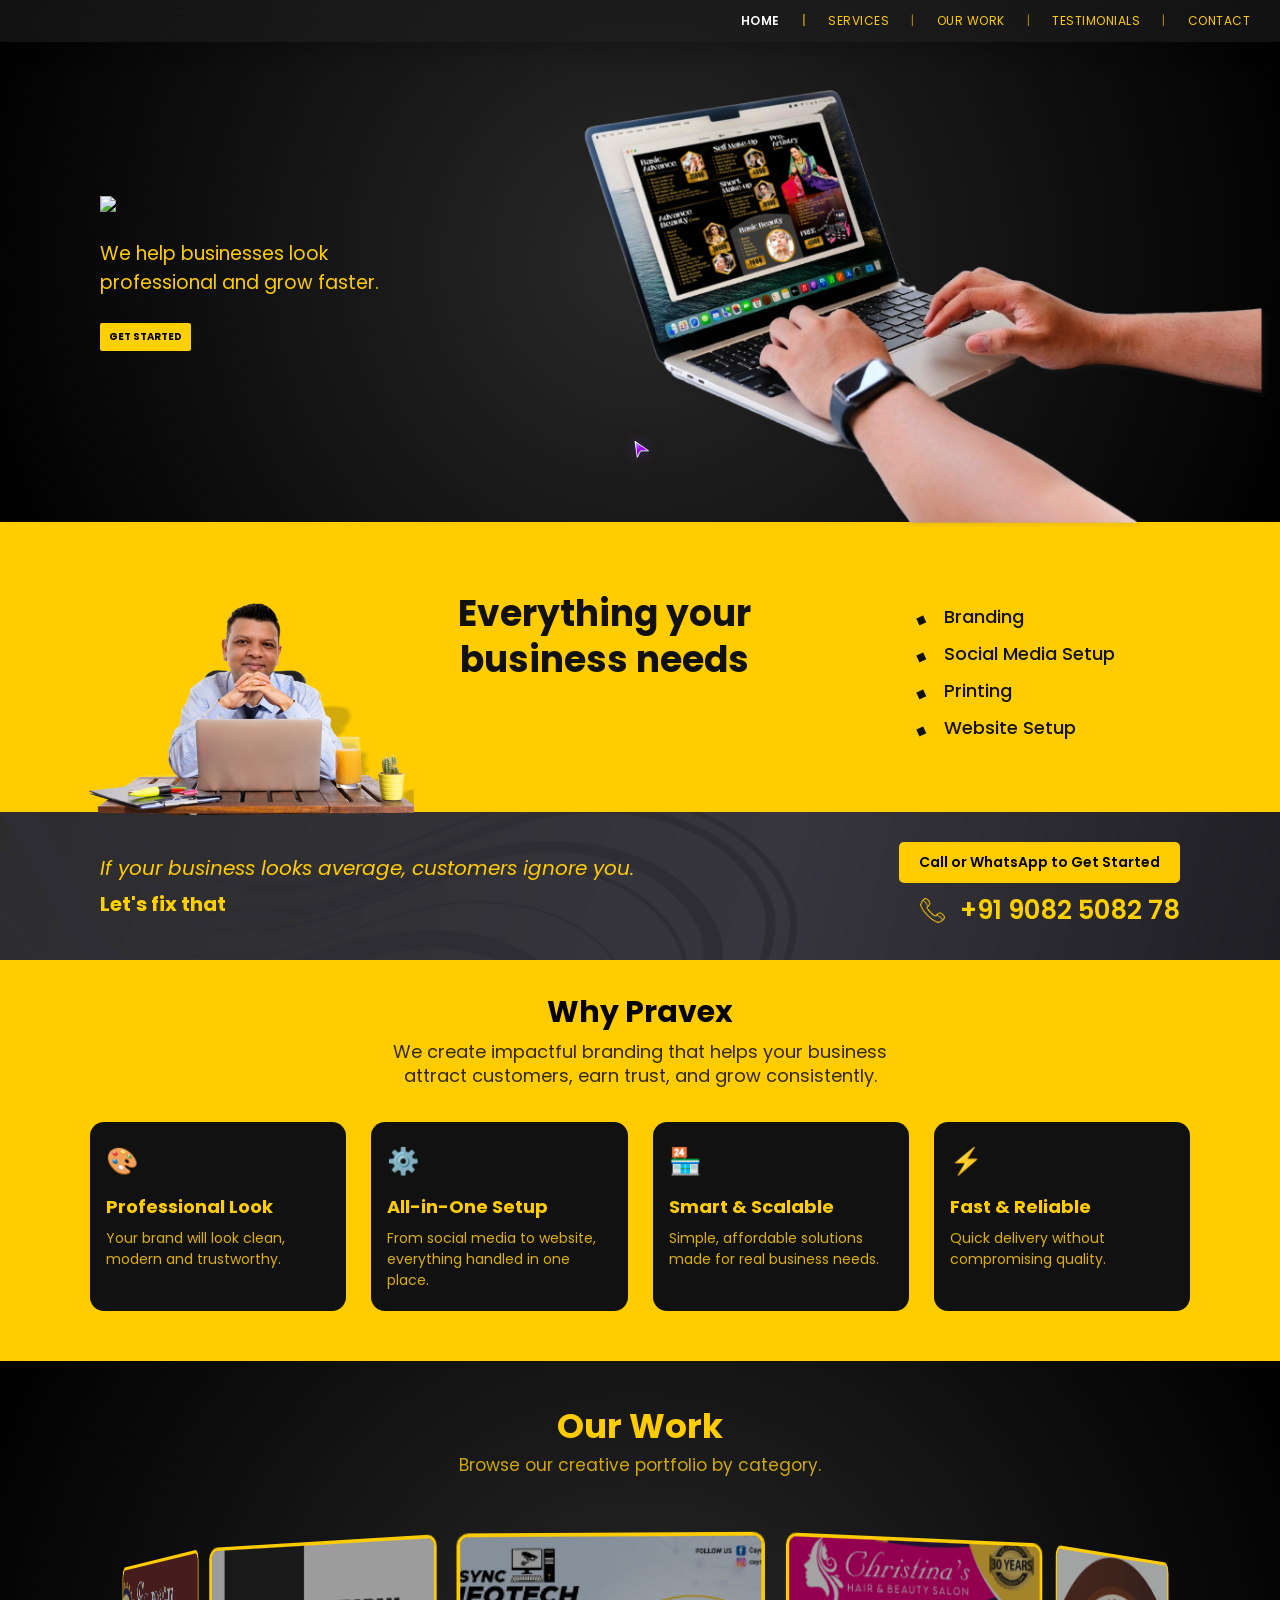
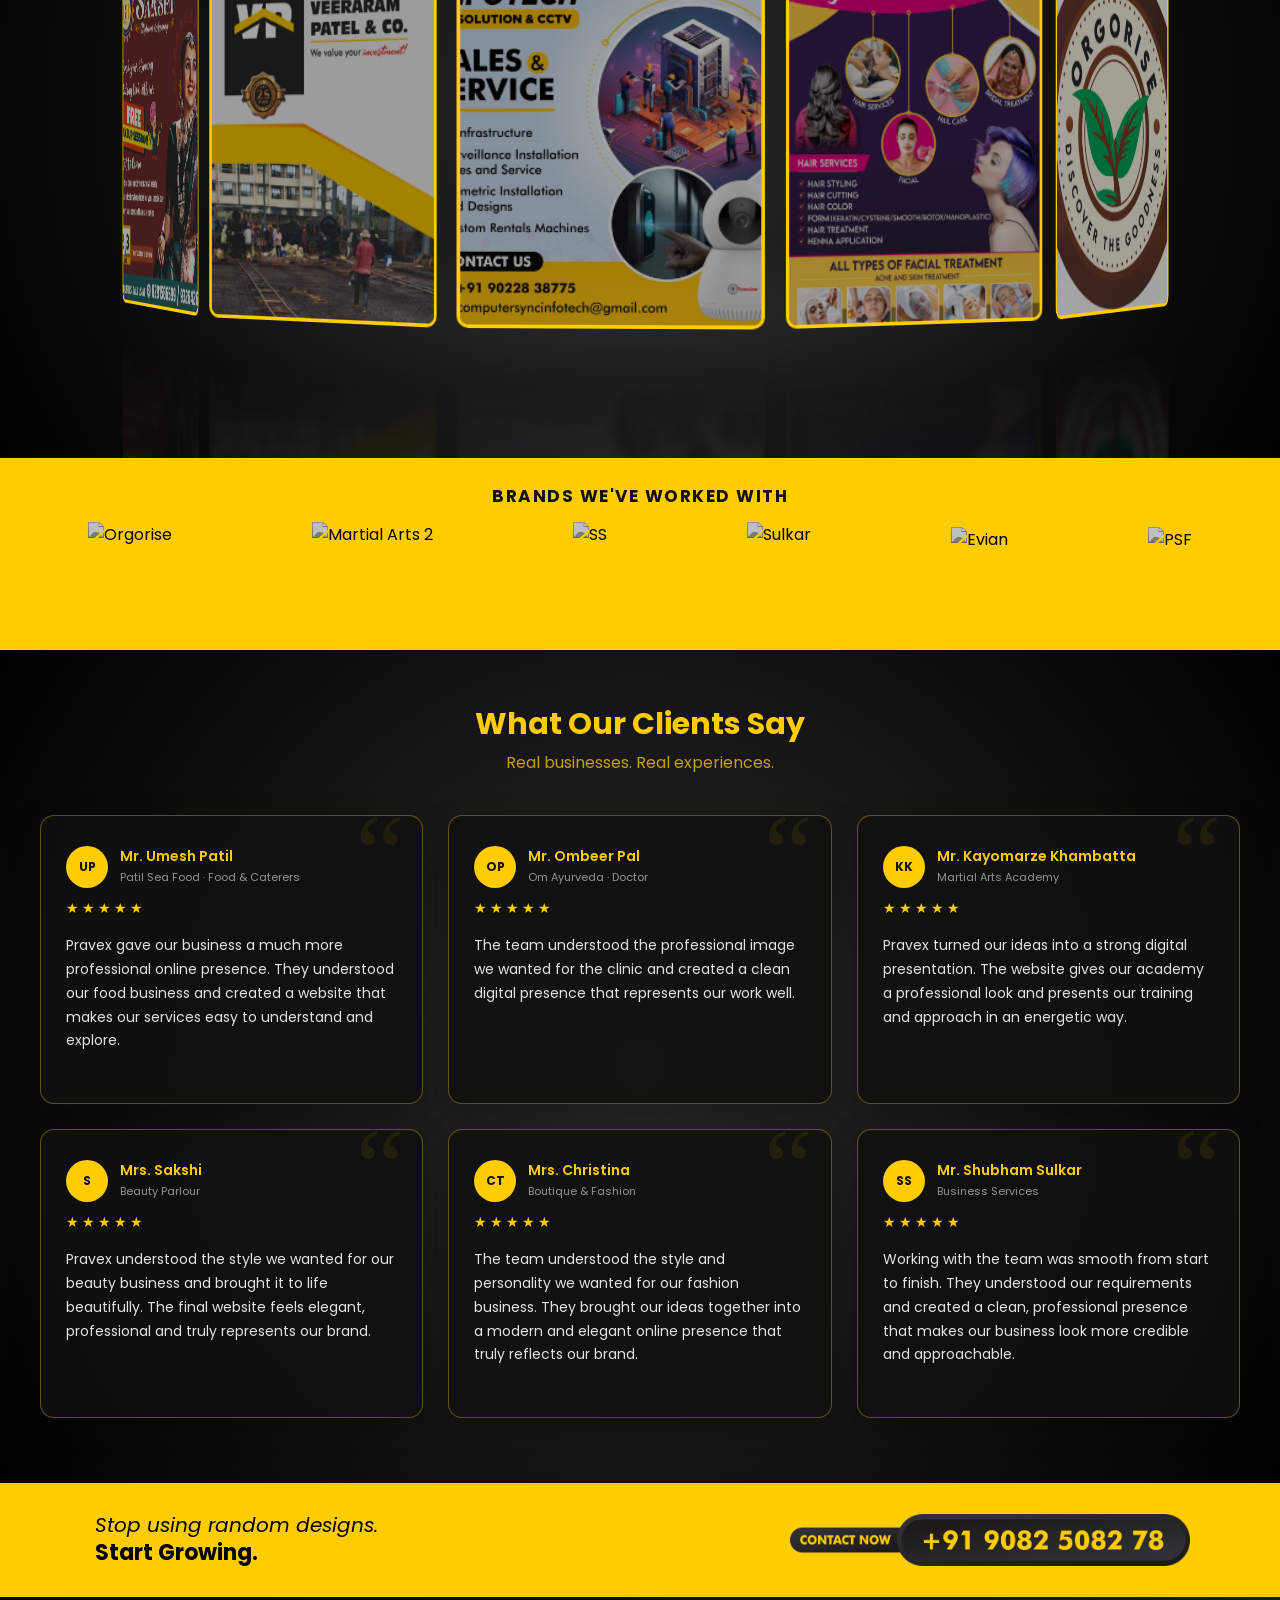
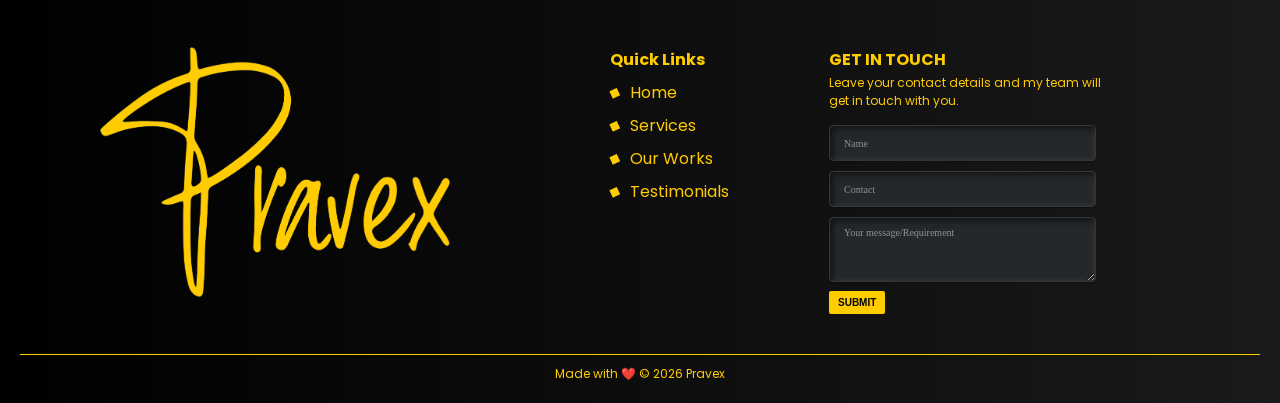
==== commit fb3ba890: "Update stylesheet version in index.html" ====
--- a/index.html
+++ b/index.html
@@ -8,7 +8,7 @@
   <meta name="description" content="We create modern websites, graphic designs 
   and digital assets that help businesses grow online. Build your brand with Pravex.">
   <link href="https://fonts.googleapis.com/css2?family=Poppins:wght@300;400;600&display=swap" rel="stylesheet">
-  <link rel="stylesheet" href="style.css?v=10">
+  <link rel="stylesheet" href="style.css?v=11">
 </head>
   
 <body>
--- a/style.css
+++ b/style.css
@@ -82,7 +82,62 @@
   font-weight: 600;
 }
 
-/* .......HERO....... */
+/* ================= MOBILE MENU BUTTON ================= */
+.mobile-menu-btn {
+    display: none;
+    position: relative;
+    width: 42px;
+    height: 42px;
+    padding: 9px;
+
+    background: rgba(20, 20, 20, 0.75);
+    border: 1px solid rgba(255, 204, 0, 0.45);
+    border-radius: 8px;
+
+    cursor: pointer;
+    z-index: 10002;
+
+    flex-direction: column;
+    justify-content: center;
+    align-items: center;
+    gap: 5px;
+    backdrop-filter: blur(10px);
+    -webkit-backdrop-filter: blur(10px);
+
+    transition:
+        background 0.3s ease,
+        border-color 0.3s ease;
+}
+.mobile-menu-btn span {
+    display: block;
+    width: 21px;
+    height: 2px;
+
+    background: #ffcc00;
+    border-radius: 2px;
+
+    transition:
+        transform 0.3s ease,
+        opacity 0.25s ease;
+}
+/* BUTTON HOVER */
+.mobile-menu-btn:hover {
+    background: rgba(255, 204, 0, 0.12);
+    border-color: #ffcc00;
+}
+/* MENU OPEN STATE */
+.mobile-menu-btn.active span:nth-child(1) {
+    transform: translateY(7px) rotate(45deg);
+}
+.mobile-menu-btn.active span:nth-child(2) {
+    opacity: 0;
+}
+.mobile-menu-btn.active span:nth-child(3) {
+    transform: translateY(-7px) rotate(-45deg);
+}
+
+
+/* ================= HERO ================= */
 .hero {
   background: radial-gradient(circle at center, #292929, #000);
   padding: 50px 0 28px;
@@ -586,13 +641,13 @@
 /* ================= BRANDS WE'VE WORKED WITH ================= */
 .brands-strip {
     background: #ffcc00;
-    padding: 25px 20px 25px;
+    padding: 25px 20px 35px;
     overflow: hidden;
 }
 
 .brands-title {
     text-align: center;
-    margin-bottom: 14px;
+    margin-bottom: 20px;
 }
 .brands-title h3 {
     margin: 0;
@@ -611,46 +666,47 @@
     gap: 45px;
 }
 
+
 /* ================= BRAND LOGOS ================= */
 .brand-logo {
-    width: 74px;
-    height: 75px;
+    width: auto;
+    height: 86px;
 
     display: flex;
     align-items: center;
     justify-content: center;
     flex-shrink: 0;
-
-    transition:
-        transform 0.35s ease,
-        filter 0.35s ease;
 }
 
 .brand-logo img {
-    width: 100%;
-    height: 100%;
-    object-fit: fill;
-    /* NORMAL STATE */
-    filter: grayscale(1) contrast(1.1);
-    mix-blend-mode: multiply;
-    opacity: 0.78;
-
-    transition:
-        filter 0.4s ease,
-        opacity 0.4s ease,
-        transform 0.4s ease;
-}
-/* HOVER */
-.brand-logo:hover {
-    transform: translateY(-5px) scale(1.06);
-}
+    width: auto;
+    height: 90px;
+    max-width: 180px;
+
+    object-fit: contain;
+
+    /* Bold black & white appearance */
+    filter: grayscale(100%) contrast(1.8) brightness(0.75);
+
+    opacity: 1;
+    transform: none;
+
+    /* Colour transition only */
+    transition: filter 0.4s ease;
+}
+.brand-logo:nth-child(1) img,
+.brand-logo:nth-child(2) img,
+.brand-logo:nth-child(3) img,
+.brand-logo:nth-child(4) img {
+  height: 100px;
+} 
+
+/* Restore original colours on hover */
 .brand-logo:hover img {
-    /* ORIGINAL COLORS */
-    filter: none;
-    mix-blend-mode: normal;
-    opacity: 1;
-    transform: scale(1.08);
-}
+    filter: grayscale(0%) contrast(1) brightness(1);
+    transform: none;
+}
+
 
 /* ================= TESTIMONIALS ================= */
 .testimonials-section{
@@ -695,12 +751,13 @@
 .testimonial-card{
     position:relative;
 
-    background: rgba(17,17,17,.88);
-    border: 1px solid rgba(255,204,0,.35);
-    border-radius: 14px;
-    box-shadow: 0 10px 30px rgba(0,0,0,.25);
-
-    padding: 30px 25px 25px;
+    background:rgba(17,17,17,.88);
+    border:1px solid rgba(255,204,0,.35);
+    border-radius:14px;
+    box-shadow:
+        0 10px 30px rgba(0,0,0,.25);
+
+    padding:30px 25px 25px;
     min-height:250px;
 
     overflow:hidden;
@@ -709,6 +766,7 @@
         box-shadow .3s ease,
         border-color .3s ease;
 }
+
 /* HOVER */
 .testimonial-card:hover{
     transform:translateY(-8px);
@@ -733,6 +791,7 @@
     opacity:.08;
     pointer-events:none;
 }
+
 /* STARS */
 .stars{
     color:#ffcc00;
@@ -742,9 +801,11 @@
     margin-top:10px;
     margin-bottom:15px;
 }
+
 /* REVIEW */
 .testimonial-text{
     position:relative;
+
     color:#ffffff;
 
     font-size:14px;
@@ -762,6 +823,7 @@
     gap:12px;
     margin-top:auto;
 }
+
 /* AVATAR */
 .client-avatar{
     width:42px;
@@ -935,6 +997,7 @@
 
   border: 1px solid #34383b;
   border-radius: 4px;
+
   outline: none;
 
   /* SUBTLE 3D INSET EFFECT */
@@ -954,6 +1017,7 @@
   width: 65%;
   padding: 9px 14px;
   margin-bottom: 10px;
+
   min-height: 65px;
   resize: vertical;
 
@@ -962,6 +1026,7 @@
 
   border: 1px solid #34383b;
   border-radius: 4px;
+
   outline: none;
 
   /* SAME 3D DEPTH AS INPUTS */
@@ -985,6 +1050,7 @@
 /* ================= PRESSED → RAISED ================= */
 .footer-contact input:focus,
 .footer-contact textarea:focus {
+
   border-color: #3d4144;
   /* POPS OUTWARD */
   box-shadow:
@@ -1051,6 +1117,7 @@
     inset: 0;
     width: 100vw;
     height: 100vh;
+
     pointer-events: none;
     z-index: 99999999999999;
 }
@@ -1061,7 +1128,9 @@
     a,
     button,
     input,
-    textarea {cursor: none;}
+    textarea {
+        cursor: none;
+    }
 }
 
 /* For Mobile */
@@ -1074,48 +1143,197 @@
     overflow-x: hidden;
   }
 
-  /* 🔥 NAVBAR FIX */
+  /* ================= MOBILE NAVBAR ================= */
   .navbar {
-    padding: 8px 10px;
-  }
-
-  .nav-links {
-    display: flex;
-    flex-wrap: wrap;
-    justify-content: center;
-    gap: 8px;
-  }
-
-  .nav-links a {
-    margin: 0;
-    font-size: 11px;
-  }
-
-  .nav-links a::after {
-    display: none;
-  }
-
-  /* HERO */
-  .hero,
-  .hero-wrapper {
-    width: 100%;
-  }
-
-  .hero-wrapper {
-    position: relative;
-  }
-
-  .hero-wrapper::before {
-    content: "";
-    position: absolute;
+    position: fixed;
     top: 0;
     left: 0;
     width: 100%;
-    height: 250px;
-    opacity: 0.1;
-    background: #111;
-    z-index: 1;
-  }
+    height: 58px;
+
+    padding: 8px 12px;
+
+    display: flex;
+    justify-content: flex-end;
+    align-items: center;
+    
+    background: transparent;
+    backdrop-filter: none;
+    -webkit-backdrop-filter: none;
+    z-index: 9999;
+    box-shadow: none;
+  }
+  /* HAMBURGER */
+  .mobile-menu-btn {
+      display: flex;
+  }
+  /* ================= SLIDING MENU ================= */
+  .nav-links {
+      position: fixed;
+      top: 0;
+      right: 0;
+      width: min(78vw, 310px);
+      height: 100vh;
+      padding: 95px 35px 40px;
+
+      display: flex;
+      flex-direction: column;
+      align-items: flex-start;
+      justify-content: flex-start;
+      gap: 0;
+
+      background: linear-gradient(145deg, rgba(30, 30, 30, 0.98), rgba(5, 5, 5, 0.98));
+      border-left: 1px solid rgba(255, 204, 0, 0.35);
+      box-shadow: -15px 0 45px rgba(0, 0, 0, 0.45);
+      backdrop-filter: blur(15px);
+      -webkit-backdrop-filter: blur(15px);
+
+      transform: translateX(100%);
+      transition:
+          transform 0.45s cubic-bezier(.77, 0, .18, 1);
+      z-index: 10000;
+  }
+  /* MENU OPEN */
+  .navbar.menu-open .nav-links {
+      transform: translateX(0);
+  }
+  /* DARK OVERLAY */
+  .navbar::after {
+      content: "";
+      position: fixed;
+      inset: 0;
+      background: rgba(0, 0, 0, 0.55);
+      opacity: 0;
+      visibility: hidden;
+
+      transition:
+          opacity 0.35s ease,
+          visibility 0.35s ease;
+      z-index: -1;
+  }
+  /* SHOW OVERLAY */
+  .navbar.menu-open::after {
+      opacity: 1;
+      visibility: visible;
+  }
+
+  /* ================= MENU LINKS ================= */
+  .nav-links a {
+      position: relative;
+      width: 100%;
+      padding: 17px 5px;
+
+      color: #ffcc00;
+      font-size: 15px;
+      font-weight: 600;
+      letter-spacing: 1px;
+      text-decoration: none;
+      opacity: 0;
+
+      transform: translateX(25px);
+      transition:
+          color 0.25s ease,
+          opacity 0.35s ease,
+          transform 0.35s ease;
+  }
+  /* REMOVE DESKTOP SEPARATORS */
+  .nav-links a:not(:last-child)::after {
+      display: none;
+  }
+  /* MENU LINKS APPEAR */
+  .navbar.menu-open .nav-links a {
+      opacity: 1;
+      transform: translateX(0);
+  }
+  /* STAGGER */
+  .navbar.menu-open .nav-links a:nth-child(1) {
+      transition-delay: 0.08s;
+  }
+  .navbar.menu-open .nav-links a:nth-child(2) {
+      transition-delay: 0.13s;
+  }
+  .navbar.menu-open .nav-links a:nth-child(3) {
+      transition-delay: 0.18s;
+  }
+  .navbar.menu-open .nav-links a:nth-child(4) {
+      transition-delay: 0.23s;
+  }
+  .navbar.menu-open .nav-links a:nth-child(5) {
+      transition-delay: 0.28s;
+  }
+  /* HOVER */
+  .nav-links a:hover {
+      color: #ffffff;
+      padding-left: 12px;
+  }
+  /* ACTIVE */
+  .nav-links a.active {
+      color: #ffffff;
+  }
+
+  /* SMALL YELLOW LINE */
+  .nav-links a::before {
+      content: "";
+      position: absolute;
+      left: 0;
+      bottom: 7px;
+      width: 0;
+      height: 2px;
+
+      background: #ffcc00;
+      transition: width 0.3s ease;
+  }
+  .nav-links a:hover::before,
+  .nav-links a.active::before {
+    width: 35px;
+  }
+
+  /* ================= MOBILE HERO ================= */
+
+.hero-wrapper {
+    min-height: 100svh;
+    height: auto;
+}
+
+
+/* HERO ITSELF */
+
+.hero {
+    display: flex;
+    flex-direction: column;
+
+    width: 100%;
+    min-height: auto;
+}
+
+
+/* ================= BLACK FRONT SECTION ================= */
+
+.hero-left {
+    width: 100%;
+    min-height: 100svh;
+
+    display: flex;
+    flex-direction: column;
+    justify-content: center;
+    align-items: center;
+
+    padding: 80px 25px 40px;
+
+    box-sizing: border-box;
+}
+
+
+/* ================= YELLOW HERO SECTION ================= */
+
+.hero-right {
+    width: 100%;
+    min-height: auto;
+
+    padding: 40px 25px 50px;
+
+    box-sizing: border-box;
+}
 
   .container {
     width: 100%;
@@ -1292,11 +1510,13 @@
   }
   .brand-logo {
       width: 100%;
-      height: 65px;
+      height: 75px;
   }
   .brand-logo img {
-      width: 100%;
-      height: 100%;
+      width: auto;
+      height: 75px;
+      max-width: 100%;
+      object-fit: contain;
   }
 
   /* TESTIMONIALS */
@@ -1364,3 +1584,10 @@
     display: none;
   }
 }
+
+/* ================= REMOVE DEFAULT HAND CURSOR ================= */
+*,
+*::before,
+*::after {
+    cursor: none !important;
+}
